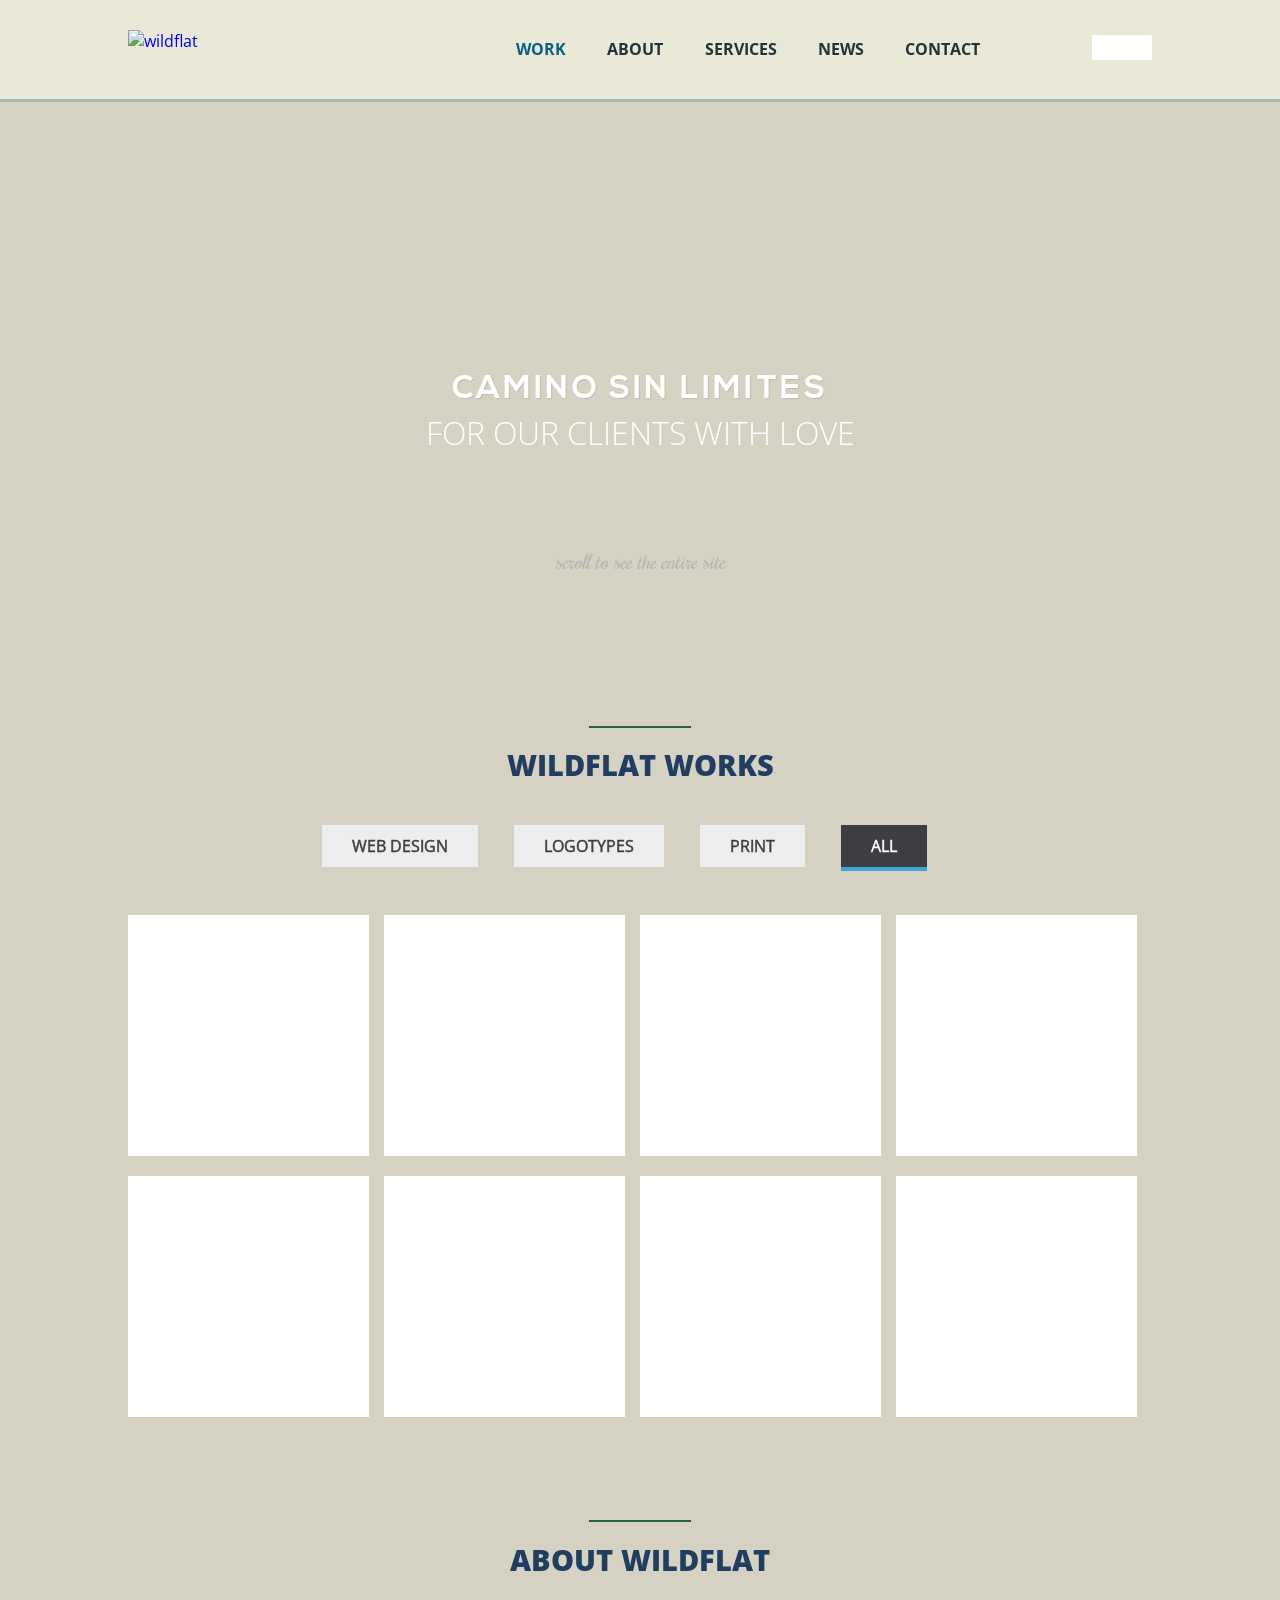
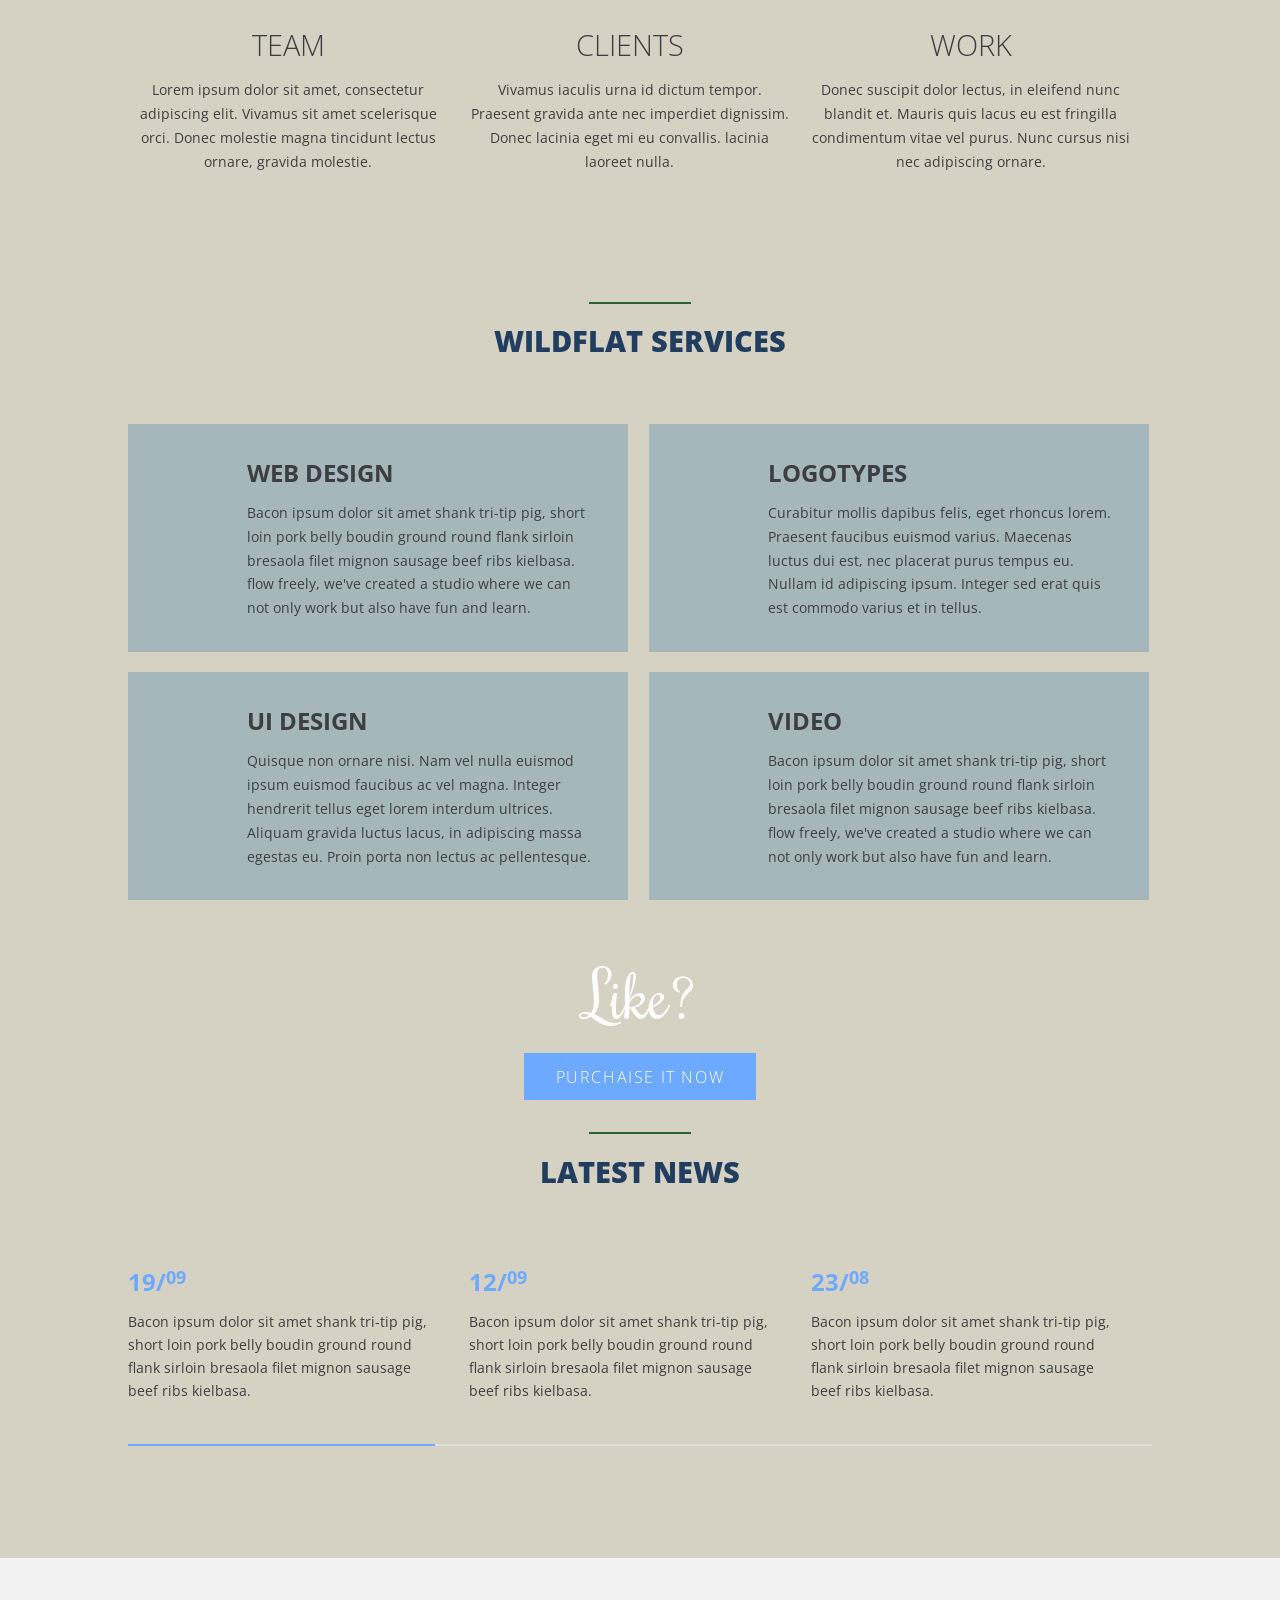
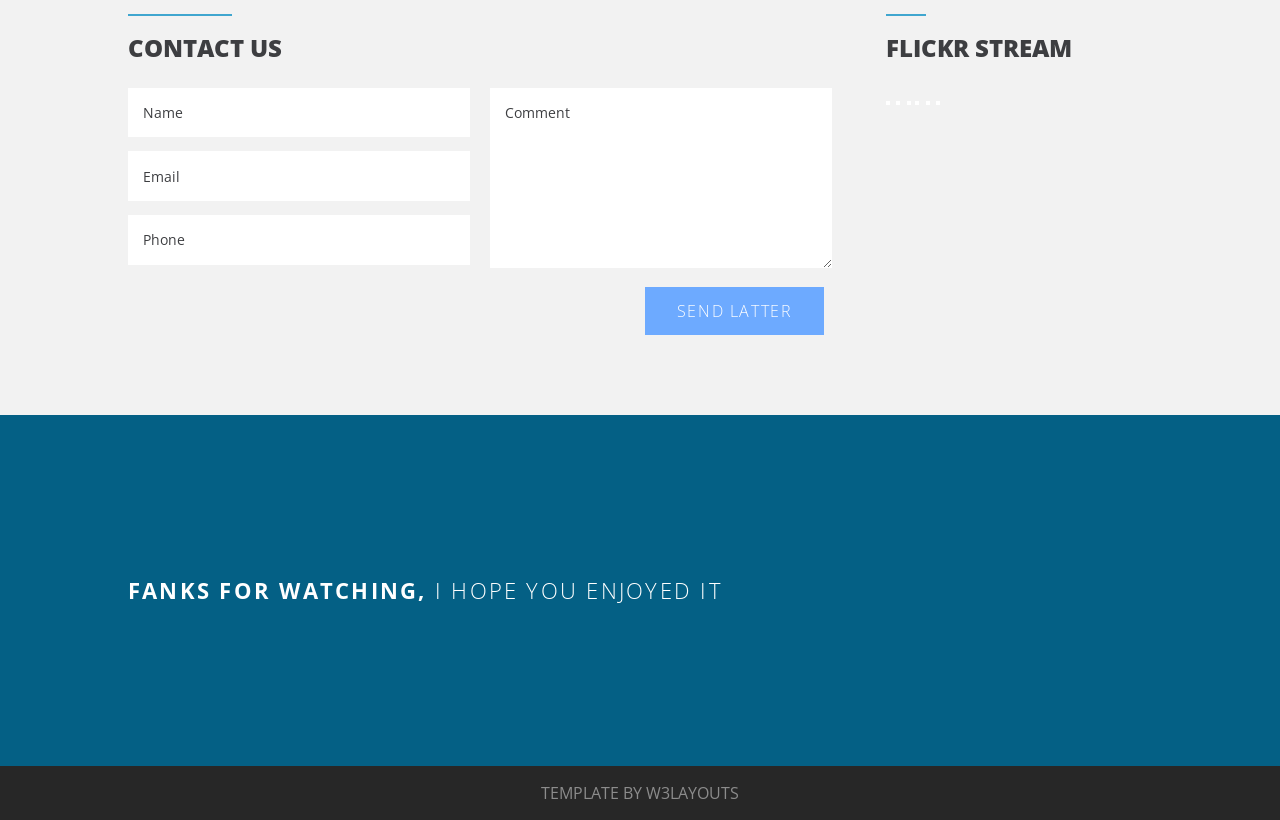
==== wildflat/wildflat/index.html @ d5849577 "Add files via upload" ====
<!--
Author: W3layouts
Author URL: http://w3layouts.com
License: Creative Commons Attribution 3.0 Unported
License URL: http://creativecommons.org/licenses/by/3.0/
-->
<!DOCTYPE HTML>
<html>
	<head>
		<title>wildflat Website Template | Home :: w3layouts</title>
		<link href="css/style.css" rel='stylesheet' type='text/css' />
		<meta name="viewport" content="width=device-width, initial-scale=1">
		<script type="application/x-javascript"> addEventListener("load", function() { setTimeout(hideURLbar, 0); }, false); function hideURLbar(){ window.scrollTo(0,1); } </script>
		</script>
		<!----webfonts---->
		<link href='http://fonts.googleapis.com/css?family=Open+Sans:400,300,600,700,800' rel='stylesheet' type='text/css'>
		<!----//webfonts---->
		<!---script---->
		<script src="js/jquery.min.js"></script>
		<!---//script---->
		<!-----768px-menu----->
		<link type="text/css" rel="stylesheet" href="css/jquery.mmenu.all.css" />
		<script type="text/javascript" src="js/jquery.mmenu.js"></script>
			<script type="text/javascript">
				//	The menu on the left
				$(function() {
					$('nav#menu-left').mmenu();
				});
		</script>
		<!-----//768px-menu----->
		 <!---strat-slider---->
	    <link rel="stylesheet" type="text/css" href="css/style2.css" />
		<script type="text/javascript" src="js/modernizr.custom.28468.js"></script>
		<!---//strat-slider---->
	</head>
	<body>
		<!----start-wrap---->
		<!------start-768px-menu---->
			<div id="page">
					<div id="header">
						<a class="navicon" href="#menu-left"> </a>
					</div>
					<nav id="menu-left">
						<ul>
							<li class="active"><a href="#work">Work</a></li>
							<li><a href="#about">About</a></li>
							<li><a href="#services">Services</a></li>
							<li><a href="#news">News</a></li>
							<li><a href="#contact">Contact</a></li>
						</ul>
					</nav>
			</div>
		<!------start-768px-menu---->
			<!----start-header---->
			<div class="header" id="move-top">
				<div class="wrap">
				<div class="header-left">
					<!----start-logo---->
					<div class="logo">
						<a href="index.html"><img src="images/logo.png" title="wildflat" /> </a><!--CAMINO SIN LIMITES-->
					</div>
					<!----//End-logo---->
				</div>
				<div class="header-right">
					<!----start-top-nav---->
					<div class="top-nav">
						<ul>
							<li class="active"><a href="#work">Work</a></li>
							<li><a href="#about">About</a></li>
							<li><a href="#services">Services</a></li>
							<li><a href="#news">News</a></li>
							<li><a href="#contact">Contact</a></li>
						</ul>
					</div>
					<!----//End-top-nav---->
					<!----start-search-box--->
					<div class="search">
						<div class="search-box">
							<div id="sb-search" class="sb-search">
								<form>
									<input class="sb-search-input" placeholder="Enter your search term..." type="search" name="search" id="search">
									<input class="sb-search-submit" type="submit" value="">
									<span class="sb-icon-search"> </span>
								</form>
							</div>
						</div>
						<!----search-scripts---->
						<script src="js/modernizr.custom.js"></script>
						<script src="js/classie.js"></script>
						<script src="js/uisearch.js"></script>
						<script>
							new UISearch( document.getElementById( 'sb-search' ) );
						</script>
						<!----//search-scripts---->
					</div>
					</div>
					<!----//End-search-box--->
					<div class="clear"> </div>
				</div>
				<div class="clear"> </div>
			</div>
			<!----//End-header---->
			<!---- start-slider---->
			<div class="slider">
				<!--End-top-nav---->
				<!---start-da-slider----->
				<div id="da-slider" class="da-slider">
				<div class="da-slide">
					<label><span> </span></label><!--llama para poner el icon-->
					<h2>CAMINO SIN LIMITES </h2>
					<p>FOR OUR CLIENTS WITH LOVE</p>
					<i><a href="#"> </a></i>
					<small><a href="#">scroll to see the entire site</a></small>
				</div>
				<div class="da-slide">
					<label><span> </span></label>
					<h2>CAMINO SIN LIMITES</h2>
					<p>FOR OUR CLIENTS WITH LOVE</p>
					<i><a href="#"> </a></i>
					<small><a href="#">scroll to see the entire site</a></small>
				</div>
				<div class="da-slide">
					<label><span> </span></label>
					<h2>CAMINO SIN LIMITES </h2>
					<p>FOR OUR CLIENTS WITH LOVE</p>
					<i><a href="#"> </a></i>
					<small><a href="#">scroll to see the entire site</a></small>
				</div>
				<nav class="da-arrows">
					<span class="da-arrows-prev"></span>
					<span class="da-arrows-next"></span>
				</nav>
			</div>
			<script type="text/javascript" src="js/jquery.cslider.js"></script>
			<script type="text/javascript">
				$(function() {
				
					$('#da-slider').cslider({
						autoplay	: true,
						bgincrement	: 450
					});
				
				});
			</script>
				<!---//End-da-slider----->
			</div>
			<!---- //End-slider---->
			<!---start-works---->
			<!---image-hover-effects---->
			 <script src="js/hover.zoom.js"></script>
						  <script>
					        $(function() {
					            $('.pink').hoverZoom({
					                overlay: true, // false to turn off (default true)
					                overlayColor: '#51A3C8', // overlay background color
					                overlayOpacity: 0.7, // overlay opacity
					                zoom: 0, // amount to zoom (px)
					                speed: 300 // speed of the hover
					            });
					            
					            
					        }); 
			    		</script>
		<!---//image-hover-effects---->
			<div class="works" id="work">
				<div class="wrap">
					<div class="head">
						<span> </span>
						<h3>WILDFLAT works</h3>
					</div>
					<!---start-mfp ---->	
			<div id="small-dialog1" class="mfp-hide">
				<div class="pop_up">
					<h2>Yours text place Here</h2>
					<p class="para">Sed ut perspiciatis unde omnis iste natus error sit voluptatem accusantium doloremque laudantium, totam rem aperiam, eaque ipsa quae ab illo inventore veritatis et quasi architecto beatae vitae dicta sunt explicabo. Nemo enim ipsam voluptatem quia voluptas sit aspernatur aut odit aut fugit, sed quia consequuntur magni dolores eos qui ratione voluptatem sequi nesciunt. Neque porro quisquam est, qui dolorem ipsum quia dolor sit amet.</p>
				</div>
			</div>
			<!---end-mfp ---->
				<div class="gallery">
					<div class="container">
					<ul id="filters" class="clearfix">
						<li><span class="filter" data-filter="app web">Web design</span></li>
						<li><span class="filter" data-filter="icon web card">LOGOTYPES</span></li>
						<li><span class="filter" data-filter="web app icon card">PRINT</span></li>
						<li><span class="filter active" data-filter="app card icon logo web">All</span></li>
					</ul>
						<div id="portfoliolist" >
						<div class="portfolio logo1 mix_all" data-cat="logo" style="display: inline-block; opacity: 1;">
							<div class="portfolio-wrapper">				
								<a class="popup-with-zoom-anim zoom pink" href="#small-dialog1">
									<img src="images/p1.jpg" alt="Image 2" style="top: 0px;">
								</a>
							</div>
						</div>				
						<div class="portfolio app mix_all" data-cat="app" style="display: inline-block; opacity: 1;">
							<div class="portfolio-wrapper">			
								<a class="popup-with-zoom-anim zoom pink" href="#small-dialog1">
									<img src="images/p2.jpg" alt="Image 2" style="top: 0px;">
								</a>
							</div>
						</div>		
						<div class="portfolio web mix_all" data-cat="web" style="display: inline-block; opacity: 1;">
							<div class="portfolio-wrapper">						
								<a class="popup-with-zoom-anim zoom pink" href="#small-dialog1">
									<img src="images/p3.jpg" alt="Image 2" style="top: 0px;">
								</a>
							</div>
						</div>				
						<div class="portfolio card mix_all" data-cat="card" style="display: inline-block; opacity: 1;">
							<div class="portfolio-wrapper">			
								<a class="popup-with-zoom-anim zoom pink" href="#small-dialog1">
									<img src="images/p4.jpg" alt="Image 2" style="top: 0px;">
								</a>
							</div>
						</div>	
									
						<div class="portfolio app mix_all" data-cat="app" style="display: inline-block; opacity: 1;">
							<div class="portfolio-wrapper">
								<a class="popup-with-zoom-anim zoom pink" href="#small-dialog1">
									<img src="images/p5.jpg" alt="Image 2" style="top: 0px;">
								</a>
							</div>
						</div>			
						
						<div class="portfolio card mix_all" data-cat="card" style="display: inline-block; opacity: 1;">
							<div class="portfolio-wrapper">			
								<a class="popup-with-zoom-anim zoom pink" href="#small-dialog1">
									<img src="images/p6.jpg" alt="Image 2" style="top: 0px;">
								</a>
							</div>
						</div>	
						<div class="portfolio app mix_all" data-cat="app" style="display: inline-block; opacity: 1;">
							<div class="portfolio-wrapper">
								<a class="popup-with-zoom-anim zoom pink" href="#small-dialog1">
									<img src="images/p7.jpg" alt="Image 2" style="top: 0px;">
								</a>
							</div>
						</div>			
						
						<div class="portfolio card mix_all" data-cat="card" style="display: inline-block; opacity: 1;">
							<div class="portfolio-wrapper">			
								<a class="popup-with-zoom-anim zoom pink" href="#small-dialog1">
									<img src="images/p8.jpg" alt="Image 2" style="top: 0px;">
								</a>
							</div>
						</div>	
					</div>
				</div><!-- container -->
				<div class="clear"> </div>
				<!---start-gallery-script----->
					<script type="text/javascript" src="js/jquery.mixitup.min.js"></script>
					<script type="text/javascript">
					$(function () {
						var filterList = {
							init: function () {
								// MixItUp plugin
								// http://mixitup.io
								$('#portfoliolist').mixitup({
									targetSelector: '.portfolio',
									filterSelector: '.filter',	
									effects: ['fade'],
									easing: 'snap',
									// call the hover effect
									onMixEnd: filterList.hoverEffect()
								});				
							},
							hoverEffect: function () {
							}
						};
						// Run the show!
						filterList.init();
					});	
					</script>
					<!-- Add fancyBox main JS and CSS files -->
					<script src="js/jquery.magnific-popup.js" type="text/javascript"></script>
					<link href="css/magnific-popup.css" rel="stylesheet" type="text/css">
							<script>
								$(document).ready(function() {
									$('.popup-with-zoom-anim').magnificPopup({
										type: 'inline',
										fixedContentPos: false,
										fixedBgPos: true,
										overflowY: 'auto',
										closeBtnInside: true,
										preloader: false,
										midClick: true,
										removalDelay: 300,
										mainClass: 'my-mfp-zoom-in'
								});
							});
							</script>
				<!---//End-gallery-script----->
				<div class="clear"> </div>
				</div>
			</div>
			<div class="works-bg">
				
			</div>
			</div>
			</div>
				</div>
			</div>
			<!---//End-works---->
			<!----start-about---->
			<div class="about" id="about">
				<div class="wrap">
					<div class="head">
						<span> </span>
						<h3>About WILDFLAT</h3>
					</div>
					<div class="about-grids">
						<div class="about-grid">
							<h3>TEAM</h3>
							<p>Lorem ipsum dolor sit amet, consectetur adipiscing elit. Vivamus sit amet scelerisque orci. Donec molestie magna tincidunt lectus ornare, gravida molestie.</p>
						</div>
						<div class="about-grid">
							<h3>CLIENTS</h3>
							<p>Vivamus iaculis urna id dictum tempor. Praesent gravida ante nec imperdiet dignissim. Donec lacinia eget mi eu convallis. lacinia laoreet nulla.</p>
						</div>
						<div class="about-grid">
							<h3>WORK</h3>
							<p>Donec suscipit dolor lectus, in eleifend nunc blandit et. Mauris quis lacus eu est fringilla condimentum vitae vel purus. Nunc cursus nisi nec adipiscing ornare. </p>
						</div>
						<div class="clear"> </div>
					</div>
					<div class="clear"> </div>
				</div>
			</div>
			<!----//End-about---->
			<!----start-services---->
			<div class="services" id="services">
				<div class="wrap">
					<div class="head">
						<span> </span>
						<h3>WildFlat Services</h3>
					</div>
					<div class="services-grids">
						<div class="services-grid">
							<div class="services-grid-left">
								<span class="s-icon1"> </span>
							</div>
							<div class="services-grid-right">
								<h4>WEB DESIGN</h4>
								<p>Bacon ipsum dolor sit amet shank tri-tip pig, short loin pork belly boudin ground round flank sirloin bresaola filet mignon sausage beef ribs kielbasa. flow freely, we've created a studio where we can not only work but also have fun and learn.</p>
							</div>
						</div>
						<div class="services-grid">
							<div class="services-grid-left">
								<span class="s-icon2"> </span>
							</div>
							<div class="services-grid-right">
								<h4>Logotypes</h4>
								<p>Curabitur mollis dapibus felis, eget rhoncus lorem. Praesent faucibus euismod varius. Maecenas luctus dui est, nec placerat purus tempus eu. Nullam id adipiscing ipsum. Integer sed erat quis est commodo varius et in tellus. </p>
							</div>
						</div>
						<div class="services-grid">
							<div class="services-grid-left">
								<span class="s-icon3"> </span>
							</div>
							<div class="services-grid-right">
								<h4>UI design</h4>
								<p>Quisque non ornare nisi. Nam vel nulla euismod ipsum euismod faucibus ac vel magna. Integer hendrerit tellus eget lorem interdum ultrices. Aliquam gravida luctus lacus, in adipiscing massa egestas eu. Proin porta non lectus ac pellentesque. </p>
							</div>
						</div>
						<div class="services-grid">
							<div class="services-grid-left">
								<span class="s-icon4"> </span>
							</div>
							<div class="services-grid-right">
								<h4>Video</h4>
								<p>Bacon ipsum dolor sit amet shank tri-tip pig, short loin pork belly boudin ground round flank sirloin bresaola filet mignon sausage beef ribs kielbasa. flow freely, we've created a studio where we can not only work but also have fun and learn.</p>
							</div>
						</div>
						<div class="clear"> </div>
					</div>
				</div>
				<div class="services-bg">
				
				</div>
			</div>
			<!----//End-services---->
			<!---start-purches-it---->
			<div class="purches-it">
				<h5>Like?</h5>
				<a href="shortcodes.html">PURCHAISE IT NOW</a>
			</div>
			<!---//End-purches-it---->
			<!--- start-latest-news---->
			<div class="latest-news" id="news">
				<div class="wrap">
					<div class="head">
						<span> </span>
						<h3>LAtest NEWS</h3>
					</div>
					<!----news-grid-scroller---->
					<script type="text/javascript" src="js/jquery.flexisel.js"></script>
					<script type="text/javascript">
					$(window).load(function() {
					    $("#flexiselDemo3").flexisel({
					        visibleItems: 3,
					        animationSpeed: 1000,
					        autoPlay: true,
					        autoPlaySpeed: 3000,            
					        pauseOnHover: true,
					        enableResponsiveBreakpoints: true,
					        responsiveBreakpoints: { 
					            portrait: { 
					                changePoint:480,
					                visibleItems: 1
					            }, 
					            landscape: { 
					                changePoint:640,
					                visibleItems: 2
					            },
					            tablet: { 
					                changePoint:768,
					                visibleItems: 3
					            }
					        }
					    });
					});
					</script>
					<ul id="flexiselDemo3">
					    <li>
					    	<div class="latest-news-grid">
					    		<h3>19/<span>09</span></h3>
					    		<p>Bacon ipsum dolor sit amet shank tri-tip pig, short loin pork belly boudin ground round flank sirloin bresaola filet mignon sausage beef ribs kielbasa.</p>
					    	</div>
					    </li>
					    <li>
					    	<div class="latest-news-grid">
					    		<h3>12/<span>09</span></h3>
					    		<p>Bacon ipsum dolor sit amet shank tri-tip pig, short loin pork belly boudin ground round flank sirloin bresaola filet mignon sausage beef ribs kielbasa.</p>
					    	</div>
					    </li>
					    <li>
					    	<div class="latest-news-grid">
					    		<h3>23/<span>08</span></h3>
					    		<p>Bacon ipsum dolor sit amet shank tri-tip pig, short loin pork belly boudin ground round flank sirloin bresaola filet mignon sausage beef ribs kielbasa.</p>
					    	</div>
					    </li>
					    <li>
					    	<div class="latest-news-grid">
					    		<h3>10/<span>08</span></h3>
					    		<p>Bacon ipsum dolor sit amet shank tri-tip pig, short loin pork belly boudin ground round flank sirloin bresaola filet mignon sausage beef ribs kielbasa.</p>
					    	</div>
					    </li>
					</ul>  
					<div class="clear"> </div>
					<!----//news-grid-scroller---->
					<!----latest-news-bottom-border---->
					<div class="bottom-border">
						<span> </span>
					</div>
					<!----//latest-news-bottom-border---->
				</div>
			</div>
			<!--- //End-latest-news---->
			<!----start-contact---->
			<div class="contact" id="contact">
				<div class="wrap">
					<div class="contact-left">
						<div class="contact-head">
								<span> </span>
								<h3>Contact US</h3>
						</div>
						<form>
							<div class="form-left">
								<input type="text" placeholder="Name" required />
								<input type="text" placeholder="Email" required />
								<input type="text" placeholder="Phone" required />
							</div>
							<div class="form-right">
								<textarea rows="2" cols="70" onfocus="if(this.value == 'Comment') this.value='';" onblur="if(this.value == '') this.value='Comment';" >Comment</textarea>
							</div>
							<div class="clear"> </div>
							<input type="submit" value="Send latter" />
							<div class="clear"> </div>
						</form>
					</div>
					<div class="contact-right">
						<div class="contact-head">
								<span> </span>
								<h3>FLICKR STREAM</h3>
						</div>
						<div class="flicker-grids">
							<ul>
								<li><a href="#"><img src="images/f1.jpg" alt="" /></a></li>
								<li><a href="#"><img src="images/f2.jpg" alt="" /></a></li>
								<li><a href="#"><img src="images/f3.jpg" alt="" /></a></li>
								<li><a href="#"><img src="images/f4.jpg" alt="" /></a></li>
								<li><a href="#"><img src="images/f5.jpg" alt="" /></a></li>
								<li><a href="#"><img src="images/f6.jpg" alt="" /></a></li>
							</ul>
						</div>
					</div>
					<div class="clear"> </div>
				</div>
			</div>
			<!----//End-contact---->
			<!---- start-footer---->
			<div class="footer">
				<div class="wrap"> 
				<div class="footer-left">
					<h2>FANKS FOR WATCHING, <span>I hope you enjoyed it</span></h2>
				</div>
				<div class="footer-right">
					<ul>
						<li><a class="youtube" href="#"><span> </span></a></li>
						<li><a class="skye" href="#"><span> </span></a></li>
						<li><a class="flicker" href="#"><span> </span></a></li>
						<li><a class="rss" href="#"><span> </span></a></li>
						<li><a class="twitter" href="#"><span> </span></a></li>
						<li><a class="dribbble" href="#"><span> </span></a></li>
						<div class="clear"> </div>
					</ul>
				</div>
				<div class="clear"> </div>
				</div>
			</div>
			<!---- //End-footer---->
			<!----start-copy-right---->
			<div class="copy-right">
				<div class="wrap">
					<p>Template by <a href="http://w3layouts.com/">W3layouts</a></p>
					<!---scrolling---->
					<script type="text/javascript" src="js/move-top.js"></script>
					<script type="text/javascript">
							$(function() {
							  $('a[href*=#]:not([href=#])').click(function() {
							    if (location.pathname.replace(/^\//,'') == this.pathname.replace(/^\//,'') && location.hostname == this.hostname) {
						
							      var target = $(this.hash);
							      target = target.length ? target : $('[name=' + this.hash.slice(1) +']');
							      if (target.length) {
							        $('html,body').animate({
							          scrollTop: target.offset().top
							        }, 1000);
							        return false;
							      }
							    }
							  });
							});
					</script>
					<!---//scrolling---->
					<script type="text/javascript">
							$(document).ready(function() {
								/*
								var defaults = {
						  			containerID: 'toTop', // fading element id
									containerHoverID: 'toTopHover', // fading element hover id
									scrollSpeed: 1200,
									easingType: 'linear' 
						 		};
								*/
								
								$().UItoTop({ easingType: 'easeOutQuart' });
								
							});
						</script>
				    <a href="#move-top" id="toTop" style="display: block;"><span id="toTopHover" style="opacity: 1;"> </span></a>
				</div>
			</div>
			<!----//End-copy-right---->
		<!----//End-wrap---->
	</body>
</html>
---- wildflat/wildflat/css/style.css ----
/*---
Author: W3layouts
Author URL: http://w3layouts.com
License: Creative Commons Attribution 3.0 Unported
License URL: http://creativecommons.org/licenses/by/3.0/
--*/
/* reset */
html,body,div,span,applet,object,iframe,h1,h2,h3,h4,h5,h6,p,blockquote,pre,a,abbr,acronym,address,big,cite,code,del,dfn,em,img,ins,kbd,q,s,samp,small,strike,strong,sub,sup,tt,var,b,u,i,dl,dt,dd,ol,nav ul,nav li,fieldset,form,label,legend,table,caption,tbody,tfoot,thead,tr,th,td,article,aside,canvas,details,embed,figure,figcaption,footer,header,hgroup,menu,nav,output,ruby,section,summary,time,mark,audio,video{margin:0;padding:0;border:0;font-size:100%;font:inherit;vertical-align:baseline;}
article, aside, details, figcaption, figure,footer, header, hgroup, menu, nav, section {display: block;}
ol,ul{list-style:none;margin:0px;padding:0px;}
blockquote,q{quotes:none;}
blockquote:before,blockquote:after,q:before,q:after{content:'';content:none;}
table{border-collapse:collapse;border-spacing:0;}
/* start editing from here */
a{text-decoration:none;}
.txt-rt{text-align:right;}/* text align right */
.txt-lt{text-align:left;}/* text align left */
.txt-center{text-align:center;}/* text align center */
.float-rt{float:right;}/* float right */
.float-lt{float:left;}/* float left */
.clear{clear:both;}/* clear float */
.pos-relative{position:relative;}/* Position Relative */
.pos-absolute{position:absolute;}/* Position Absolute */
.vertical-base{	vertical-align:baseline;}/* vertical align baseline */
.vertical-top{	vertical-align:top;}/* vertical align top */
nav.vertical ul li{	display:block;}/* vertical menu */
nav.horizontal ul li{	display: inline-block;}/* horizontal menu */
img{max-width:100%;}
/*end reset*/
@font-face {
    font-family: 'nexa_boldregular';
    src: url('../fonts/Nexa_Free_Bold-webfont.ttf') format('truetype');
    font-weight: normal;
    font-style: normal;
}
body{
	font-family: 'Open Sans', sans-serif;
	background:#d6d2c3;
}
/*----start-wrap----*/
.wrap{
	width:70%;
	margin:0 auto;
}
/*--page--*/
#page{
	display:none;
}
/*--//page--*/
/*--- start-header----*/
.page{
	display:none;
}
.header{
	padding: 1.2em 0;
	border-bottom: 3px solid #a6b7bc;
	background-color: #eae9d7;

}
.logo{
	margin-top: 0.7em;
}
.header-left{
	float:left;
}
.header-right{
	float: right;
	width: 57%;
	font-family: 'nexa_boldregular';
	position: relative;
}
.top-nav{
	float:left;
}
.top-nav ul li{
	display:inline-block;
}
.top-nav ul li a{
	color: #213439;
	transition: 0.5s all;
	-webkit-transition: 0.5s all;
	-moz-transition: 0.5s all;
	-o-transition: 0.5s all;
	text-transform: uppercase;
	font-size: 1em;
	font-family: 'Open Sans', sans-serif;
	font-weight: 700;
	padding:1.2em;
	display: block;
}
.top-nav ul li a:hover,.top-nav ul li.active a{
	color:#046085;
}
.search{
	float:right;
}
.search-box{
	width: 100%;
}
.sb-search {
	position: absolute;
	width: 0%;
	min-width: 60px;
	right: 0;
	top: 1em;
	height: 29px;
	overflow: hidden;
	-webkit-transition: width 0.3s;
	-moz-transition: width 0.3s;
	transition: width 0.3s;
	-webkit-backface-visibility: hidden;
}

.sb-search-input {
	position: absolute;
	top: 0;
	right: 0;
	border: none;
	outline: none;
	background: #fff;
	width: 100%;
	margin: 0;
	z-index: 10;
	padding: 0px 46px 0px 0px;
	font-family: inherit;
	font-size: 20px;
	color: #40A6CF;
}
input[type="search"].sb-search-input {
	-webkit-appearance: none;
	-webkit-border-radius: 0px;
}
.sb-search-input::-webkit-input-placeholder {
	color: #7F91A2;
}
.sb-search-input:-moz-placeholder {
	color: #7F91A2;
}
.sb-search-input::-moz-placeholder {
	color: #7F91A2;
}
.sb-search-input:-ms-input-placeholder {
	color: #7F91A2;
}
.sb-icon-search,
.sb-search-submit  {
	width: 29px;
	height: 29px;
	display: block;
	position: absolute;
	right: 0;
	top: 0;
	padding: 0;
	margin: 0;
	line-height: 60px;
	text-align: center;
	cursor: pointer;
}
.sb-search-submit {
	background: #fff; /* IE needs this */
	-ms-filter: "progid:DXImageTransform.Microsoft.Alpha(Opacity=0)"; /* IE 8 */
    filter: alpha(opacity=0); /* IE 5-7 */
    opacity: 0;
	color: transparent;
	border: none;
	outline: none;
	z-index: -1;
}
.sb-icon-search {
	color: #fff;
	background: url(../images/search-icons.png) no-repeat 0px 1px;
	z-index: 90;
	font-size: 22px;
	speak: none;
	font-style: normal;
	font-weight: normal;
	font-variant: normal;
	text-transform: none;
	-webkit-font-smoothing: antialiased;
}
/* Open state */
.sb-search.sb-search-open,
.no-js .sb-search {
	width: 100%;
}
.sb-search.sb-search-open .sb-icon-search,
.no-js .sb-search .sb-icon-search {
	background: url(../images/search-icons.png) no-repeat 0px 1px;
	color: #fff;
	z-index: 11;
}
.sb-search.sb-search-open .sb-search-submit,
.no-js .sb-search .sb-search-submit {
	z-index: 90;
}
/*--- //End-header----*/
/*----start-Works----*/
.works{
	padding:0.3em 0 2.3em;
	position:relative;
}
.head{
	text-align: center;
	margin: 4em 0 2em 0;
}
.head span{
	background:#296434;
	height:2px;
	display:block;
	width:10%;
	margin:0 auto;
}
.head h3{
	color: #213e60;
	text-transform: uppercase;
	font-size: 1.8em;
	font-weight: 900;
	padding: 0.6em 0 0 0;
}
#info {
	-webkit-border-radius:5px;
	-moz-border-radius:5px;
	border-radius:5px;				
	background:#fcf8e3;
	border:1px solid  #fbeed5;
	width:95%;
	max-width:900px;
	margin:0 auto 40px auto;
	font-family:arial;
	font-size:12px;
	-webkit-box-sizing: border-box;
	-moz-box-sizing: border-box;
	-o-box-sizing: border-box;
}
#info .info-wrapper {
	padding:10px;
	-webkit-box-sizing: border-box;
	-moz-box-sizing: border-box;
	-o-box-sizing: border-box;
}
#info a {
	color:#c09853;
	text-decoration:none;
}	
#info p {
	margin:5px 0 0 0;
}
.container { 
	position: relative; 
}
#filters {
	margin: 4% auto 3% auto;
	padding: 0;
	list-style: none;
	text-align: center;
}
#filters li {
	display:inline-block;
}
#filters li span{
	-webkit-text-stroke: 0.5px;
	display: inline-block;
	padding: 10px 30px;
	text-decoration: none;
	color: #3D3E41;
	cursor: pointer;
	text-transform: capitalize;
	text-transform: uppercase;
	font-size: 1em;
	background: #EDEDED;
	margin-right: 2em;
}
#filters li span.active {
	color: #FFF;
	text-transform: uppercase;
	background: #3D3E41;
	border-bottom: 4px solid #40A6CF;
	margin-bottom: 0.2em;
	display: block;
}
#portfoliolist .portfolio {
	width: 23%;
	margin: 1% 2% 2% 0;
	display: none;
	float: left;
	overflow: hidden;
}
.portfolio-wrapper {
	overflow:hidden;
	position: relative !important;
	cursor:pointer;
}
.portfolio img {
	max-width:100%;
	position: relative;
}
.portfolio .label-bg {
	background:#1E1912;
	width: 98%;
	height:100%;
	position: absolute;
	top:0;
	left:0;
}
.portfolio .label-text {
	text-transform: uppercase;
	color:#fff;
	position: relative;
	z-index:500;
	padding: 3px 8px;
	font-size: 13px;
}
.portfolio .text-category {
	display:block;
	font-size:9px;
	font-size: 12px;
	text-transform:uppercase;
}
/* #Clearing */

/* Self Clearing Goodness */
.container:after { content: "\0020"; display: block; height: 0; clear: both; visibility: hidden; }

.clearfix:before,
.clearfix:after,
.row:before,
.row:after {
  content: '\0020';
  display: block;
  overflow: hidden;
  visibility: hidden;
  width: 0;
  height: 0; }
.row:after,
.clearfix:after {
  clear: both; }
.row,
.clearfix {
  zoom: 1; }

.clear {
  clear: both;
  display: block;
  overflow: hidden;
  visibility: hidden;
  width: 0;
  height: 0;
}
/* end gallery */
#portfoliolist .portfolio:nth-child(4),#portfoliolist .portfolio:nth-child(8){
	margin-right:0;
}
.recent-works-head{
	text-align:center;
}
.recent-works-head h3{
	color: #FFF;
	font-size: 1.8em;
	text-transform: uppercase;
	background: rgba(30, 25, 18, 0.5);
	padding: 0.5em 0;
}
/*---------------
ZOOM DEFAULT
---------------*/
.zoom { 
    width: 256px;
    height:256px; 
    display:block; 
    position:relative; 
    overflow:hidden; 
    background:#fff url(../images/loader.gif) no-repeat center;
}
.zoom img { display:none }
.zoomOverlay {
    position:absolute;
    top:0; left:0;
    bottom:0; right:0;
    display:none;
  	background-image:url(../images/zoom.png);
    background-repeat:no-repeat;
  	background-position:center;
}
.works-bg{
	background: url(../images/works-bg.png) no-repeat;
	background-size: 100% 100%;
	min-height: 535px;
	position: absolute;
	width: 100%;
	bottom: -3%;
	z-index: -1;
}
/*----//End-Works----*/
/*---- start-about----*/
.about{
	padding: 1.5em 0 6em;
}
.about-grid{
	float: left;
	width: 29.33%;
	margin-right: 5%;
	text-align: center;
}
.about-grid:nth-child(3){
	margin-right:0;
}
.about-grid h3{
	color: #3D3E41;
	font-size: 1.8em;
	padding: 0.5em 0;
	font-weight: 100;
}
.about-grid p{
	font-size: 0.875em;
	color: #3D3E41;
	line-height: 1.7em;
} 
/*----//End-about---*/
/*----start-services----*/
.services-grid{
	float: left;
	width: 41.7%;
	margin-right: 5%;
	background: #a6b7bc;
	padding: 2em;
	margin-bottom: 5%;
}
.services-grid:nth-child(2),.services-grid:nth-child(4){
	margin-right:0;
}
.services-grid-left{
	float: left;
	width: 17%;
	text-align: center;
}
.services-grid-left span{
	width:64px;
	height:64px;
	display:inline-block;
}
.services-grid-left span.s-icon1{
	background:url(../images/services-icons.png) no-repeat 0px 0px;
}
.services-grid-left span.s-icon2{
	background: url(../images/services-icons.png) no-repeat -66px 0px;
}
.services-grid-left span.s-icon3{
	background: url(../images/services-icons.png) no-repeat -131px 0px;
}
.services-grid-left span.s-icon4{
	background: url(../images/services-icons.png) no-repeat -197px 0px;
}
.services-grid-right{
	float:right;
	width: 80%;
}
.services-grid-right h4{
	font-size: 1.5em;
	color: #3D3E41;
	font-weight: 700;
	padding: 0 0 0.5em 0;
	text-transform: uppercase;
}
.services-grid-right p{
	font-size: 0.875em;
	color: #3D3E41;
	line-height: 1.7em;
}
.services-grids{
	padding:2em 0;
}
.services{
	position:relative;
}
.services-bg{
	background: url(../images/services-bg.jpg) no-repeat;
	background-size: 100% 100%;
	min-height: 340px;
	position: absolute;
	width: 100%;
	bottom: -19%;
	z-index: -1;
}
/*----*/
.purches-it h5{
	font-size: 4em;
	color: #fff;
	font-family: 'rochesterregular';
}
.purches-it{
	text-align:center;
	margin-bottom:2em;
}
.purches-it a{
	background: #6DAAFF;
	color: #fff;
	font-weight: 100;
	padding: 0.8em 2em;
	display: inline-block;
	margin-top: 1em;
	transition:0.5s all;
	-webkit-transition:0.5s all;
	-moz-transition:0.5s all;
	-o-transition:0.5s all;
	letter-spacing: 0.1em;
}
.purches-it a:hover{
	background:#5695EC;
}
/*---- //End-Services----*/
/*----start-latest-news----*/
.latest-news{
	padding:0em 0 5em 0;
}
#flexiselDemo1, #flexiselDemo2, #flexiselDemo3 {
	display:none;
}
.nbs-flexisel-container {
    position:relative;
    max-width:100%;
}
.nbs-flexisel-ul {
    position:relative;
    width:9999px;
    margin:0px;
    padding:0px;
}
.nbs-flexisel-inner {
   overflow: hidden;
	float: left;
	width: 100%;
	padding-top: 2em;
}
.nbs-flexisel-item {
    float:left;
    margin:0px;
    padding:0px;
    cursor:pointer;
    position:relative;
    cursor: pointer;
    position: relative;
    margin-top: 10px;
    margin-bottom: 10px;
}
.nbs-flexisel-item img {
    width: 100%;
    cursor: pointer;
    position: relative;
    margin-top: 10px;
    margin-bottom: 10px;
    max-width:100px;
   
}
/*** Navigation ***/
.nbs-flexisel-nav-left,
.nbs-flexisel-nav-right {
    width: 25px;
    height: 25px; 
    position: absolute;
    cursor: pointer;
    z-index: 100;
    top:100px;
}
.nbs-flexisel-nav-left {
    left: -5%;
    background: url(../images/news-slider-icons.png) no-repeat;
}
.nbs-flexisel-nav-right {
    right: -5%;
    background: url(../images/news-slider-icons.png) no-repeat -25px 0px;
}
.latest-news-grid h3{
	color:#6DAAFF;
	font-size:1.5em;
	font-weight:700;
	padding-bottom:0.5em;
}
.latest-news-grid h3 span{
	font-size:0.75em;
	vertical-align:top;
}
.latest-news-grid p{
	width:90%;
	color:#3D3E41;
	font-size:0.85em;
	line-height:1.7em;
}
.bottom-border{
	height:2px;
	width:100%;
	display:block;
	background:#DFDFDF;
	margin-top: 2em;
}
.bottom-border span{
	background: #6DAAFF;
	width: 30%;
	height: 2px;
	display: block;
}
/*----//End-latest-news----*/
/*----start-contact----*/
.contact{
	background:#F2F2F2;
	padding: 3.5em 0;
	margin-top: 2em;
}
.contact-head{
	text-align:left;
}
/*----start-contact----*/
.contact-head h3 {
	color: #3D3E41;
	text-transform: uppercase;
	font-size: 1.5em;
	font-weight: 900;
	padding: 0.6em 0 0 0;
}
.contact-head span{
	background: #40A6CF;
	height: 2px;
	display: block;
	width: 15%;
}
.contact-left{
	float:left;
	width:68%;
}
.contact-right{
	float:right;
	width: 26%;
}
.form-left{
	float:left;
	width:48%;
	margin-right:4%;
}
::-webkit-input-placeholder	{ color:#3D3E41; }
input:-moz-placeholder { color:#3D3E41; }
input:-ms-placeholder { color:#3D3E41; }
::-ms-input-placeholder	{ color:#3D3E41; }
:-ms-input-placeholder	{ color:#3D3E41; }
.form-left input[type="text"],.form-right textarea{
	color: #3D3E41;
	font-family: 'Open Sans', sans-serif;
	width: 93%;
	padding: 1.1em;
	font-size: 0.875em;
	border: none;
	outline: none;
	margin-bottom: 1em;
}
.form-right textarea{
	height: 150px;
}
.form-right{
	float: right;
	width: 48%;
	margin-right: 0%;
}
.form-righ{
	float:right;
	width:48%;
	margin-right:0;
}
.contact-left input[type="submit"]{
	font-family: 'Open Sans', sans-serif;
	background: #6DAAFF;
	color: #fff;
	font-weight: 100;
	padding: 0.8em 2em;
	display: inline-block;
	transition: 0.5s all;
	-webkit-transition: 0.5s all;
	-moz-transition: 0.5s all;
	-o-transition: 0.5s all;
	letter-spacing: 0.1em;
	border: none;
	outline: none;
	cursor: pointer;
	float: right;
	font-size: 1em;
	text-transform: uppercase;
}
.contact-left input[type="submit"]:hover{
	background: #5695EC;
}
.contact-left form{
	padding:1.5em 0;
}
.flicker-grids ul{
	margin-top: 1.5em;
}
.flicker-grids ul li{
	margin: 0 5% 5% 0;
	display: inline-block;
}
.flicker-grids ul li a{
	display:block;
}
.flicker-grids ul li a img{
	border: 2px solid #fff;
}
.flicker-grids ul li:nth-child(3),.flicker-grids ul li:nth-child(6){
	margin-right:0;
}
/*----//End-contact----*/
/*----strat-footer----*/
.footer{
	background: #046085;
	padding: 10em 0 10em;
}
.footer-left{
	float:left;
	width:60%;
}
.footer-left h2{
	color: #FFF;
	font-size: 1.4em;
	font-weight: 700;
	text-transform: uppercase;
	letter-spacing: 0.1em;
}
.footer-left h2 span{
	font-weight:100;
}
.footer-right{
	float: right;
	width: 38%;
	text-align: right;
}
.footer-right ul li{
	margin-right: 1.8em;
	display:inline-block;
}
.footer-right ul li a span{
	width:28px;
	height:23px;
	display:inline-block;
}
.youtube span{
	background:url(../images/social-icons.png) no-repeat 0px 0px;
}
.youtube span:hover{
	background: url(../images/social-icons.png) no-repeat 0px -27px;
}
.skye span{
	background: url(../images/social-icons.png) no-repeat -57px 0px;
}
.skye span:hover{
	background: url(../images/social-icons.png) no-repeat -57px -27px;
}
.flicker span{
	background: url(../images/social-icons.png) no-repeat -113px 0px;
}
.flicker span:hover{
	background: url(../images/social-icons.png) no-repeat -113px -27px;
}
.rss span{
	background: url(../images/social-icons.png) no-repeat -167px -27px;
}
.rss span:hover{
	background: url(../images/social-icons.png) no-repeat -167px 0px;
}
.twitter span{
	background: url(../images/social-icons.png) no-repeat -224px 0px;
}
.twitter span:hover{
	background: url(../images/social-icons.png) no-repeat -224px -27px;
}
.dribbble span{
	background: url(../images/social-icons.png) no-repeat -280px 0px;
}
.dribbble span:hover{
	background: url(../images/social-icons.png) no-repeat -280px -27px;
}
/*----//End-footer----*/
/*----start-copy-right----*/
.copy-right{
	text-align: center;
	background: #272727;
	padding: 1em;
}
.copy-right p,.copy-right p a{
	color: #8C8C8C;
	text-transform: uppercase;
	transition:0.5s all;
	-webkit-transition:0.5s all;
	-moz-transition:0.5s all;
	-o-transition:0.5s all;
}
.copy-right p a:hover{
	color:#FFF;
}
/*----//End-copy-right----*/
/*** move top **/
#toTop {
	display: none;
	text-decoration: none;
	position: fixed;
	bottom: 15px;
	right: 20px;
	overflow: hidden;
	width: 32px;
	height: 19px;
	border: none;
	text-indent: 100%;
	background: url(../images/move-top.png) no-repeat 0px 0px;
}
#toTopHover {
	width:32px;
	height:32px;
	display: block;
	overflow: hidden;
	float: right;
	opacity: 0;
	-moz-opacity: 0;
	filter: alpha(opacity=0);
}
#toTop:active, #toTop:focus {
	outline: none;
}
/*** move top **/
/*----start-blog----*/
.blog{
	border-top: 2px solid #40A6CF;
	padding-top: 2em;
}
.blog-left{
	float:left;
	width:75%;
}
.blog-left-head{
	
}
.blog-left-head span {
	background: #40A6CF;
	height: 2px;
	display: block;
	width: 10%;
}
.blog-left-head h1 {
	color: #3D3E41;
	text-transform: uppercase;
	font-size: 2.8em;
	font-weight: 700;
	padding: 0em 0;
}
.blog-right{
	float:right;
	width:23%;
}
.blog-left-head{
	border-bottom:1px solid #EEE;
	padding-bottom: 1em;
}
.blog-artical-grid h3 a{
	color: #404040;
	text-transform: uppercase;
	font-size: 1.2em;
	font-family: 'Open Sans', sans-serif;
	font-weight: 700;
	padding: 0.8em 0;
	display: block;
}
.blog-artical-grid-pic-info-admin-left{
	float:left;
}
.blog-artical-grid-pic-info-admin-right{
	float:right;
}
.blog-artical-grid-pic-info-admin{
	background: rgba(84, 167, 199, 0.78);
	padding: 0.5em 2em;
	position: absolute;
	width: 92.5%;
	bottom: 0;
}
.blog-artical-grid-pic-info-admin-left ul li{
	display:inline-block;
}
.blog-artical-grid-pic img{
	display:block;
}
.blog-artical-grid-pic-info-admin-left li a img{
	border-radius: 30em;
	-webkit-border-radius: 30em;
	-moz-border-radius: 30em;
	-o-border-radius: 30em;
	vertical-align: middle;
}
.blog-artical-grid-pic-info-admin-left li p{
	color: #FFF;
	margin-left: 1em;
	font-weight: 600;
}
.blog-artical-grid-pic-info-admin-left li p a{
	color:#FFF;
	transition:0.5s all;
	-webkit-transition:0.5s all;
	-moz-transition:0.5s all;
	-o-transition:0.5s all;
}
.blog-artical-grid-pic-info-admin-left li p a:hover{
	color:#272727;
}
.blog-artical-grid-pic-info-admin-right h6{
	color: #FFF;
	font-size: 1.5em;
	margin-top: 0.6em;
	font-weight: 600;
}
.blog-artical-grid-pic-info-admin-right h6 span{
	font-size:0.8em;
	vertical-align:top;
}
.blog-artical-grid-pic-info{
	position:relative;
}
/*---- start-artical-tags----*/
.artical-tags ul li{
	display: inline-block;
	margin-right: 0.5em;
}
.artical-tags ul li a{
	background: url(../images/tags-bg.jpg) no-repeat left #EDEDED;
	color: #404040;
	text-transform: uppercase;
	font-size: 0.875em;
	font-family: 'Open Sans', sans-serif;
	font-weight: 700;
	padding: 0.1em 1em 0.1em 1.5em;
	display: block;
	transition:0.5s all;
	-webkit-transition:0.5s all;
	-moz-transition:0.5s all;
	-o-transition:0.5s all;
}
.artical-tags ul li a:hover{
	color:#6DAAFF;
}
.artical-tags{
	margin: 1.5em 0 1.2em;
}
.artical-details p{
	font-size: 0.875em;
	color: #3D3E41;
	line-height: 1.7em;
}
.artical-details p a{
	color:#40A6CF;
}
.artical-details-left{
	float:left;
	width:48%;
	margin-right:4%;
}
.artical-details-right{
	float:right;
	width:48%;
	margin-right:0%;
}
.artical-more-btn{
	background: #EDEDED;
	margin: 2em 0;
}
.artical-more-btn a span{
	background: #6DAAFF;
	color: #FFF;
	padding: 0.5em 2em;
	display: inline-block;
	transition:0.5s all;
	-webkit-transition:0.5s all;
	-moz-transition:0.5s all;
	-o-transition:0.5s all;
}
.artical-more-btn a span:hover{
	background:#404040;
}
.blog-artical-pagenate ul li{
	display:inline-block;
}
.blog-artical-pagenate ul li a{
	color: #535353;
	background: #EDEDED;
	padding: 0.2em 0.7em;
	font-weight: 600;
	font-size: 1.2em;
	transition:0.5s all;
	-webkit-transition:0.5s all;
	-moz-transition:0.5s all;
}
.blog-artical-pagenate{
	text-align: center;
	margin: 4em 0 4em;
}
.blog-artical-pagenate ul li a:hover,.blog-artical-pagenate ul li.active a{
	background:#40A6CF;
	color:#FFF;
}
.blog-artical-pagenate ul li.frist span{
	height: 20px;
	width: 15px;
	display: inline-block;
	background: url(../images/pagenate.png) no-repeat 0px 0px;
	vertical-align: sub;
	margin-right: 1em;
	cursor:pointer;
}
.blog-artical-pagenate ul li.more-art span{
	width: 34px;
	height: 20px;
	display: inline-block;
	background: url(../images/pagenate.png) no-repeat -39px 0px;
	vertical-align: sub;
	margin: 0 0.5em;
	cursor:pointer;
}
.blog-artical-pagenate ul li.last span{
	height: 20px;
	width: 15px;
	display: inline-block;
	background: url(../images/pagenate.png) no-repeat -17px 0px;
	vertical-align: sub;
	margin-right: 1em;
	cursor:pointer;
}
/*-----start-blog-right----*/
.blog-right{
	
}
.blog-right-head span{
	background: #40A6CF;
	height: 2px;
	display: block;
	width: 30%;
}
.blog-right-head h3{
	color: #3D3E41;
	text-transform: uppercase;
	font-size: 1.3em;
	font-weight: 700;
	padding: 0.3em 0;
}
.accordion-content ul li a{
	color: #40A6CF;
	text-transform: uppercase;
	font-size: 0.875em;
	font-weight: 600;
	padding: 0.5em 0.3em;
	display: block;
	transition: 0.5s all;
	-webkit-transition: 0.5s all;
	-moz-transition: 0.5s all;
	-o-transition: 0.5s all;
}
.accordion-content ul li a:hover{
	color:#404040;
}
.tags-for ul li{
	margin-bottom:0.5em;
}
.tags-for{
	margin: 0.5em 0 2em;
}
.tags-for ul li {
	display: inline-block;
	margin-right: 0.5em;
}
.tags-for ul li a {
	background: url(../images/tags-bg.jpg) no-repeat left #EDEDED;
	color: #404040;
	text-transform: uppercase;
	font-size: 0.875em;
	font-family: 'Open Sans', sans-serif;
	font-weight: 700;
	padding: 0.1em 1em 0.1em 1.5em;
	display: block;
	transition: 0.5s all;
	-webkit-transition: 0.5s all;
	-moz-transition: 0.5s all;
	-o-transition: 0.5s all;
}
.tags-for ul li a:hover,.blog-comment-grid-right a:hover{
	color: #6DAAFF;
}
.blog-right-accordinations{
	margin: 2.2em 0;
}
.blog-comment-grid-left{
	float: left;
	width: 25%;
	margin-top: 1em;
	cursor:pointer;
}
.blog-comment-grid-left img{
	border-radius:30em;
	-webkit-border-radius:30em;
	-moz-border-radius:30em;
	-o-border-radius:30em;
}
.blog-comment-grid-right{
	float:right;
	width:73%;
}
.blog-comment-grid-right a{
	color: #404040;
	transition: 0.5s all;
	-webkit-transition: 0.5s all;
	-moz-transition: 0.5s all;
	-o-transition: 0.5s all;
	text-transform: uppercase;
	font-size: 0.875em;
	font-weight:700;
}
.blog-comment-grid-right p{
	font-size: 0.875em;
	color: #3D3E41;
	line-height: 1.7em;
}
.blog-comment-grids{
	margin-top:1em;
}
.blog-comment-grid{
	margin-bottom:1em;
}
/*-----//End-blog-right----*/
/*---- start-blog-single-page----*/
.blog-single-page h3 a {
	color: #404040;
	text-transform: uppercase;
	font-size: 1.2em;
	font-family: 'Open Sans', sans-serif;
	font-weight: 700;
	padding: 0.8em 0;
	display: block;
}
.blog-single-page-artical-info-left {
	float: left;
	width: 48%;
	margin-right: 4%;
}
.blog-single-page-artical-info-right {
	float: right;
	width: 48%;
	margin-right: 0%;
}
.blog-single-page p {
	font-size: 0.875em;
	color: #3D3E41;
	line-height: 1.7em;
	margin-bottom: 1.8em;
}
.blog-single-page p.para1:first-letter{
	font-size: 4em;
	font-weight: 700;
}
.blog-single-page-artical-info{
	margin-top: 2em;
}
.blog-single-page-artical-info h3{
	color: #3D3E41;
	text-transform: uppercase;
	font-size: 1.2em;
	font-weight: 700;
	padding: 0.3em 0;
}
.spa-para{
	background: #EDEDED;
	padding: 1em;
	border-left: 3px solid #40A6CF;
	font-style: italic;
}
/*---*/
.comment-secion-head{
	margin:2em 0;
}
.comment-secion-head span{
	background: #40A6CF;
	height: 2px;
	display: block;
	width: 10%;
}
.comment-secion-head h2{
	color: #3D3E41;
	text-transform: uppercase;
	font-size: 1.5em;
	font-weight: 700;
	padding: 0em 0;
}
.comment-secion-head h2 label{
	font-size: 0.5em;
	vertical-align: super;
	margin-left: 1em;
	color:#40A6CF;
}
.artical-comment-grid-left{
	width: 8%;
	float: left;
	text-align: center;
	margin-top: 0.4em;
}
.artical-comment-grid-left img{
	border-radius:30em;
	-webkit-border-radius:30em;
	-moz-border-radius:30em;
	-o-border-radius:30em;
} 
.artical-comment-grid-info{
	float:right;
	width:90%;
}
.artical-comment-grid-info ul li{
	display: inline-block;
	color: #777777;
	font-size: 0.875em;
	line-height: 1.7em;
	margin: 0 1em 0 0;
}
.artical-comment-grid-info ul li a{
	transition: 0.5s all;
	-webkit-transition: 0.5s all;
	-moz-transition: 0.5s all;
	-o-transition: 0.5s all;
	text-transform: uppercase;
	font-size: 1em;
	font-weight: 700;
}
.artical-comment-grid-info p{
	margin-top:0.5em;
}
.p-replay a{
	color: #6DAAFF;
	transition: 0.5s all;
	-webkit-transition: 0.5s all;
	-moz-transition: 0.5s all;
	-o-transition: 0.5s all;
}
.p-name a,.p-replay a:hover{
	color: #404040;
	transition: 0.5s all;
	-webkit-transition: 0.5s all;
	-moz-transition: 0.5s all;
	-o-transition: 0.5s all;
}
.p-name a:hover{
	color: #6DAAFF;
}
.sub-comment{
	margin-left:5%;
}
.artical-comment-grid{
	margin-bottom:1em;
}
.table-form{
	margin: 2em auto;
}
.table-form form input[type="text"]{
	font-family: 'Open Sans', sans-serif;
	border: 1px solid rgba(192, 192, 192, 0.61);
	outline: none;
	padding: 12px;
	color: #333333;
	overflow: hidden;
	width: 30%;
	display: block;
	border-radius: 4px;
	-webkit-border-radius: 4px;
	-moz-border-radius: 4px;
	-o-border-radius: 4px;
	transition: border-color 0.3s;
	-o-transition: border-color 0.3s;
	-ms-transition: border-color 0.3s;
	-moz-transition: border-color 0.3s;
	-webkit-transition: border-color 0.3s;
	-webkit-appearance: none;
	box-shadow: 0px 0px 1px rgba(0, 0, 0, 0.05);
	-webkit-box-shadow: 0px 0px 1px rgba(0, 0, 0, 0.05);
	-moz-box-shadow: 0px 0px 1px rgba(0, 0, 0, 0.05);
	-o-box-shadow: 0px 0px 1px rgba(0, 0, 0, 0.05);
}
.table-form textarea{
	font-family: 'Open Sans', sans-serif;
	padding: 8px;
	outline:none;
	color: #333333;
	border: 1px solid rgba(192, 192, 192, 0.61);
	width:60%;
	height:180px;
	resize: none;
	border-radius: 4px;
	-webkit-border-radius: 4px;
	-moz-border-radius: 4px;
	-o-border-radius: 4px;
	transition: border-color 0.3s;
	-o-transition: border-color 0.3s;
	-ms-transition: border-color 0.3s;
	-moz-transition: border-color 0.3s;
	-webkit-transition: border-color 0.3s;
	-webkit-appearance: none;
	box-shadow: 0px 0px 1px rgba(0, 0, 0, 0.05);
	-webkit-box-shadow: 0px 0px 1px rgba(0, 0, 0, 0.05);
	-moz-box-shadow: 0px 0px 1px rgba(0, 0, 0, 0.05);
	-o-box-shadow: 0px 0px 1px rgba(0, 0, 0, 0.05);
}
.table-form form input[type="text"]:hover,.table-form textarea:hover{
	border: 1px solid rgba(119, 199, 231, 0.45);
}
.table-form input[type="submit"]{
	font-family: 'Open Sans', sans-serif;
	color: #5a5a5a;
	padding: 0.8em 1.5em;
	background: #fff;
	text-decoration: none;
	text-shadow: none;
	border: 1px solid rgba(192, 192, 192, 0.61);
	display: block;
	-webkit-transition: all 0.3s ease-out;
	-moz-transition: all 0.3s ease-out;
	-ms-transition: all 0.3s ease-out;
	-o-transition: all 0.3s ease-out;
	transition: all 0.3s ease-out;
	border-radius: 4px;
	-webkit-border-radius: 4px;
	-moz-border-radius: 4px;
	-o-border-radius: 4px;
	cursor:pointer;
	font-size: 1em;
	outline:none;
}
.table-form input[type="submit"]:hover{
	color:#6DAAFF;
	border: 1px solid rgba(119, 199, 231, 0.45);
}
.table-form label{
	display: block;
	margin: 0.4em 0 0.5em;
	font-family: 'Open Sans', sans-serif;
}
.table-form div{
	margin:0.5em 0;
}
.table-form div {
	margin: 1em 0;
}
/*---- //End-blog-single-page----*/
/*----//End-blog----*/
/*----start-shortcodes----*/
.shortcode-grids{
	padding:2em 0 0;
}
/*heading styles*/
#accordian h3 {
	background: url("../images/right-arrowb.png") #F3F3F3;
	background-repeat: no-repeat;
	background-position: 95% 50%;
	font-weight: 700;
	color: #3D3E41;
	padding: 0.6em;
	border-bottom: 3px solid #E4E4E4;
	margin-bottom: 0.5em;
}
#accordian h3:hover {
	text-shadow: 0 0 1px rgba(255, 255, 255, 0.7);
}
#accordian h3 span {
	margin-right: 10px;
}
#accordian li p{
	font-size: 0.875em;
	color: #3D3E41;
	line-height: 1.7em;
	background: #F3F3F3;
	padding: 1em;
	margin-bottom: 0.5em;
	border-bottom: 2px solid #40A6CF;
}
#accordian ul ul {
	display: none;
}
#accordian li.active ul{
	display:block;
}
/*----*/
.shortcode-grid-row1{
	float:left;
	width:31%;
	margin-right:2%;
}
/*----*/
.alert1{
	background: #F2DEDE;
	padding: 0.6em;
	border-bottom: 3px solid #F7C7C9;
	color:#3D3E41;
	margin-bottom:0.5em;
}
.alert1-left{
	float:left;
}
.alert1-left p span{
	font-weight:600;
}
.alert1-right{
	float:right;
}
.alert1-right span{
	width: 14px;
	height: 12px;
	display: inline-block;
	background: url(../images/alertcloseico.png) no-repeat 0px 0px;
	vertical-align: middle;
}
/*----*/
.alert2{
	background: #D9EDF7;
	padding: 0.6em;
	border-bottom: 3px solid #9AC9DF;
	color:#3D3E41;
	margin-bottom:0.5em;
}
.alert2-left{
	float:left;
}
.alert2-left p span{
	font-weight:600;
}
.alert2-right{
	float:right;
}
.alert2-right span{
	width: 14px;
	height: 12px;
	display: inline-block;
	background: url(../images/alertcloseico.png) no-repeat 0px -50px;
	vertical-align: middle;
}
/*----*/
/*----*/
.alert3{
	background: #E5F7D9;
	padding: 0.6em;
	border-bottom: 3px solid #CBDF9A;
	color:#3D3E41;
	margin-bottom:0.5em;
}
.alert3-left{
	float:left;
}
.alert3-left p span{
	font-weight:600;
}
.alert3-right{
	float:right;
}
.alert3-right span{
	width: 14px;
	height: 12px;
	display: inline-block;
	background: url(../images/alertcloseico.png) no-repeat 0px -100px;
	vertical-align: middle;
}
/*----*/
/*----*/
.alert4{
	background: #F7F6D9;
	padding: 0.6em;
	border-bottom: 3px solid #DFDB9A;
	color:#3D3E41;
	margin-bottom:0.5em;
}
.alert4-left{
	float:left;
}
.alert4-left p span{
	font-weight:600;
}
.alert4-right{
	float:right;
}
.alert4-right span{
	width: 14px;
	height: 12px;
	display: inline-block;
	background: url(../images/alertcloseico.png) no-repeat 0px -150px;
	vertical-align: middle;
}
/*----*/
/*----start-responsive tabs----*/
.resp-tabs-list li {
    font-weight: 700;
	font-size: 1em;
	display: inline-block;
	padding: 13px 15px;
	margin: 0;
	list-style: none;
	cursor: pointer;
	float: left;
	color:#3D3E41;
}
.not-active{
	background: #F3F3F3;
}
.resp-tabs-container {
    padding: 0px;
    background-color: #fff;
    clear: left;
}
h2.resp-accordion {
    cursor: pointer;
    padding: 5px;
    display: none;
}
.resp-tab-content {
    display: none;
   padding: 5px 0;
}
.resp-tab-active {
   border-top: 3px solid #40A6CF;
    border-bottom: none;
    margin-bottom: -1px !important;
    padding: 12px 14px 14px 14px !important;
}

.resp-tab-active {
    border-bottom: none;
    background-color: #fff;
}

.resp-content-active, .resp-accordion-active {
    display: block;
}

.resp-tab-content {
}
.resp-tab-content p{
	font-size: 0.875em;
	color: #3D3E41;
	line-height: 1.7em;
	margin-bottom: 0.5em;
}
h2.resp-accordion {
    font-size: 13px;
    border: 1px solid #c1c1c1;
    border-top: 0px solid #c1c1c1;
    margin: 0px;
}

h2.resp-tab-active {
    border-bottom: 0px solid #c1c1c1 !important;
    margin-bottom: 0px !important;
    padding: 10px 15px !important;
}

h2.resp-tab-title:last-child {
    border-bottom: 12px solid #c1c1c1 !important;
    background: blue;
}


/*-----------Accordion styles-----------*/
h2.resp-tab-active {
    background: #DBDBDB !important;
}
.resp-easy-accordion  h2.resp-accordion {
        display: block;
}
.resp-easy-accordion .resp-tab-content {
    border: 1px solid #c1c1c1;
}

.resp-easy-accordion .resp-tab-content:last-child {
    border-bottom: 1px solid #c1c1c1 !important;
}

.resp-jfit {
    width: 100%;
    margin: 0px;
}

.resp-tab-content-active {
    display: block;
}

h2.resp-accordion:first-child {
    border-top: 1px solid #c1c1c1 !important;
}

/*Here your can change the breakpoint to set the accordion, when screen resolution changed*/
@media only screen and (max-width: 768px) {
    ul.resp-tabs-list {
        display: none;
    }

    h2.resp-accordion {
        display: block;
    }

    .resp-vtabs .resp-tab-content {
        border: 1px solid #C1C1C1;
    }

    .resp-vtabs .resp-tabs-container {
        border: none;
        float: none;
        width: 100%;
        min-height: initial;
        clear: none;
    }
    .resp-accordion-closed {
        display:none !important;
    }
    .resp-vtabs .resp-tab-content:last-child {
        border-bottom: 1px solid #c1c1c1 !important;
    }
}
/*----start-shortcode-grids-row2----*/
.shortcode-grids-row2{
	margin-top:1em;
}
.shortcode-grid-row2{
	float: left;
	width: 31%;
	margin-right: 2%;
}
.shortcode-grids-row2 ul li p{
	font-size: 0.875em;
	color: #3D3E41;
	line-height: 1.7em;
	margin-bottom: 0.5em;
} 
.shortcode-grids-row2 ul li p span{
	width:10px;
	height:10px;
	display:inline-block;
	margin-right:0.5em;
}
.icon01 p span{
	background:url(../images/arrows.png) no-repeat;
}
.icon02 p span{
	background: url(../images/arrows.png) no-repeat 0px -29px;
}
.icon03 p span{
	background: url(../images/arrows.png) no-repeat 0px -59px;
}
.icon04 p span{
	background: url(../images/arrows.png) no-repeat 0px -89px;
}
.icon05 p span{
	background: url(../images/arrows.png) no-repeat 0px -119px;
}
.icon06 p span{
	background: url(../images/arrows.png) no-repeat 0px -149px;
}
.shortcode-info-box{
	background:#F3F3F3;
	padding:1em;
}
.shortcode-info-box p{
	font-weight: 400;
	color: #3D3E41;
	padding: 0.6em 0;
	margin-bottom: 0.5em;
	text-align: center;
	line-height: 1.5em;
	font-size: 1.3em;
}
.shortcode-info-box a {
	background: #6DAAFF;
	color: #fff;
	font-weight: 100;
	padding: 0.8em 1.78em;
	display: inline-block;
	transition: 0.5s all;
	-webkit-transition: 0.5s all;
	-moz-transition: 0.5s all;
	-o-transition: 0.5s all;
	letter-spacing: 0.1em;
}
.shortcode-info-box a:hover {
	background: #5695EC;
}
.lpara{
	font-size: 0.875em;
	color: #3D3E41;
	line-height: 1.7em;
	margin-bottom: 0.5em;
}
.lpara:first-letter{
	color: #40A6CF;
	text-transform: uppercase;
	font-size:2.5em;
	font-weight: 700;
	padding: 0em 0;
	margin-right:0.3em;
}
/*--shortcode-grids-row3--*/
.shortcode-grids-row3{
	margin-top:1em;
}
.shortcode-grid-row3{
	float: left;
	width: 31%;
	margin-right: 2%;
}
.shortcode-grids-row3 h4{
	color: #3D3E41;
	text-transform: uppercase;
	font-size: 1.3em;
	font-weight: 700;
	padding: 0.3em 0 1em;
}
/*----*/
.blue-btns ul li{
	display:block;
}
.blue-btns li input[type="button"]{
	width: 100%;
	padding: 0.7em;
	cursor: pointer;
	font-family: 'Open Sans', sans-serif;
	color: #FFF;
	font-size: 1em;
	outline: none;
	margin-bottom: 0.6em;
}
.blue-btn-normal input[type="button"]{
	background:#6DAAFF;
	border:1px solid #6DAAFF;
}
.blue-btn-hover input[type="button"]{
	background:#6DAAFF;
	border-bottom:3px solid #477CC6;
	border-left:none;
	border-right:none;
	border-top:none;
}
.blue-btn-active input[type="button"]{
	background:#477CC6;
	border-bottom:3px solid #6DAAFF;
	border-left:none;
	border-right:none;
	border-top:none;
}
/*----*/
.gray-btns ul li{
	display:block;
}
.gray-btns li input[type="button"]{
	width: 100%;
	padding: 0.7em;
	cursor: pointer;
	font-family: 'Open Sans', sans-serif;
	font-size: 1em;
	outline: none;
	margin-bottom: 0.6em;
	font-weight:700;
}
.gray-btn-normal input[type="button"]{
	background:#F3F3F3;
	border:3px solid #CDCDCD;
	color:#6DAAFF;
	border-left:none;
	border-right:none;
	border-top:none;
}
.gray-btn-hover input[type="button"]{
	background:#F3F3F3;
	border-bottom:3px solid #6DAAFF;
	border-left:none;
	border-right:none;
	border-top:none;
	color:#6DAAFF;
}
.gray-btn-active input[type="button"]{
	background:#E8E8E8;
	border-bottom:3px solid #E8E8E8;
	border-left:none;
	border-right:none;
	border-top:none;
	color:#3D3E41;
}
/*----*/
.drak-btns ul li{
	display:block;
}
.drak-btns li input[type="button"]{
	width: 100%;
	padding: 0.7em;
	cursor: pointer;
	font-family: 'Open Sans', sans-serif;
	font-size: 1em;
	outline: none;
	margin-bottom: 0.6em;
	font-weight:700;
}
.drak-btn-normal input[type="button"]{
	background:#3D3E41;
	border:3px solid #CDCDCD;
	color:#FFF;
	border-left:none;
	border-right:none;
	border-top:none;
}
.drak-btn-hover input[type="button"]{
	background:#3D3E41;
	border-bottom:3px solid #6DAAFF;
	border-left:none;
	border-right:none;
	border-top:none;
	color:#6DAAFF;
}
.drak-btn-active input[type="button"]{
	background:#3D3E41;
	border-bottom:3px solid #3D3E41;
	border-left:none;
	border-right:none;
	border-top:none;
	color:#6DAAFF;
}
/*--//shortcode-grids-row3--*/
/*-----start-shortcode-grids-row4----*/
.shortcode-grids-row4{
	margin-top:1em;
}
.shortcode-grid-row4{
	float:left;
	width:49%;
	margin-right:2%;
}
.shortcode-grid-row4:nth-child(2){
	margin-right:0;
}
.shortcode-grid-row4 h4{
	color: #3D3E41;
	text-transform: uppercase;
	font-size: 1.3em;
	font-weight: 700;
	padding: 0.3em 0 1em;
}
.b-left{
	float:left;
	width:49%;
	margin-right:2%;
}
.g-right{
	float:right;
	width:49%;
	margin-right:0;
}
.shortcode-grid-row4 li input[type="button"] {
	width: 100%;
	padding: 0.5em;
	cursor: pointer;
	font-family: 'Open Sans', sans-serif;
	
	font-size: 1em;
	outline: none;
	margin-bottom: 0.6em;
}
/*----*/
.b-left-btn-normal input[type="button"]{
	background:#6DAAFF;
	border:3px solid #6DAAFF; 
	color: #FFF;
	font-weight:700;
}
.b-left-btn-hover input[type="button"]{
	background:#6598DF;
	border:3px solid #6598DF; 
	color: #FFF;
	font-weight:700;
}
.b-left-btn-active input[type="button"]{
	background:#477CC6;
	border:3px solid #477CC6; 
	color: #FFF;
	font-weight:700;
}
/*----*/
.g-left-btn-normal input[type="button"]{
	background:#F3F3F3;
	border:3px solid #F3F3F3; 
	color: #3D3E41;
	font-weight:700;
}
.g-left-btn-hover input[type="button"]{
	background:#E8E8E8;
	border:3px solid #E8E8E8;
	color: #3D3E41;
	font-weight:700;
}
.g-left-btn-active input[type="button"]{
	background:#F3F3F3;
	border:3px solid #F3F3F3; 
	color: #3D3E41;
	font-weight:700;
}
.short-codepara-grid span{
	background: #40A6CF;
	height: 2px;
	display: block;
	width: 10%;
}
.short-codepara-grid-head1 h1{
	color: #3D3E41;
	text-transform: uppercase;
	font-size: 2.8em;
	font-weight: 700;
	padding: 0em 0;
}
.short-codepara-grid-head1{
	border-bottom:1px solid #EEE;
}
.short-codepara{
	padding:3em 0;
}
.short-codepara-grid{
	margin-bottom:2em;
}
.short-codepara-grid p{
	font-size: 0.875em;
	color: #3D3E41;
	line-height: 1.7em;
	margin: 1em 0;
}
.short-codepara-grid-head2 h2{
	color: #3D3E41;
	text-transform: uppercase;
	font-size: 2.2em;
	font-weight: 700;
	padding: 0em 0;
}
.short-codepara-grid-head3 h3{
	color: #3D3E41;
	text-transform: uppercase;
	font-size: 2em;
	font-weight: 700;
	padding: 0em 0;
}
.short-codepara-grid-head4 h4{
	color: #3D3E41;
	text-transform: uppercase;
	font-size: 1.7em;
	font-weight: 700;
	padding: 0em 0;
}
.short-codepara-grid-head5 h5{
	color: #3D3E41;
	text-transform: uppercase;
	font-size: 1.4em;
	font-weight: 700;
	padding: 0em 0;
}
.short-codepara-grid-head6 h6{
	color: #3D3E41;
	text-transform: uppercase;
	font-size: 1em;
	font-weight: 700;
	padding: 0em 0;
}
/*-----//End-shortcode-grids-row4----*/
/*----//End-shortcodes----*/
/*---start-responsive-design-mediquries----*/
/*--media Quries for 1440px-laptops-*/
@media only screen and (max-width:1440px) and (min-width:1366px) {
	.wrap{
		width:80%;
	}
}
/*--//media Quries for 1440px-laptops-*/
/*--media Quries for 1366px-laptops-*/
@media only screen and (max-width:1366px) and (min-width:1280px) {
	.wrap{
		width:80%;
	}
	.header-right {
		width: 59%;
	}
	.services-grid {
		width: 41.5%;
	}
	.shortcode-info-box a {
		padding: 0.8em 1.5em;
	}
	#portfoliolist .portfolio {
		width: 24%;
		margin: 1% 1% 1% 0;
	}
}
/*--//media Quries for 1440px-laptops-*/
/*--media Quries for 1280px-laptops-*/
@media only screen and (max-width:1280px) and (min-width:1024px) {
	.wrap{
		width:80%;
	}
	.header-right {
		width: 64%;
	}
	.services-grid {
		width: 42.6%;
		margin-right: 2%;
		margin-bottom: 2%;
	}
	.shortcode-info-box a {
		padding: 0.8em 1em;
	}
	#portfoliolist .portfolio {
		width: 24%;
		margin: 1% 1% 1% 0;
	}
	.zoom {
		width: 241px;
		height: 241px;
	}
	.flicker-grids ul li {
			margin: 0 1% 1% 0;
	}
	.about-grid {
		width: 31.33%;
		margin-right: 2%;
	}
	.about-grid:nth-child(3){
		margin-right:0;
	}
	.blog-artical-grid-pic-info-admin {
		width: 91.6%;
	}
}
/*--//media Quries for 1280px-smartphones-*/
/*--media Quries for 1024px-laptops-*/
@media only screen and (max-width:1024px) and (min-width:768px) {
	.wrap{
		width:80%;
	}
	.header-right {
		width: 74%;
	}
	.services-grid {
		width: 41%;
		margin-right: 2%;
		margin-bottom: 2%;	
	}
	.shortcode-info-box a {
		padding: 0.5em 0.2em;
		font-size: 0.875em;
	}
	#portfoliolist .portfolio {
		width: 24%;
		margin: 1% 1% 1% 0;
	}
	.zoom {
		width: 194px;
		height: 194px;
	}
	.flicker-grids ul li {
			margin: 0 1% 1% 0;
	}
	.about-grid {
		width: 31.33%;
		margin-right: 2%;
	}
	.about-grid:nth-child(3){
		margin-right:0;
	}
	.blog-artical-grid-pic-info-admin {
		width: 89.4%;
	}
	.top-nav ul li a {
		padding: 1.2em 1em;
	}
	.footer {
		padding: 5em 0 5em;
	}
	.footer-left h2 {
		font-size: 1.1em;
	}
	.footer-right ul li {
		margin-right: 1em;
	}
	.table-form form input[type="text"] {
		width: 45%;
	}
	.table-form textarea {
		width: 80%;
	}
	.shortcode-grid-row4 {
		width: 59%;
	}
}
/*--//media Quries for 1024px-smartphones-*/
/*--media Quries for 768px-tabs-*/
@media only screen and (max-width:768px) and (min-width:640px) {
	.wrap{
		width:80%;
	}
	.header-right {
		width: 88%;
		float: none;
		position: absolute;
		top: 18px;

	}
	.services-grid {
		width: 89%;
		margin-right: 0%;
		margin-bottom: 2%;
	}
	.shortcode-info-box a {
		padding: 0.5em 0.2em;
		font-size: 0.875em;
	}
	#portfoliolist .portfolio {
		width: 24%;
		margin: 1% 1% 1% 0;
	}
	.zoom {
		width: 145px;
		height: 145px;
	}
	.flicker-grids ul li {
			margin: 0 1% 1% 0;
	}
	.about-grid {
		width: 100%;
		margin-right: 0%;
	}
	.about-grid:nth-child(3){
		margin-right:0;
	}
	.blog-artical-grid-pic-info-admin {
		width: 89.4%;
	}
	.top-nav ul li a {
		padding: 1.2em 1em;
	}
	.footer {
		padding: 5em 0 5em;
	}
	.footer-left h2 {
		font-size: 1.1em;
	}
	.footer-right ul li {
		margin-right: 1em;
	}
	.table-form form input[type="text"] {
		width: 45%;
	}
	.table-form textarea {
		width: 80%;
	}
	.shortcode-grid-row4 {
		width: 59%;
	}
	/*-----*/
	#page{
		display:block;
	}
	.navicon
	{
		display: block;
		width: 32px;
		height: 32px;
		position: absolute;
		top: 28px;
		left: 11px;
		background: url(../images/nav-icon.png) no-repeat;
	}
	.top-nav{
		display:none;
	}
	.header-left {
		float: none;
		text-align: center;
	}
	.logo {
		margin-top:0;
	}
	.sb-search {
		top: 0.66em;
	}
	#filters li span {
		margin-right: 1em;
	}
	.works-bg {
		min-height: 300px;
	}
	.about {
		padding: 1.5em 0 2em;
	}
	.services-bg {
		bottom: -14%;
	}
	.contact-left {
		float: none;
		width: 100%;
	}
	.contact-right {
		float: none;
		width: 100%;
	}
	.footer-left {
		float: none;
		width: 100%;
	}
	.footer-right{
		float:none;
		width:100%;
		margin-top:1em;
		text-align:left;
	}
	.blog-left {
		float: none;
		width: 100%;
	}
	.blog-right {
		float: none;
		width: 100%;
	}
	.blog-left-head h1 {
		font-size: 2.2em;
	}
}
/*--//media Quries for 768px-smartphones-*/
/*--media Quries for 1024px-laptops-*/
@media only screen and (max-width:1024px) and (min-width:768px) {
	.wrap{
		width:80%;
	}
	.header-right {
		width: 74%;
	}
	.services-grid {
		width: 41%;
		margin-right: 2%;
		margin-bottom: 2%;	
	}
	.shortcode-info-box a {
		padding: 0.5em 0.2em;
		font-size: 0.875em;
	}
	#portfoliolist .portfolio {
		width: 24%;
		margin: 1% 1% 1% 0;
	}
	.zoom {
		width: 194px;
		height: 194px;
	}
	.flicker-grids ul li {
			margin: 0 1% 1% 0;
	}
	.about-grid {
		width: 31.33%;
		margin-right: 2%;
	}
	.about-grid:nth-child(3){
		margin-right:0;
	}
	.blog-artical-grid-pic-info-admin {
		width: 89.4%;
	}
	.top-nav ul li a {
		padding: 1.2em 1em;
	}
	.footer {
		padding: 5em 0 5em;
	}
	.footer-left h2 {
		font-size: 1.1em;
	}
	.footer-right ul li {
		margin-right: 1em;
	}
	.table-form form input[type="text"] {
		width: 45%;
	}
	.table-form textarea {
		width: 80%;
	}
	.shortcode-grid-row4 {
		width: 59%;
	}
}
/*--//media Quries for 1024px-smartphones-*/
/*--media Quries for 768px-tabs-*/
@media only screen and (max-width:768px) and (min-width:640px) {
	.wrap{
		width:80%;
	}
	.header-right {
		width: 88%;
		float: none;
		position: absolute;
		top: 18px;

	}
	.services-grid {
		width: 89%;
		margin-right: 0%;
		margin-bottom: 2%;
	}
	.shortcode-info-box a {
		padding: 0.5em 0.2em;
		font-size: 0.875em;
	}
	#portfoliolist .portfolio {
		width: 24%;
		margin: 1% 1% 1% 0;
	}
	.zoom {
		width: 145px;
		height: 145px;
	}
	.flicker-grids ul li {
			margin: 0 1% 1% 0;
	}
	.about-grid {
		width: 100%;
		margin-right: 0%;
	}
	.about-grid:nth-child(3){
		margin-right:0;
	}
	.blog-artical-grid-pic-info-admin {
		width: 89.4%;
	}
	.top-nav ul li a {
		padding: 1.2em 1em;
	}
	.footer {
		padding: 5em 0 5em;
	}
	.footer-left h2 {
		font-size: 1.1em;
	}
	.footer-right ul li {
		margin-right: 1em;
	}
	.table-form form input[type="text"] {
		width: 45%;
	}
	.table-form textarea {
		width: 80%;
	}
	.shortcode-grid-row4 {
		width: 59%;
	}
	/*-----*/
	#page{
		display:block;
	}
	.navicon
	{
		display: block;
		width: 32px;
		height: 32px;
		position: absolute;
		top: 28px;
		left: 11px;
		background: url(../images/nav-icon.png) no-repeat;
	}
	.top-nav{
		display:none;
	}
	.header-left {
		float: none;
		text-align: center;
	}
	.logo {
		margin-top:0;
	}
	.sb-search {
		top: 0.66em;
	}
	#filters li span {
		margin-right: 1em;
	}
	.works-bg {
		min-height: 300px;
	}
	.about {
		padding: 1.5em 0 2em;
	}
	.services-bg {
		bottom: -14%;
	}
	.contact-left {
		float: none;
		width: 100%;
	}
	.contact-right {
		float: none;
		width: 100%;
	}
	.footer-left {
		float: none;
		width: 100%;
	}
	.footer-right{
		float:none;
		width:100%;
		margin-top:1em;
		text-align:left;
	}
	.blog-left {
		float: none;
		width: 100%;
	}
	.blog-right {
		float: none;
		width: 100%;
	}
	.blog-left-head h1 {
		font-size: 2.2em;
	}
}
/*--//media Quries for 768px-smartphones-*/
/*--media Quries for 640px-tabs-*/
@media only screen and (max-width:640px) and (min-width:480px) {
	.wrap{
		width:80%;
	}
	.header-right {
		width: 88%;
		float: none;
		position: absolute;
		top: 18px;

	}
	.services-grid {
		width: 89%;
		margin-right: 0%;
		margin-bottom: 2%;
	}
	.shortcode-info-box a {
		padding: 0.5em 0.2em;
		font-size: 0.875em;
	}
	#portfoliolist .portfolio {
		width: 24%;
		margin: 1% 1% 1% 0;
	}
	.zoom {
		width: 120px;
		height: 120px;
	}
	.flicker-grids ul li {
			margin: 0 1% 1% 0;
	}
	.about-grid {
		width: 100%;
		margin-right: 0%;
	}
	.about-grid:nth-child(3){
		margin-right:0;
	}
	.blog-artical-grid-pic-info-admin {
		width: 87.3%;
	}
	.top-nav ul li a {
		padding: 1.2em 1em;
	}
	.footer {
		padding: 3em 0 3em;
	}
	.footer-left h2 {
		font-size: 1.1em;
	}
	.footer-right ul li {
		margin-right: 1em;
	}
	.table-form form input[type="text"] {
		width: 95%;
	}
	.table-form textarea {
		width: 96.5%;
	}
	.shortcode-grid-row4 {
		width: 100%;
		float: none;
		margin: 0 0 1em 0;
	}
	/*-----*/
	#page{
		display:block;
	}
	.navicon
	{
		display: block;
		width: 32px;
		height: 32px;
		position: absolute;
		top: 28px;
		left: 11px;
		background: url(../images/nav-icon.png) no-repeat;
	}
	.top-nav{
		display:none;
	}
	.header-left {
		float: none;
		text-align: center;
	}
	.logo {
		margin-top:0;
	}
	.sb-search {
		top: 0.66em;
	}
	#filters li span {
		margin-right: 1em;
		padding: 10px 20px;
		text-decoration: none;
		font-size: 0.875em;
	}
	.works-bg {
		min-height: 220px;
	}
	.about {
		padding: 1.5em 0 2em;
	}
	.services-bg {
		bottom: -12%;
	}
	.contact-left {
		float: none;
		width: 100%;
	}
	.contact-right {
		float: none;
		width: 100%;
	}
	.footer-left {
		float: none;
		width: 100%;
	}
	.footer-right{
		float:none;
		width:100%;
		margin-top:1em;
		text-align:left;
	}
	.blog-left {
		float: none;
		width: 100%;
	}
	.blog-right {
		float: none;
		width: 100%;
	}
	.blog-left-head h1 {
		font-size: 1.8em;
	}
	/*---*/
	.services-grid-right h4 {
		padding: 0 0 0.2em 0;
		font-size: 1.2em;
	}
	.services-grid-left {
		float: none;
		width: 100%;
		text-align: center;
	}
	.services-grid-right {
		float: none;
		width: 100%;
		text-align: center;
		margin-top: 0.5em;
	}
	.form-left input[type="text"], .form-right textarea {
		-webkit-appearance:none;
		resize:none;
	}
	/*---*/
	.shortcode-grid-row1 {
		float: none;
		width: 100%;
		margin-right: 0%;
	}
	.shortcode-grid-row2 {
		float: none;
		width: 100%;
		margin-right: 0%;
	}
	.shortcode-info-box {
		text-align: center;
		margin:1em 0;
	}
	.shortcode-grid-row3 {
		float: left;
		width: 100%;
		margin-right: 0%;
		margin-bottom: 1em;
	}
	.b-left {
		float: none;
		width: 100%;
		margin-right: 0%;
	}
	.g-right {
		float: none;
		width: 100%;
		margin-right: 0;
	}
	.form-left {
		float: none;
		width: 100%;
		margin-right: 0%;
	}
	.form-right {
		margin-top:0.5em;
		float: none;
		width: 100%;
		margin-right: 0%;
	}
	.blog-artical-grid h3 a ,.blog-single-page h3 a{
		font-size: 1em;
	}
	.blog {
		padding-top: 1.7em;
	}
}
/*--//media Quries for 640px-smartphones-*/
/*--media Quries for 480px-smartphones-*/
@media only screen and (max-width:480px) and (min-width:320px) {
	.wrap{
		width:80%;
	}
	.header-right {
		width: 88%;
		float: none;
		position: absolute;
		top: 18px;

	}
	.services-grid {
		width: 89%;
		margin-right: 0%;
		margin-bottom: 2%;
		padding: 1.3em;
	}
	.shortcode-info-box a {
		padding: 0.5em 0.2em;
		font-size: 0.875em;
	}
	#portfoliolist .portfolio {
		width: 24%;
		margin: 1% 1% 1% 0;
	}
	.zoom {
		width: 90px;
		height: 90px;
	}
	.flicker-grids ul li {
			margin: 0 1% 1% 0;
	}
	.about-grid {
		width: 100%;
		margin-right: 0%;
	}
	.about-grid:nth-child(3){
		margin-right:0;
	}
	.blog-artical-grid-pic-info-admin {
		width: 87.3%;
		padding: 0.5em 1.48em;
	}
	.top-nav ul li a {
		padding: 1.2em 1em;
	}
	.footer {
		padding: 3em 0 3em;
	}
	.footer-left h2 {
		font-size: 1.1em;
	}
	.footer-right ul li {
		margin-right: 1em;
	}
	.table-form form input[type="text"] {
		width: 93%;
	}
	.table-form textarea {
		width: 95.3%;
	}
	.shortcode-grid-row4 {
		width: 100%;
		float: none;
		margin: 0 0 1em 0;
	}
	/*-----*/
	#page{
		display:block;
	}
	.navicon
	{
		display: block;
		width: 32px;
		height: 32px;
		position: absolute;
		top: 28px;
		left: 11px;
		background: url(../images/nav-icon.png) no-repeat;
	}
	.top-nav{
		display:none;
	}
	.header-left {
		float: none;
		text-align: center;
	}
	.logo {
		margin-top:0;
	}
	.sb-search {
		top: 0.66em;
	}
	#filters li span {
		margin-right: 0.5em;
		padding: 10px 10px;
		text-decoration: none;
		font-size: 0.875em;
	}
	.works-bg {
		min-height: 180px;
	}
	.about {
		padding: 1.5em 0 2em;
	}
	.services-bg {
		bottom: -11%;
		min-height: 300px;
	}
	.contact-left {
		float: none;
		width: 100%;
	}
	.contact-right {
		float: none;
		width: 100%;
	}
	.footer-left {
		float: none;
		width: 100%;
	}
	.footer-right{
		float:none;
		width:100%;
		margin-top:1em;
		text-align:left;
	}
	.blog-left {
		float: none;
		width: 100%;
	}
	.blog-right {
		float: none;
		width: 100%;
	}
	.blog-left-head h1 {
		font-size: 1.8em;
	}
	/*---*/
	.services-grid-right h4 {
		padding: 0 0 0.2em 0;
		font-size: 1.2em;
	}
	.services-grid-left {
		float: none;
		width: 100%;
		text-align: center;
	}
	.services-grid-right {
		float: none;
		width: 100%;
		text-align: center;
		margin-top: 0.5em;
	}
	.form-left input[type="text"], .form-right textarea {
		-webkit-appearance:none;
		resize:none;
		width: 92%;
	}
	/*---*/
	.shortcode-grid-row1 {
		float: none;
		width: 100%;
		margin-right: 0%;
	}
	.shortcode-grid-row2 {
		float: none;
		width: 100%;
		margin-right: 0%;
	}
	.shortcode-info-box {
		text-align: center;
		margin:1em 0;
	}
	.shortcode-grid-row3 {
		float: left;
		width: 100%;
		margin-right: 0%;
		margin-bottom: 1em;
	}
	.b-left {
		float: none;
		width: 100%;
		margin-right: 0%;
	}
	.g-right {
		float: none;
		width: 100%;
		margin-right: 0;
	}
	.form-left {
		float: none;
		width: 100%;
		margin-right: 0%;
	}
	.form-right {
		margin-top:0.5em;
		float: none;
		width: 100%;
		margin-right: 0%;
	}
	.blog-artical-grid h3 a ,.blog-single-page h3 a{
		font-size: 1em;
	}
	.blog {
		padding-top: 1.7em;
	}
	.portfolio:nth-child(4),.portfolio:nth-child(8){
		display:none;
	}
}
/*--//media Quries for 480px-smartphones-*/
/*--media Quries for 320px-smartphones-*/
@media only screen and (max-width:320px) and (min-width:240px) {
	.wrap{
		width:90%;
	}
	.header-right {
		width: 88%;
		float: none;
		position: absolute;
		top: 18px;

	}
	.services-grid {
		width: 88%;
		margin-right: 0%;
		margin-bottom: 1em;
		padding: 1em;
	}
	.shortcode-info-box a {
		padding: 0.5em 0.2em;
		font-size: 0.875em;
	}
	#portfoliolist .portfolio {
		width: 24%;
		margin: 1% 1% 1% 0;
	}
	.zoom {
		width: 67px;
		height: 67px;
	}
	.flicker-grids ul li {
			margin: 0 1% 1% 0;
	}
	.about-grid {
		width: 100%;
		margin-right: 0%;
	}
	.about-grid:nth-child(3){
		margin-right:0;
	}
	.blog-artical-grid-pic-info-admin {
		width: 94.3%;
		padding: 0.5em;
	}
	.top-nav ul li a {
		padding: 1.2em 1em;
	}
	.footer {
		padding: 2em 0 2em;
	}
	.footer-left h2 {
		font-size: 1.1em;
	}
	.footer-right ul li {
		margin-right: 0.5em;
	}
	.table-form form input[type="text"] {
		width: 90.2%;
	}
	.table-form textarea {
		width: 93.3%;
	}
	.shortcode-grid-row4 {
		width: 100%;
		float: none;
		margin: 0 0 1em 0;
	}
	/*-----*/
	#page{
		display:block;
	}
	.navicon
	{
		display: block;
		width: 32px;
		height: 32px;
		position: absolute;
		top: 24px;
		left: 11px;
		background: url(../images/nav-icon.png) no-repeat;
	}
	.top-nav{
		display:none;
	}
	.header-left {
		float: none;
		text-align: center;
	}
	.logo {
		margin-top:0;
	}
	.sb-search {
		top: 0.3em;
		right: -11px;
	}
	#filters li span {
		margin-right: 0.5em;
		padding: 5px;
		text-decoration: none;
		font-size: 0.75em;
	}
	.works-bg {
		min-height: 180px;
	}
	.about {
		padding: 0.5em 0 1em;
	}
	.services-bg {
		bottom: -10%;
		min-height: 200px;
	}
	.contact-left {
		float: none;
		width: 100%;
	}
	.contact-right {
		float: none;
		width: 100%;
	}
	.footer-left {
		float: none;
		width: 100%;
	}
	.footer-right{
		float:none;
		width:100%;
		margin-top:1em;
		text-align:left;
	}
	.blog-left {
		float: none;
		width: 100%;
	}
	.blog-right {
		float: none;
		width: 100%;
	}
	.blog-left-head h1 {
		font-size: 1.8em;
	}
	/*---*/
	.services-grid-right h4 {
		padding: 0 0 0.2em 0;
		font-size: 1.2em;
	}
	.services-grid-left {
		float: none;
		width: 100%;
		text-align: center;
	}
	.services-grid-right {
		float: none;
		width: 100%;
		text-align: center;
		margin-top: 0.5em;
	}
	.form-left input[type="text"], .form-right textarea {
		-webkit-appearance:none;
		resize:none;
		width: 89%;
	}
	/*---*/
	.shortcode-grid-row1 {
		float: none;
		width: 100%;
		margin-right: 0%;
	}
	.shortcode-grid-row2 {
		float: none;
		width: 100%;
		margin-right: 0%;
	}
	.shortcode-info-box {
		text-align: center;
		margin:1em 0;
	}
	.shortcode-grid-row3 {
		float: left;
		width: 100%;
		margin-right: 0%;
		margin-bottom: 1em;
	}
	.b-left {
		float: none;
		width: 100%;
		margin-right: 0%;
	}
	.g-right {
		float: none;
		width: 100%;
		margin-right: 0;
	}
	.form-left {
		float: none;
		width: 100%;
		margin-right: 0%;
	}
	.form-right {
		margin-top:0.5em;
		float: none;
		width: 100%;
		margin-right: 0%;
	}
	.blog-artical-grid h3 a ,.blog-single-page h3 a{
		font-size: 0.9em;
	}
	.blog {
		padding-top: 1em;
	}
	.services-grids {
		padding: 0.5em 0;
	}
	#toTop {
		right: 10px;
	}
	.blog-artical-grid-pic-info-admin-left li a img {
		width: 70%;
	}
	.blog-artical-grid-pic-info-admin-left li p {
		color: #FFF;
		font-weight: 600;
		font-size: 0.7em;
	}
	.blog-artical-grid-pic-info-admin-right h6 {
		font-size: 1em;
	}
	.blog-left-head {
		padding-bottom: 0.5em;
	}
	.artical-tags {
		margin: 0.8em 0;
	}
	.artical-tags ul li {
		margin-bottom: 0.5em;
	}
	.blog-artical-pagenate ul li a {
		padding: 0.2em 0.5em;
	}
	.header {
		padding: 0.8em 0;
	}
	.sb-search-input {
		font-size: 16px;
	}
}
/*--//media Quries for 320px-smartphones-*/
---- wildflat/wildflat/css/style2.css ----
@font-face {
    font-family: 'nexa_boldregular';
    src: url('../fonts/Nexa_Free_Bold-webfont.ttf') format('truetype');
    font-weight: normal;
    font-style: normal;
}
@font-face {
    font-family: 'rochesterregular';
    src: url('../fonts/Rochester-Regular-webfont.eot');
    src: url('../fonts/Rochester-Regular-webfont.eot?#iefix') format('embedded-opentype'),
         url('../fonts/Rochester-Regular-webfont.woff') format('woff'),
         url('../fonts/Rochester-Regular-webfont.ttf') format('truetype'),
         url('../fonts/Rochester-Regular-webfont.svg#rochesterregular') format('svg');
    font-weight: normal;
    font-style: normal;
}
.da-slider{
	width: 100%;
	min-height:664px;
	position: relative;
	overflow: hidden;
	background:url(../images/slider-bg.jpg);
	background-size: 100% 100%;
	-webkit-transition: background-position 1s ease-out 0.3s;
	-moz-transition: background-position 1s ease-out 0.3s;
	-o-transition: background-position 1s ease-out 0.3s;
	-ms-transition: background-position 1s ease-out 0.3s;
	transition: background-position 1s ease-out 0.3s;
	text-align:center;
}
.da-slide label span{
	width: 192px;
	height: 192px;
	background: url(../images/slide-logo.png) no-repeat 0px 0px;
	display: block;
	margin: 6em auto 1em;
}
.da-slide i a{
	width:25px;
	height:39px;
	display:inline-block;
	background: url(../images/slide-icon.png) no-repeat 0px 0px;
}
.da-slide small a{
	color: #B6B0B0;
	font-family: 'rochesterregular';
	font-size: 1.3em;
	margin-top: 0.3em;
	display: block;
	font-style: italic;
	transition:0.5s all;
	-webkit-transition:0.5s all;
	-moz-transition:0.5s all;
	-o-transition:0.5s all;
}
.da-slide small a:hover{ /*para color al momento de pasar el cursor sobre el*/
	color:#40A6CF;
}
.da-slide{
	position: absolute;
	width: 100%;
	height: 100%;
	top: 0px;
	left: 0px;
	font-family: 'Open Sans', sans-serif;
	text-align: left;
}
.da-slide-current{
	z-index: 1000;
}
.da-slider-fb .da-slide{
	left: 100%;
}
.da-slider-fb  .da-slide.da-slide-current{
	left: 0px;
}
.da-slider-fb .da-slide h2,
.da-slider-fb .da-slide p,
.da-slider-fb .da-slide .da-link{
	opacity: 1;
}
.da-slider-fb .da-slide .da-img{
	left: 60%;
	opacity: 1;
}
.da-slide h2{
	color: #FFFFFF;
	width: 100%;
	top: 50%;
	white-space: nowrap;
	z-index: 10;
	text-shadow: 1px 1px 1px rgba(0,0,0,0.1);
	font: 300 2em/48px 'nexa_boldregular';
	text-align: center;
	letter-spacing: 0.1em;
	margin: 1.5em 0 0.2em;
}
.da-slide i,.da-slide small{
	text-align: center;
	width: 100%;
	margin: 0 auto;
	display: block;
}
.da-slide p{
	top: 60%;
	color: #FFFFFF;
	font-size: 2em;
	height: 80px;
	overflow: hidden;
	font-family: 'Open Sans', sans-serif;
	font-weight: 100;
	line-height: 29px;
	text-align: center;
	margin: 0 auto;
	width: 100%;
}
.da-img{
	display:none;
}
.da-slide .da-img{
	text-align: center;
	width: 30%;
	top: 51px;
	height: 256px;
	line-height: 320px;
	left: 110%; /*60%*/
}
.da-slide .da-link{
	top: 300px; /*depends on p height*/
	box-shadow: 0px 1px 1px rgba(0,0,0,0.1);
	font-family: 'Open Sans', sans-serif;
	-moz-box-shadow:inset 0px 1px 0px 0px #cae3fc;
	-webkit-box-shadow:inset 0px 1px 0px 0px #cae3fc;
	box-shadow:inset 0px 1px 0px 0px #cae3fc;
	background:-webkit-gradient( linear, left top, left bottom, color-stop(0.05, #79bbff), color-stop(1, #71b5d5) );
	background:-moz-linear-gradient( center top, #79bbff 5%, #71b5d5 100% );
	background-color:#79bbff;
	-webkit-border-top-left-radius:9px;
	-moz-border-radius-topleft:9px;
	border-top-left-radius:9px;
	-webkit-border-top-right-radius:9px;
	-moz-border-radius-topright:9px;
	border-top-right-radius:9px;
	-webkit-border-bottom-right-radius:9px;
	-moz-border-radius-bottomright:9px;
	border-bottom-right-radius:9px;
	-webkit-border-bottom-left-radius:9px;
	-moz-border-radius-bottomleft:9px;
	border-bottom-left-radius:9px;
	text-indent:0px;
	border:1px solid #71b5d5;
	display:inline-block;
	color:#ffffff;
	font-size:1em;
	text-transform:uppercase;
	font-weight:normal;
	font-style:normal;
	height:45px;
	line-height:49px;
	width:152px;
	text-decoration:none;
	text-align:center;
	text-shadow:1px 0px 0px #7bb7d1;
	margin-left: 32%;
}
 .da-link:hover{
 	background:-webkit-gradient( linear, left top, left bottom, color-stop(0.05, #71b5d5), color-stop(1, #79bbff) );
	background:-moz-linear-gradient( center top, #71b5d5 5%, #79bbff 100% );
	background-color:#71b5d5;
 }
.da-dots{
	width: 100%;
	position: absolute;
	text-align: center;
	left: 0px;
	bottom: 53px;
	z-index: 2000;
	-moz-user-select: none;
	-webkit-user-select: none;
	background: url(../images/dotts-bg.png) no-repeat center;
}
.da-dots span{
	display: inline-block;
	position: relative;
	width: 8px;
	height: 11px;
	background: url(../images/slide-dotts.png) no-repeat -29px 1px;
	margin:0px 0.8em;
	cursor: pointer;
}
.da-dots span.da-dots-current:after{
	content: '';
	width: 8px;
	height: 11px;
	position: absolute;
	top: 0.5px;
	left: 0.49px;
	background: url(../images/slide-dotts.png) no-repeat 0px 0px;
	display: inline-block;
}
.da-arrows{
	-moz-user-select: none;
	-webkit-user-select: none;
}
.da-arrows span{
	position: absolute;
	top: 40%;
	cursor: pointer;
	z-index: 2000;
	opacity: 1;
	height: 61px;
	width: 21px;
	-webkit-transition: opacity 0.4s ease-in-out-out 0.2s;
	-moz-transition: opacity 0.4s ease-in-out-out 0.2s;
	-o-transition: opacity 0.4s ease-in-out-out 0.2s;
	-ms-transition: opacity 0.4s ease-in-out-out 0.2s;
	transition: opacity 0.4s ease-in-out-out 0.2s;
}
.da-arrows-prev{
	background: url(../images/slider-icons.png) no-repeat 0px 0px;
}
.da-arrows-next{
	background: url(../images/slider-icons.png) no-repeat -20px 0px;
}
.da-slider:hover .da-arrows span{
	opacity: 1;
}
.da-arrows span:after{
}
.da-arrows span:hover:after{
	box-shadow: 1px 1px 4px rgba(0,0,0,0.3);
}
.da-arrows span:active:after{
	box-shadow: 1px 1px 1px rgba(255,255,255,0.1);
}
.da-arrows span.da-arrows-next:after{
	background-position: top right;
}
.da-arrows span.da-arrows-prev{
	left: 20%;
}
.da-arrows span.da-arrows-next{
	right:20%;
}

.da-slide-current h2,
.da-slide-current p,
.da-slide-current .da-link{
	left: 10%;
	opacity: 1;
}
.da-slide-current .da-img{
	left: 60%;
	opacity: 1;
}
/* Animation classes and animations */

/* Slide in from the right*/
.da-slide-fromright h2{
	-webkit-animation: fromRightAnim1 0.6s ease-in-out 0.8s both;
	-moz-animation: fromRightAnim1 0.6s ease-in-out 0.8s both;
	-o-animation: fromRightAnim1 0.6s ease-in-out 0.8s both;
	-ms-animation: fromRightAnim1 0.6s ease-in-out 0.8s both;
	animation: fromRightAnim1 0.6s ease-in-out 0.8s both;
}
.da-slide-fromright p{
	-webkit-animation: fromRightAnim2 0.6s ease-in-out 0.8s both;
	-moz-animation: fromRightAnim2 0.6s ease-in-out 0.8s both;
	-o-animation: fromRightAnim2 0.6s ease-in-out 0.8s both;
	-ms-animation: fromRightAnim2 0.6s ease-in-out 0.8s both;
	animation: fromRightAnim2 0.6s ease-in-out 0.8s both;
}
.da-slide-fromright .da-link{
	-webkit-animation: fromRightAnim3 0.4s ease-in-out 1.2s both;
	-moz-animation: fromRightAnim3 0.4s ease-in-out 1.2s both;
	-o-animation: fromRightAnim3 0.4s ease-in-out 1.2s both;
	-ms-animation: fromRightAnim3 0.4s ease-in-out 1.2s both;
	animation: fromRightAnim3 0.4s ease-in-out 1.2s both;
}
.da-slide-fromright .da-img{
	-webkit-animation: fromRightAnim4 0.6s ease-in-out 0.8s both;
	-moz-animation: fromRightAnim4 0.6s ease-in-out 0.8s both;
	-o-animation: fromRightAnim4 0.6s ease-in-out 0.8s both;
	-ms-animation: fromRightAnim4 0.6s ease-in-out 0.8s both;
	animation: fromRightAnim4 0.6s ease-in-out 0.8s both;
}
@-webkit-keyframes fromRightAnim1{
	0%{ left: 110%; opacity: 1; }
	100%{ left: 10%; opacity: 1; }
}
@-webkit-keyframes fromRightAnim2{
	0%{ left: 110%; opacity: 1; }
	100%{ left: 10%; opacity: 1; }
}
@-webkit-keyframes fromRightAnim3{
	0%{ left: 110%; opacity: 1; }
	1%{ left: 10%; opacity: 1; }
	100%{ left: 10%; opacity: 1; }
}
@-webkit-keyframes fromRightAnim4{
	0%{ left: 110%; opacity: 1; }
	100%{ left: 60%; opacity: 1; }
}

@-moz-keyframes fromRightAnim1{
	0%{ left: 110%; opacity: 1; }
	100%{ left: 10%; opacity: 1; }
}
@-moz-keyframes fromRightAnim2{
	0%{ left: 110%; opacity: 1; }
	100%{ left: 10%; opacity: 1; }
}
@-moz-keyframes fromRightAnim3{
	0%{ left: 110%; opacity: 1; }
	1%{ left: 10%; opacity: 1; }
	100%{ left: 10%; opacity: 1; }
}
@-moz-keyframes fromRightAnim4{
	0%{ left: 110%; opacity: 1; }
	100%{ left: 60%; opacity: 1; }
}

@-o-keyframes fromRightAnim1{
	0%{ left: 110%; opacity: 1; }
	100%{ left: 10%; opacity: 1; }
}
@-o-keyframes fromRightAnim2{
	0%{ left: 110%; opacity: 1; }
	100%{ left: 10%; opacity: 1; }
}
@-o-keyframes fromRightAnim3{
	0%{ left: 110%; opacity: 1; }
	1%{ left: 10%; opacity: 1; }
	100%{ left: 10%; opacity: 1; }
}
@-o-keyframes fromRightAnim4{
	0%{ left: 110%; opacity: 1; }
	100%{ left: 60%; opacity: 1; }
}

@-ms-keyframes fromRightAnim1{
	0%{ left: 110%; opacity: 1; }
	100%{ left: 10%; opacity: 1; }
}
@-ms-keyframes fromRightAnim2{
	0%{ left: 110%; opacity: 1; }
	100%{ left: 10%; opacity: 1; }
}
@-ms-keyframes fromRightAnim3{
	0%{ left: 110%; opacity: 1; }
	1%{ left: 10%; opacity: 1; }
	100%{ left: 10%; opacity: 1; }
}
@-ms-keyframes fromRightAnim4{
	0%{ left: 110%; opacity: 1; }
	100%{ left: 60%; opacity: 1; }
}

@keyframes fromRightAnim1{
	0%{ left: 110%; opacity: 1; }
	100%{ left: 10%; opacity: 1; }
}
@keyframes fromRightAnim2{
	0%{ left: 110%; opacity: 1; }
	100%{ left: 10%; opacity: 1; }
}
@keyframes fromRightAnim3{
	0%{ left: 110%; opacity: 1; }
	1%{ left: 10%; opacity: 1; }
	100%{ left: 10%; opacity: 1; }
}
@keyframes fromRightAnim4{
	0%{ left: 110%; opacity: 1; }
	100%{ left: 60%; opacity: 1; }
}
/* Slide in from the left*/
.da-slide-fromleft h2{
	-webkit-animation: fromLeftAnim1 0.6s ease-in-out 0.6s both;
	-moz-animation: fromLeftAnim1 0.6s ease-in-out 0.6s both;
	-o-animation: fromLeftAnim1 0.6s ease-in-out 0.6s both;
	-ms-animation: fromLeftAnim1 0.6s ease-in-out 0.6s both;
	animation: fromLeftAnim1 0.6s ease-in-out 0.6s both;
}
.da-slide-fromleft p{
	-webkit-animation: fromLeftAnim2 0.6s ease-in-out 0.6s both;
	-moz-animation: fromLeftAnim2 0.6s ease-in-out 0.6s both;
	-o-animation: fromLeftAnim2 0.6s ease-in-out 0.6s both;
	-ms-animation: fromLeftAnim2 0.6s ease-in-out 0.6s both;
	animation: fromLeftAnim2 0.6s ease-in-out 0.6s both;
}
.da-slide-fromleft .da-link{
	-webkit-animation: fromLeftAnim3 0.4s ease-in-out 1.2s both;
	-moz-animation: fromLeftAnim3 0.4s ease-in-out 1.2s both;
	-o-animation: fromLeftAnim3 0.4s ease-in-out 1.2s both;
	-ms-animation: fromLeftAnim3 0.4s ease-in-out 1.2s both;
	animation: fromLeftAnim3 0.4s ease-in-out 1.2s both;
}
.da-slide-fromleft .da-img{
	-webkit-animation: fromLeftAnim4 0.6s ease-in-out 0.6s both;
	-moz-animation: fromLeftAnim4 0.6s ease-in-out 0.6s both;
	-o-animation: fromLeftAnim4 0.6s ease-in-out 0.6s both;
	-ms-animation: fromLeftAnim4 0.6s ease-in-out 0.6s both;
	animation: fromLeftAnim4 0.6s ease-in-out 0.6s both;
}
@-webkit-keyframes fromLeftAnim1{
	0%{ left: -110%; opacity: 1; }
	100%{ left: 10%; opacity: 1; }
}
@-webkit-keyframes fromLeftAnim2{
	0%{ left: -110%; opacity: 1; }
	100%{ left: 10%; opacity: 1; }
}
@-webkit-keyframes fromLeftAnim3{
	0%{ left: -110%; opacity: 1; }
	1%{ left: 10%; opacity: 1; }
	100%{ left: 10%; opacity: 1; }
}
@-webkit-keyframes fromLeftAnim4{
	0%{ left: -110%; opacity: 1; }
	100%{ left: 60%; opacity: 1; }
}

@-moz-keyframes fromLeftAnim1{
	0%{ left: -110%; opacity: 1; }
	100%{ left: 10%; opacity: 1; }
}
@-moz-keyframes fromLeftAnim2{
	0%{ left: -110%; opacity: 1; }
	100%{ left: 10%; opacity: 1; }
}
@-moz-keyframes fromLeftAnim3{
	0%{ left: -110%; opacity: 1; }
	1%{ left: 10%; opacity: 1; }
	100%{ left: 10%; opacity: 1; }
}
@-moz-keyframes fromLeftAnim4{
	0%{ left: -110%; opacity: 1; }
	100%{ left: 60%; opacity: 1; }
}

@-o-keyframes fromLeftAnim1{
	0%{ left: -110%; opacity: 1; }
	100%{ left: 10%; opacity: 1; }
}
@-o-keyframes fromLeftAnim2{
	0%{ left: -110%; opacity: 1; }
	100%{ left: 10%; opacity: 1; }
}
@-o-keyframes fromLeftAnim3{
	0%{ left: -110%; opacity: 1; }
	1%{ left: 10%; opacity: 1; }
	100%{ left: 10%; opacity: 1; }
}
@-o-keyframes fromLeftAnim4{
	0%{ left: -110%; opacity: 1; }
	100%{ left: 60%; opacity: 1; }
}

@-ms-keyframes fromLeftAnim1{
	0%{ left: -110%; opacity: 1; }
	100%{ left: 10%; opacity: 1; }
}
@-ms-keyframes fromLeftAnim2{
	0%{ left: -110%; opacity: 1; }
	100%{ left: 10%; opacity: 1; }
}
@-ms-keyframes fromLeftAnim3{
	0%{ left: -110%; opacity: 1; }
	1%{ left: 10%; opacity: 1; }
	100%{ left: 10%; opacity: 1; }
}
@-ms-keyframes fromLeftAnim4{
	0%{ left: -110%; opacity: 1; }
	100%{ left: 60%; opacity: 1; }
}

@keyframes fromLeftAnim1{
	0%{ left: -110%; opacity: 1; }
	100%{ left: 10%; opacity: 1; }
}
@keyframes fromLeftAnim2{
	0%{ left: -110%; opacity: 1; }
	100%{ left: 10%; opacity: 1; }
}
@keyframes fromLeftAnim3{
	0%{ left: -110%; opacity: 1; }
	1%{ left: 10%; opacity: 1; }
	100%{ left: 10%; opacity: 1; }
}
@keyframes fromLeftAnim4{
	0%{ left: -110%; opacity: 1; }
	100%{ left: 60%; opacity: 1; }
}
/* Slide out to the right */
.da-slide-toright h2{
	-webkit-animation: toRightAnim1 0.6s ease-in-out 0.6s both;
	-moz-animation: toRightAnim1 0.6s ease-in-out 0.6s both;
	-o-animation: toRightAnim1 0.6s ease-in-out 0.6s both;
	-ms-animation: toRightAnim1 0.6s ease-in-out 0.6s both;
	animation: toRightAnim1 0.6s ease-in-out 0.6s both;
}
.da-slide-toright p{
	-webkit-animation: toRightAnim2 0.6s ease-in-out 0.3s both;
	-moz-animation: toRightAnim2 0.6s ease-in-out 0.3s both;
	-o-animation: toRightAnim2 0.6s ease-in-out 0.3s both;
	-ms-animation: toRightAnim2 0.6s ease-in-out 0.3s both;
	animation: toRightAnim2 0.6s ease-in-out 0.3s both;
}
.da-slide-toright .da-link{
	-webkit-animation: toRightAnim3 0.4s ease-in-out both;
	-moz-animation: toRightAnim3 0.4s ease-in-out both;
	-o-animation: toRightAnim3 0.4s ease-in-out both;
	-ms-animation: toRightAnim3 0.4s ease-in-out both;
	animation: toRightAnim3 0.4s ease-in-out both;
}
.da-slide-toright .da-img{
	-webkit-animation: toRightAnim4 0.6s ease-in-out both;
	-moz-animation: toRightAnim4 0.6s ease-in-out both;
	-o-animation: toRightAnim4 0.6s ease-in-out both;
	-ms-animation: toRightAnim4 0.6s ease-in-out both;
	animation: toRightAnim4 0.6s ease-in-out both;
}
@-webkit-keyframes toRightAnim1{
	0%{ left: 10%;  opacity: 1; }
	100%{ left: 100%; opacity: 1; }
}
@-webkit-keyframes toRightAnim2{
	0%{ left: 10%;  opacity: 1; }
	100%{ left: 100%; opacity: 1; }
}
@-webkit-keyframes toRightAnim3{
	0%{ left: 10%;  opacity: 1; }
	99%{ left: 10%; opacity: 1; }
	100%{ left: 100%; opacity: 1; }
}
@-webkit-keyframes toRightAnim4{
	0%{ left: 60%;  opacity: 1; }
	30%{ left: 55%;  opacity: 1; }
	100%{ left: 100%; opacity: 1; }
}

@-moz-keyframes toRightAnim1{
	0%{ left: 10%;  opacity: 1; }
	100%{ left: 100%; opacity: 1; }
}
@-moz-keyframes toRightAnim2{
	0%{ left: 10%;  opacity: 1; }
	100%{ left: 100%; opacity: 1; }
}
@-moz-keyframes toRightAnim3{
	0%{ left: 10%;  opacity: 1; }
	99%{ left: 10%; opacity: 1; }
	100%{ left: 100%; opacity: 1; }
}
@-moz-keyframes toRightAnim4{
	0%{ left: 60%;  opacity: 1; }
	30%{ left: 55%;  opacity: 1; }
	100%{ left: 100%; opacity: 1; }
}

@-o-keyframes toRightAnim1{
	0%{ left: 10%;  opacity: 1; }
	100%{ left: 100%; opacity: 1; }
}
@-o-keyframes toRightAnim2{
	0%{ left: 10%;  opacity: 1; }
	100%{ left: 100%; opacity: 1; }
}
@-o-keyframes toRightAnim3{
	0%{ left: 10%;  opacity: 1; }
	99%{ left: 10%; opacity: 1; }
	100%{ left: 100%; opacity: 1; }
}
@-o-keyframes toRightAnim4{
	0%{ left: 60%;  opacity: 1; }
	30%{ left: 55%;  opacity: 1; }
	100%{ left: 100%; opacity: 1; }
}

@-ms-keyframes toRightAnim1{
	0%{ left: 10%;  opacity: 1; }
	100%{ left: 100%; opacity: 1; }
}
@-ms-keyframes toRightAnim2{
	0%{ left: 10%;  opacity: 1; }
	100%{ left: 100%; opacity: 1; }
}
@-ms-keyframes toRightAnim3{
	0%{ left: 10%;  opacity: 1; }
	99%{ left: 10%; opacity: 1; }
	100%{ left: 100%; opacity: 1; }
}
@-ms-keyframes toRightAnim4{
	0%{ left: 60%;  opacity: 1; }
	30%{ left: 55%;  opacity: 1; }
	100%{ left: 100%; opacity: 1; }
}

@keyframes toRightAnim1{
	0%{ left: 10%;  opacity: 1; }
	100%{ left: 100%; opacity: 1; }
}
@keyframes toRightAnim2{
	0%{ left: 10%;  opacity: 1; }
	100%{ left: 100%; opacity: 1; }
}
@keyframes toRightAnim3{
	0%{ left: 10%;  opacity: 1; }
	99%{ left: 10%; opacity: 1; }
	100%{ left: 100%; opacity: 1; }
}
@keyframes toRightAnim4{
	0%{ left: 60%;  opacity: 1; }
	30%{ left: 55%;  opacity: 1; }
	100%{ left: 100%; opacity: 1; }
}
/* Slide out to the left*/
.da-slide-toleft h2{
	-webkit-animation: toLeftAnim1 0.6s ease-in-out both;
	-moz-animation: toLeftAnim1 0.6s ease-in-out both;
	-o-animation: toLeftAnim1 0.6s ease-in-out both;
	-ms-animation: toLeftAnim1 0.6s ease-in-out both;
	animation: toLeftAnim1 0.6s ease-in-out both;
}
.da-slide-toleft p{
	-webkit-animation: toLeftAnim2 0.6s ease-in-out 0.3s both;
	-moz-animation: toLeftAnim2 0.6s ease-in-out 0.3s both;
	-o-animation: toLeftAnim2 0.6s ease-in-out 0.3s both;
	-ms-animation: toLeftAnim2 0.6s ease-in-out 0.3s both;
	animation: toLeftAnim2 0.6s ease-in-out 0.3s both;
}
.da-slide-toleft .da-link{
	-webkit-animation: toLeftAnim3 0.6s ease-in-out 0.6s both;
	-moz-animation: toLeftAnim3 0.6s ease-in-out 0.6s both;
	-o-animation: toLeftAnim3 0.6s ease-in-out 0.6s both;
	-ms-animation: toLeftAnim3 0.6s ease-in-out 0.6s both;
	animation: toLeftAnim3 0.6s ease-in-out 0.6s both;
}
.da-slide-toleft .da-img{
	-webkit-animation: toLeftAnim4 0.6s ease-in-out 0.5s both;
	-moz-animation: toLeftAnim4 0.6s ease-in-out 0.5s both;
	-o-animation: toLeftAnim4 0.6s ease-in-out 0.5s both;
	-ms-animation: toLeftAnim4 0.6s ease-in-out 0.5s both;
	animation: toLeftAnim4 0.6s ease-in-out 0.5s both;
}
@-webkit-keyframes toLeftAnim1{
	0%{ left: 10%;  opacity: 1; }
	30%{ left: 15%;  opacity: 1; }
	100%{ left: -50%; opacity: 1; }
}
@-webkit-keyframes toLeftAnim2{
	0%{ left: 10%;  opacity: 1; }
	30%{ left: 15%;  opacity: 1; }
	100%{ left: -50%; opacity: 1; }
}
@-webkit-keyframes toLeftAnim3{
	0%{ left: 10%;  opacity: 1; }
	100%{ left: -50%; opacity: 1; }
}
@-webkit-keyframes toLeftAnim4{
	0%{ left: 60%;  opacity: 1; }
	70%{ left: 30%;  opacity: 1; }
	100%{ left: -50%; opacity: 1; }
}

@-moz-keyframes toLeftAnim1{
	0%{ left: 10%;  opacity: 1; }
	30%{ left: 15%;  opacity: 1; }
	100%{ left: -50%; opacity: 1; }
}
@-moz-keyframes toLeftAnim2{
	0%{ left: 10%;  opacity: 1; }
	30%{ left: 15%;  opacity: 1; }
	100%{ left: -50%; opacity: 1; }
}
@-moz-keyframes toLeftAnim3{
	0%{ left: 10%;  opacity: 1; }
	100%{ left: -50%; opacity: 1; }
}
@-moz-keyframes toLeftAnim4{
	0%{ left: 60%;  opacity: 1; }
	70%{ left: 30%;  opacity: 1; }
	100%{ left: -50%; opacity: 1; }
}

@-o-keyframes toLeftAnim1{
	0%{ left: 10%;  opacity: 1; }
	30%{ left: 15%;  opacity: 1; }
	100%{ left: -50%; opacity: 1; }
}
@-o-keyframes toLeftAnim2{
	0%{ left: 10%;  opacity: 1; }
	30%{ left: 15%;  opacity: 1; }
	100%{ left: -50%; opacity: 1; }
}
@-o-keyframes toLeftAnim3{
	0%{ left: 10%;  opacity: 1; }
	100%{ left: -50%; opacity: 1; }
}
@-o-keyframes toLeftAnim4{
	0%{ left: 60%;  opacity: 1; }
	70%{ left: 30%;  opacity: 1; }
	100%{ left: -50%; opacity: 1; }
}

@-ms-keyframes toLeftAnim1{
	0%{ left: 10%;  opacity: 1; }
	30%{ left: 15%;  opacity: 1; }
	100%{ left: -50%; opacity: 1; }
}
@-ms-keyframes toLeftAnim2{
	0%{ left: 10%;  opacity: 1; }
	30%{ left: 15%;  opacity: 1; }
	100%{ left: -50%; opacity: 1; }
}
@-ms-keyframes toLeftAnim3{
	0%{ left: 10%;  opacity: 1; }
	100%{ left: -50%; opacity: 1; }
}
@-ms-keyframes toLeftAnim4{
	0%{ left: 60%;  opacity: 1; }
	70%{ left: 30%;  opacity: 1; }
	100%{ left: -50%; opacity: 1; }
}

@keyframes toLeftAnim1{
	0%{ left: 10%;  opacity: 1; }
	30%{ left: 15%;  opacity: 1; }
	100%{ left: -50%; opacity: 1; }
}
@keyframes toLeftAnim2{
	0%{ left: 10%;  opacity: 1; }
	30%{ left: 15%;  opacity: 1; }
	100%{ left: -50%; opacity: 1; }
}
@keyframes toLeftAnim3{
	0%{ left: 10%;  opacity: 1; }
	100%{ left: -50%; opacity: 1; }
}
@keyframes toLeftAnim4{
	0%{ left: 60%;  opacity: 1; }
	70%{ left: 30%;  opacity: 1; }
	100%{ left: -50%; opacity: 1; }
}
@media only screen and (max-width: 1440px) and (min-width:1366px) {
	.da-dots {
		bottom: 55px;
	}
	.da-arrows span {
		top: 43%;
	}
}
@media only screen and (max-width: 1366px) and (min-width:1280px) {
	.da-dots {
		bottom: 55px;
	}
	.da-arrows span {
		top: 43%;
	}
	.da-slider {
			min-height: 587px;
	}
	.da-slide label span {
		width: 150px;
		height: 150px;
		background-size: 100% 100%;
		margin: 5em auto 1em;
	}
	.da-slide h2 {
		margin: 1em 0 0.2em;
	}
	.head {
		margin: 2em 0 2em 0;
	}
}
@media only screen and (max-width: 1280px) and (min-width:1024px) {
	.da-dots {
		bottom: 55px;
	}
	.da-arrows span {
		top: 43%;
	}
	.da-slider {
			min-height: 587px;
	}
	.da-slide label span {
		width: 150px;
		height: 150px;
		background-size: 100% 100%;
		margin: 5em auto 1em;
	}
	.da-slide h2 {
		margin: 1em 0 0.2em;
	}
	.head {
		margin: 2em 0 2em 0;
	}
}
@media only screen and (max-width: 1024px) and (min-width:768px) {
	.da-dots {
		bottom: 55px;
	}
	.da-arrows span {
		top: 43%;
	}
	.da-slider {
		min-height: 526px;
	}
	.da-slide label span {
		width: 150px;
		height: 150px;
		background-size: 100% 100%;
		margin: 3em auto 1em;
	}
	.da-slide h2 {
		margin: 1em 0 0.2em;
	}
	.head {
		margin: 2em 0 2em 0;
	}
	.da-arrows span.da-arrows-prev {
		left: 15%;
	}
	.da-arrows span.da-arrows-next {
		right: 15%;
	}
}
@media only screen and (max-width: 768px) and (min-width:640px) {
	.da-dots {
		bottom: 55px;
	}
	.da-arrows span {
		top: 43%;
	}
	.da-slider {
		min-height: 526px;
	}
	.da-slide label span {
		width: 150px;
		height: 150px;
		background-size: 100% 100%;
		margin: 3em auto 1em;
	}
	.da-slide h2 {
		margin: 1em 0 0.2em;
		font: 300 1.8em/48px 'nexa_boldregular';
	}
	.da-slide p {
		font-size: 1.5em;
	}
	.head {
		margin: 2em 0 2em 0;
	}
	.da-arrows span.da-arrows-prev {
		left: 10%;
	}
	.da-arrows span.da-arrows-next {
		right: 10%;
	}
}
@media only screen and (max-width: 640px) and (min-width:480px) {
	.da-dots {
		bottom: 55px;
	}
	.da-arrows span {
		top: 43%;
	}
	.da-slider {
		min-height: 400px;
	}
	.da-slide label span {
		width: 120px;
		height: 120px;
		background-size: 100% 100%;
		margin: 1.5em auto 0em;
	}
	.da-slide h2 {
		margin: 1em 0 0.2em;
		font: 300 1.5em/40px 'nexa_boldregular';
	}
	.da-slide p {
		font-size: 1.5em;
		height:30px;
	}
	.head {
		margin: 2em 0 2em 0;
	}
	.da-arrows span.da-arrows-prev {
		left: 10%;
	}
	.da-arrows span.da-arrows-next {
		right: 10%;
	}
	.da-slide small a {
		margin-top: 0em;
	}
	.head h3 {
		font-size: 1.5em;
	}
}
@media only screen and (max-width: 480px) and (min-width:320px) {
	.da-dots {
		bottom: 25px;
	}
	.da-arrows span {
		top: 43%;
	}
	.da-slider {
		min-height: 300px;
	}
	.da-slide label span {
		width:90px;
		height:90px;
		background-size: 100% 100%;
		margin: 1.5em auto 0em;
	}
	.da-slide h2 {
		margin: 0.7em 0 0.2em;
		font: 300 1.2em/14px 'nexa_boldregular';
	}
	.da-slide p {
		font-size: 1.2em;
		height:30px;
	}
	.head {
		margin: 1em 0 1em 0;
	}
	.da-arrows span.da-arrows-prev {
		display: none;
	}
	.da-arrows span.da-arrows-next {
		display: none;
	}
	.da-slide small a {
		margin-top: 0em;
	}
	.head h3 {
		font-size: 1.5em;
	}
	.about-grid h3 {
		font-size: 1.5em;
	}
}
@media only screen and (max-width: 320px) and (min-width:240px) {
	.da-dots {
		bottom: 25px;
	}
	.da-arrows span {
		top: 43%;
	}
	.da-slider {
		min-height: 270px;
	}
	.da-slide label span {
		width:80px;
		height:80px;
		background-size: 100% 100%;
		margin: 1em auto 0em;
	}
	.da-slide h2 {
		margin: 0.7em 0 0.2em;
		font: 300 1em/14px 'nexa_boldregular';
	}
	.da-slide p {
		font-size: 0.875em;
		height:30px;
	}
	.head {
		margin: 1em 0 0em 0;
	}
	.da-arrows span.da-arrows-prev {
		display: none;
	}
	.da-arrows span.da-arrows-next {
		display: none;
	}
	.da-slide small a {
		margin-top: 0em;
		font-size: 1em;
	}
	.head h3 {
		font-size: 1.2em;
		padding: 0.5em 0 0 0;
	}
	.about-grid h3 {
		font-size: 1.5em;
	}
}
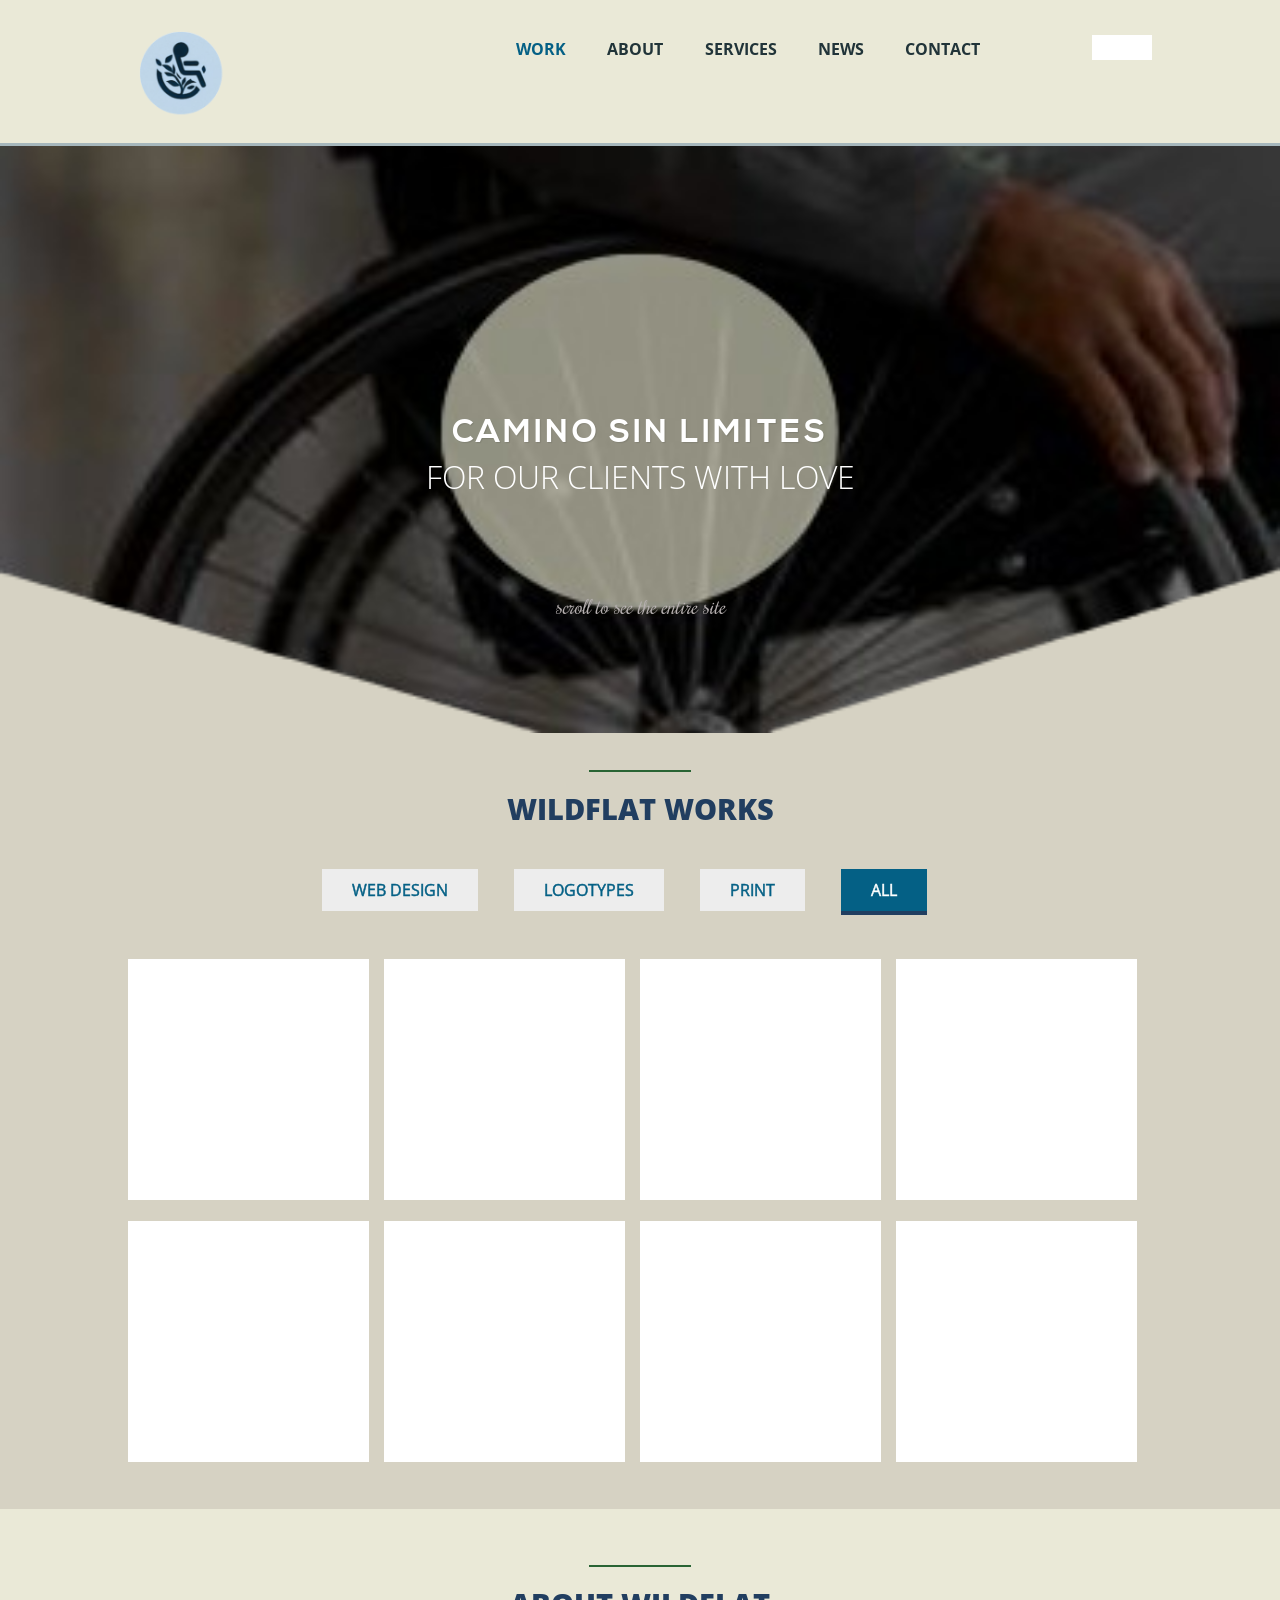
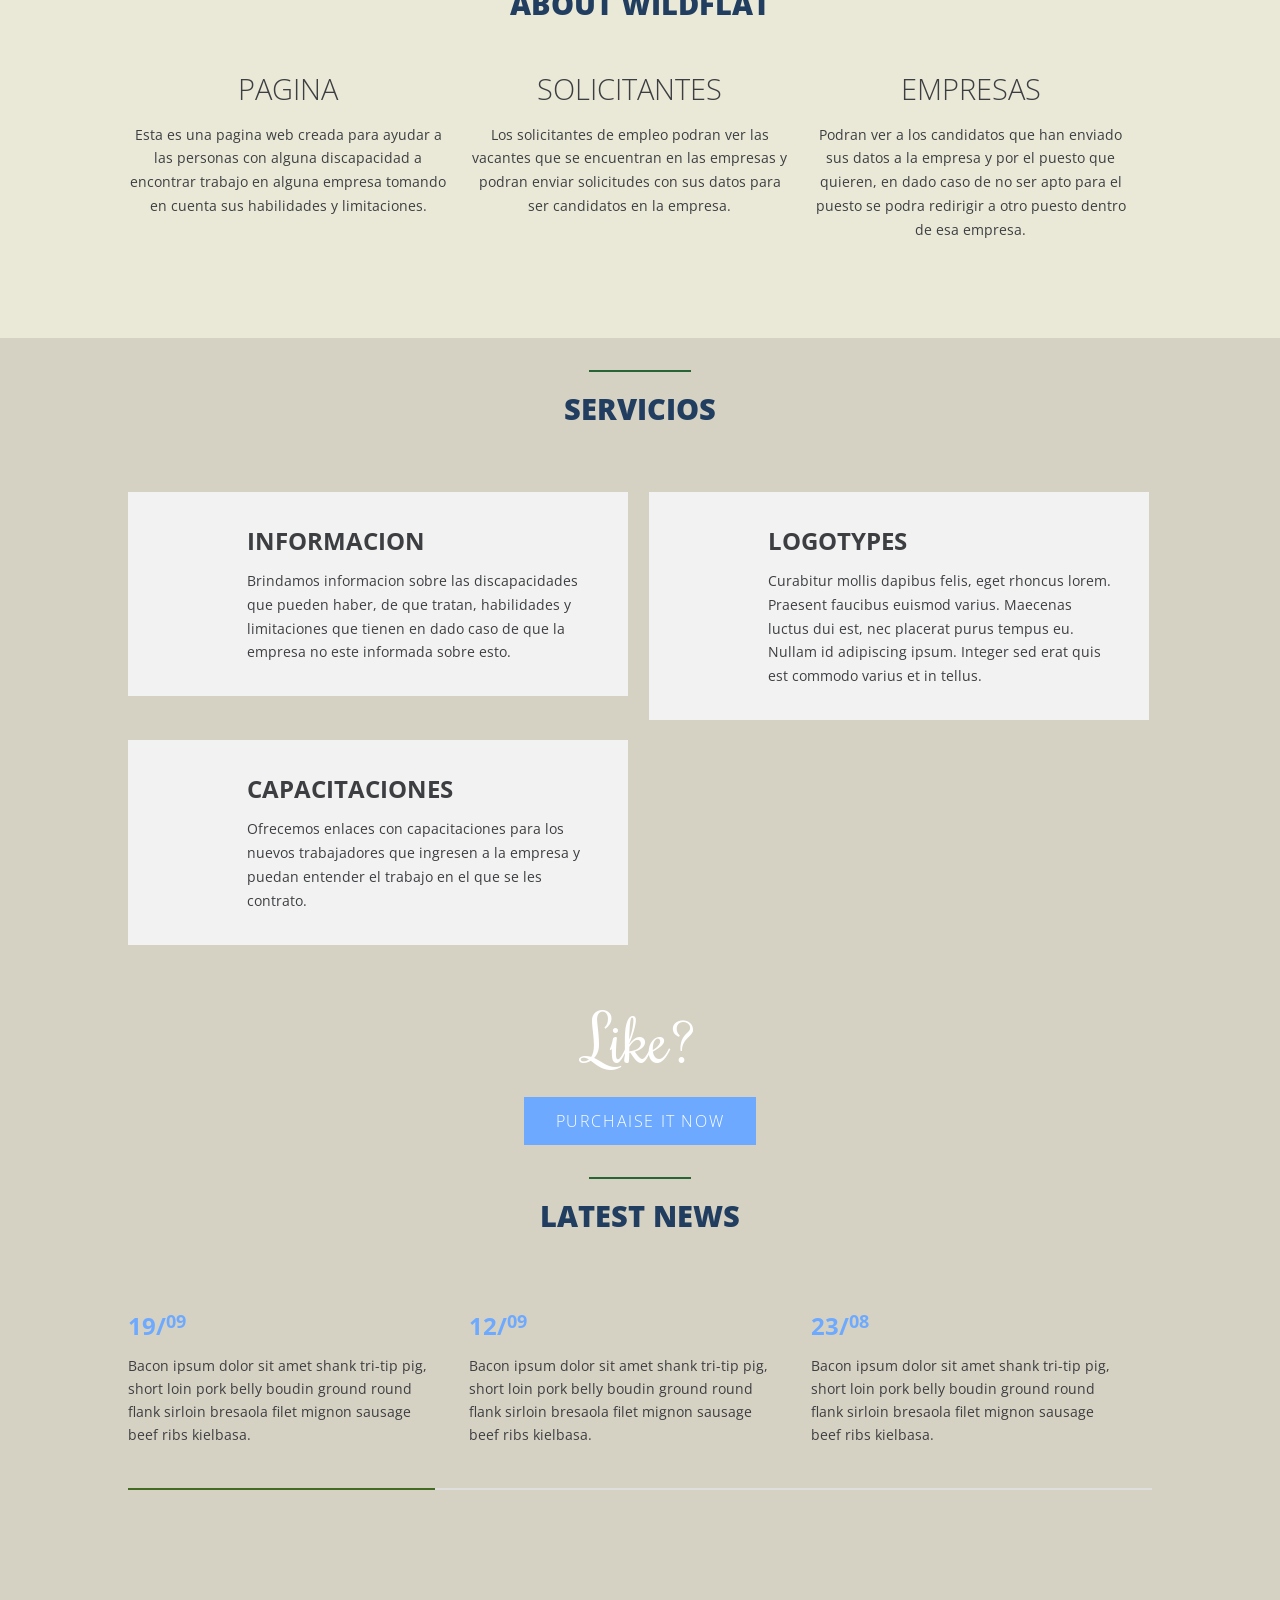
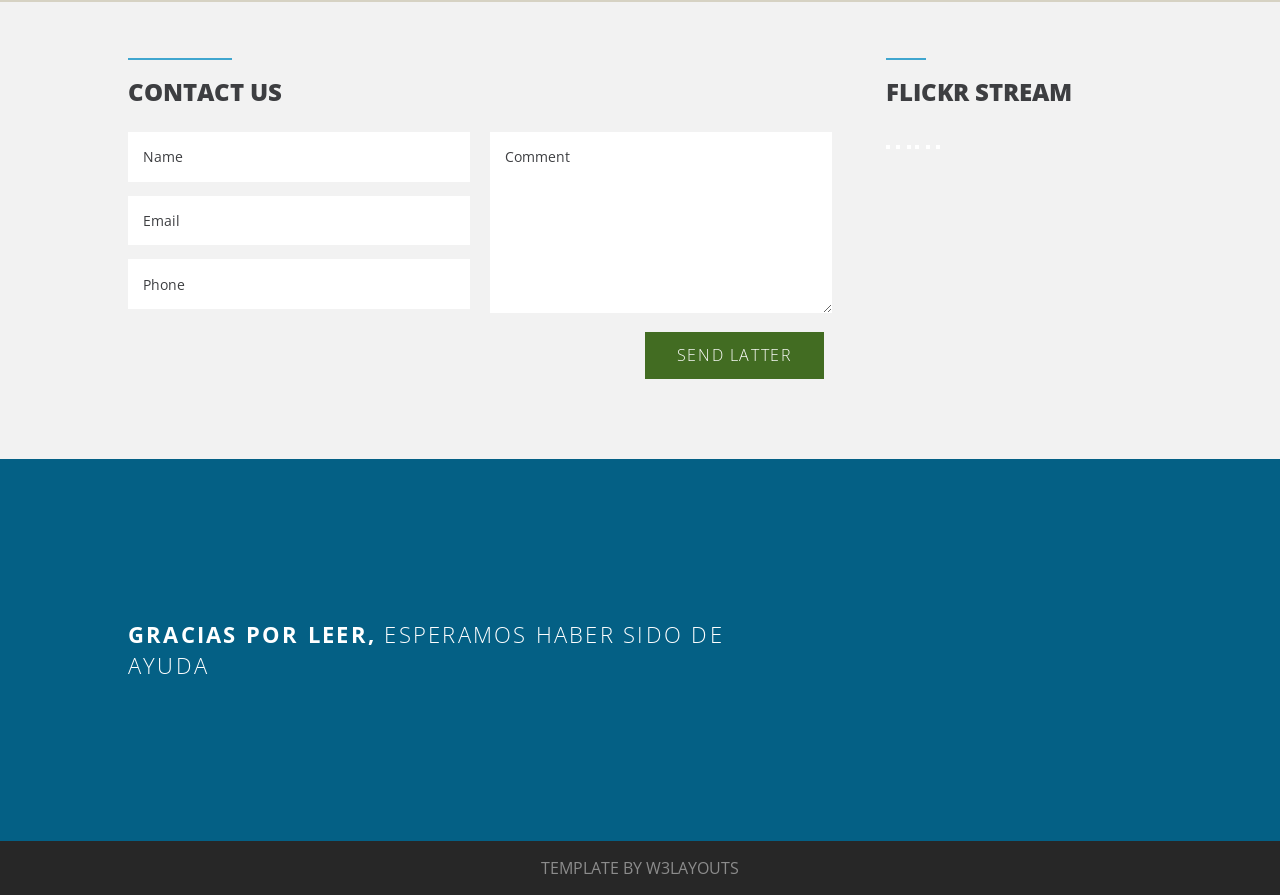
==== commit 4e27f392: "a" ====
--- a/wildflat/wildflat/index.html
+++ b/wildflat/wildflat/index.html
@@ -57,7 +57,7 @@
 				<div class="header-left">
 					<!----start-logo---->
 					<div class="logo">
-						<a href="index.html"><img src="images/logo.png" title="wildflat" /> </a><!--CAMINO SIN LIMITES-->
+						<a href="index.html"><img src="images/logo.png" width="100" title="wildflat" /> </a><!--CAMINO SIN LIMITES-->
 					</div>
 					<!----//End-logo---->
 				</div>
@@ -310,16 +310,16 @@
 					</div>
 					<div class="about-grids">
 						<div class="about-grid">
-							<h3>TEAM</h3>
-							<p>Lorem ipsum dolor sit amet, consectetur adipiscing elit. Vivamus sit amet scelerisque orci. Donec molestie magna tincidunt lectus ornare, gravida molestie.</p>
+							<h3>PAGINA</h3>
+							<p>Esta es una pagina web creada para ayudar a las personas con alguna discapacidad a encontrar trabajo en alguna empresa tomando en cuenta sus habilidades y limitaciones. </p>
 						</div>
 						<div class="about-grid">
-							<h3>CLIENTS</h3>
-							<p>Vivamus iaculis urna id dictum tempor. Praesent gravida ante nec imperdiet dignissim. Donec lacinia eget mi eu convallis. lacinia laoreet nulla.</p>
+							<h3>SOLICITANTES</h3>
+							<p>Los solicitantes de empleo podran ver las vacantes que se encuentran en las empresas y podran enviar solicitudes con sus datos para ser candidatos en la empresa. </p>
 						</div>
 						<div class="about-grid">
-							<h3>WORK</h3>
-							<p>Donec suscipit dolor lectus, in eleifend nunc blandit et. Mauris quis lacus eu est fringilla condimentum vitae vel purus. Nunc cursus nisi nec adipiscing ornare. </p>
+							<h3>EMPRESAS</h3>
+							<p>Podran ver a los candidatos que han enviado sus datos a la empresa y por el puesto que quieren, en dado caso de no ser apto para el puesto se podra redirigir a otro puesto dentro de esa empresa. </p>
 						</div>
 						<div class="clear"> </div>
 					</div>
@@ -332,7 +332,7 @@
 				<div class="wrap">
 					<div class="head">
 						<span> </span>
-						<h3>WildFlat Services</h3>
+						<h3>SERVICIOS</h3>
 					</div>
 					<div class="services-grids">
 						<div class="services-grid">
@@ -340,8 +340,8 @@
 								<span class="s-icon1"> </span>
 							</div>
 							<div class="services-grid-right">
-								<h4>WEB DESIGN</h4>
-								<p>Bacon ipsum dolor sit amet shank tri-tip pig, short loin pork belly boudin ground round flank sirloin bresaola filet mignon sausage beef ribs kielbasa. flow freely, we've created a studio where we can not only work but also have fun and learn.</p>
+								<h4>INFORMACION</h4>
+								<p>Brindamos informacion sobre las discapacidades que pueden haber, de que tratan, habilidades y limitaciones que tienen en dado caso de que la empresa no este informada sobre esto. </p>
 							</div>
 						</div>
 						<div class="services-grid">
@@ -355,20 +355,11 @@
 						</div>
 						<div class="services-grid">
 							<div class="services-grid-left">
-								<span class="s-icon3"> </span>
+								<span class="s-icon4"> </span>
 							</div>
 							<div class="services-grid-right">
-								<h4>UI design</h4>
-								<p>Quisque non ornare nisi. Nam vel nulla euismod ipsum euismod faucibus ac vel magna. Integer hendrerit tellus eget lorem interdum ultrices. Aliquam gravida luctus lacus, in adipiscing massa egestas eu. Proin porta non lectus ac pellentesque. </p>
-							</div>
-						</div>
-						<div class="services-grid">
-							<div class="services-grid-left">
-								<span class="s-icon4"> </span>
-							</div>
-							<div class="services-grid-right">
-								<h4>Video</h4>
-								<p>Bacon ipsum dolor sit amet shank tri-tip pig, short loin pork belly boudin ground round flank sirloin bresaola filet mignon sausage beef ribs kielbasa. flow freely, we've created a studio where we can not only work but also have fun and learn.</p>
+								<h4>CAPACITACIONES</h4>
+								<p>Ofrecemos enlaces con capacitaciones para los nuevos trabajadores que ingresen a la empresa y puedan entender el trabajo en el que se les contrato. </p>
 							</div>
 						</div>
 						<div class="clear"> </div>
@@ -502,7 +493,7 @@
 			<div class="footer">
 				<div class="wrap"> 
 				<div class="footer-left">
-					<h2>FANKS FOR WATCHING, <span>I hope you enjoyed it</span></h2>
+					<h2>GRACIAS POR LEER, <span> Esperamos haber sido de ayuda</span></h2>
 				</div>
 				<div class="footer-right">
 					<ul>
--- a/wildflat/wildflat/css/style.css
+++ b/wildflat/wildflat/css/style.css
@@ -262,7 +262,7 @@
 	display: inline-block;
 	padding: 10px 30px;
 	text-decoration: none;
-	color: #3D3E41;
+	color: #046085;
 	cursor: pointer;
 	text-transform: capitalize;
 	text-transform: uppercase;
@@ -273,8 +273,8 @@
 #filters li span.active {
 	color: #FFF;
 	text-transform: uppercase;
-	background: #3D3E41;
-	border-bottom: 4px solid #40A6CF;
+	background: #046085;
+	border-bottom: 4px solid #213e60;
 	margin-bottom: 0.2em;
 	display: block;
 }
@@ -394,6 +394,7 @@
 /*---- start-about----*/
 .about{
 	padding: 1.5em 0 6em;
+	background: #eae9d7;
 }
 .about-grid{
 	float: left;
@@ -421,7 +422,7 @@
 	float: left;
 	width: 41.7%;
 	margin-right: 5%;
-	background: #a6b7bc;
+	background: #F2F2F2;
 	padding: 2em;
 	margin-bottom: 5%;
 }
@@ -593,7 +594,7 @@
 	margin-top: 2em;
 }
 .bottom-border span{
-	background: #6DAAFF;
+	background: #426c22;
 	width: 30%;
 	height: 2px;
 	display: block;
@@ -665,7 +666,7 @@
 }
 .contact-left input[type="submit"]{
 	font-family: 'Open Sans', sans-serif;
-	background: #6DAAFF;
+	background: #426c22;
 	color: #fff;
 	font-weight: 100;
 	padding: 0.8em 2em;
@@ -683,7 +684,7 @@
 	text-transform: uppercase;
 }
 .contact-left input[type="submit"]:hover{
-	background: #5695EC;
+	background: #426c22;
 }
 .contact-left form{
 	padding:1.5em 0;
@@ -2942,6 +2943,7 @@
 	}
 	.about {
 		padding: 0.5em 0 1em;
+		
 	}
 	.services-bg {
 		bottom: -10%;
--- a/wildflat/wildflat/css/style2.css
+++ b/wildflat/wildflat/css/style2.css
@@ -19,7 +19,7 @@
 	min-height:664px;
 	position: relative;
 	overflow: hidden;
-	background:url(../images/slider-bg.jpg);
+	background:url(../images/slider-bg2.png);
 	background-size: 100% 100%;
 	-webkit-transition: background-position 1s ease-out 0.3s;
 	-moz-transition: background-position 1s ease-out 0.3s;
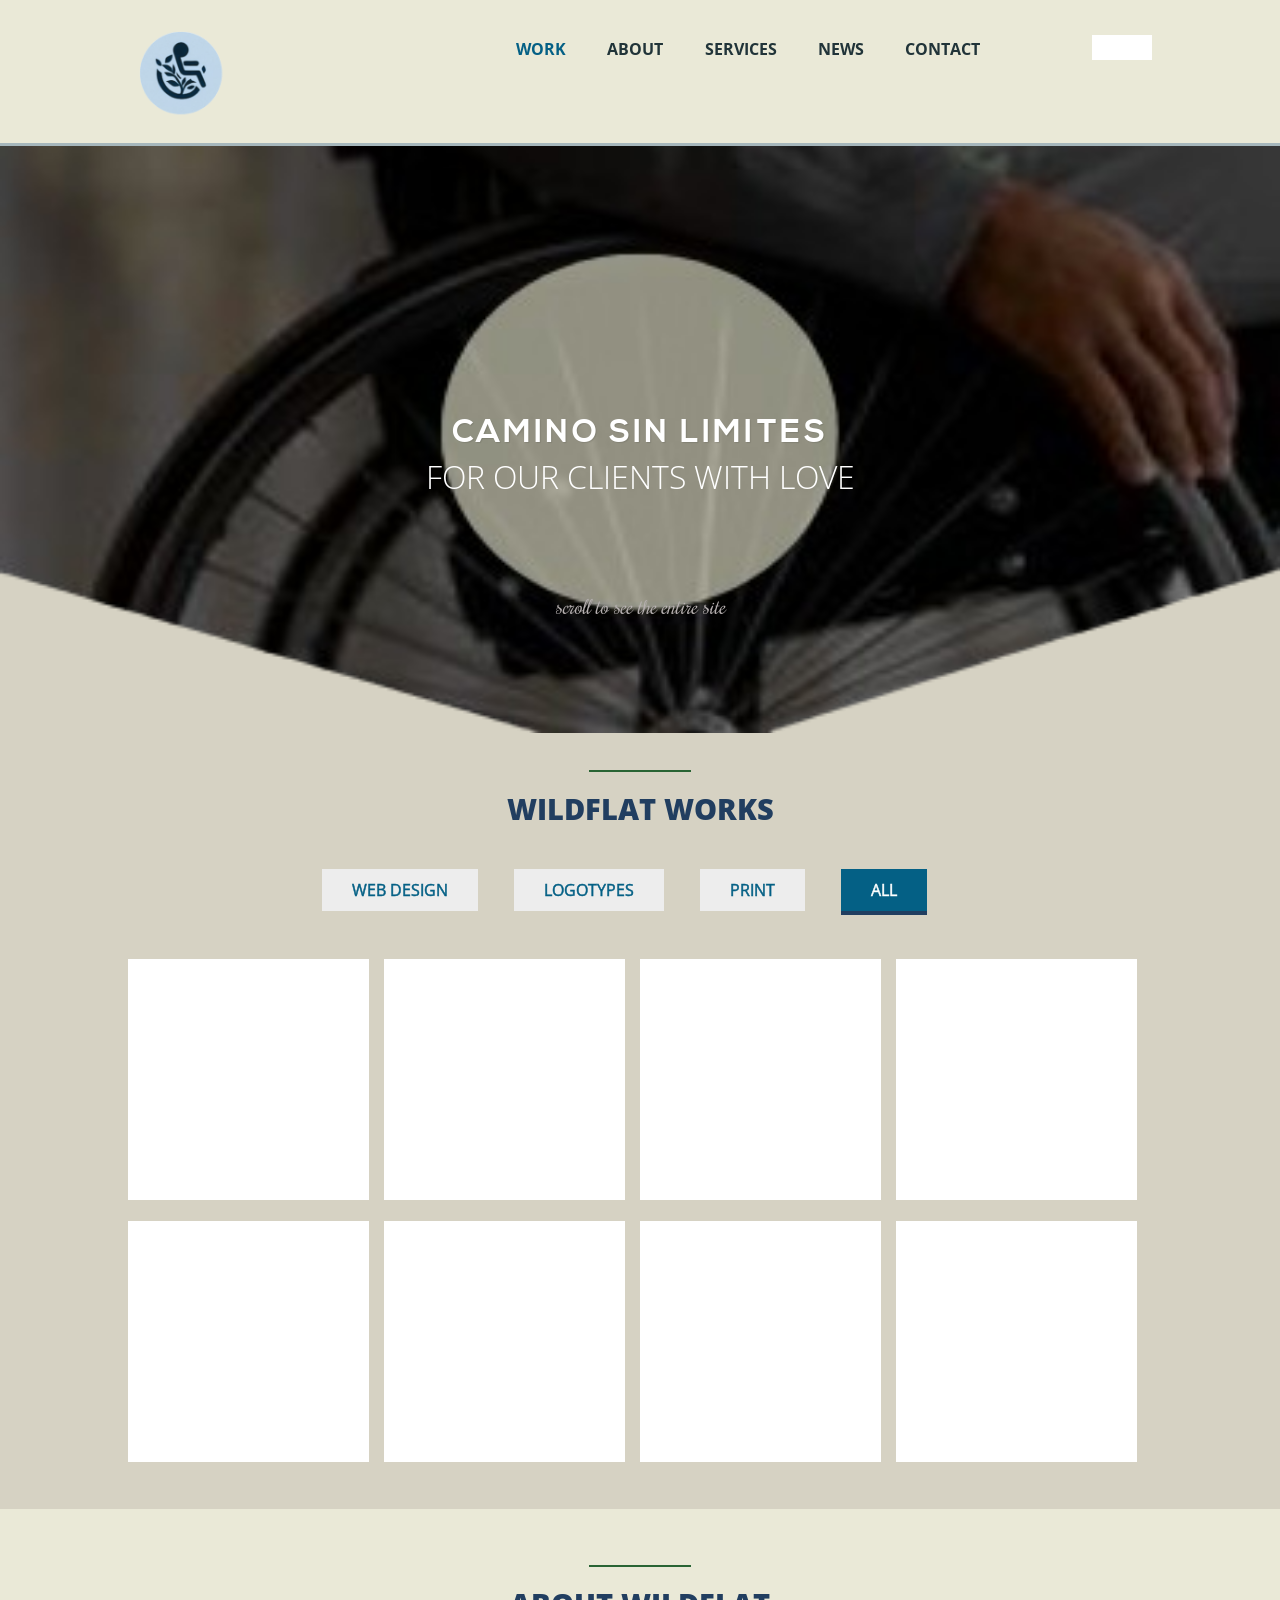
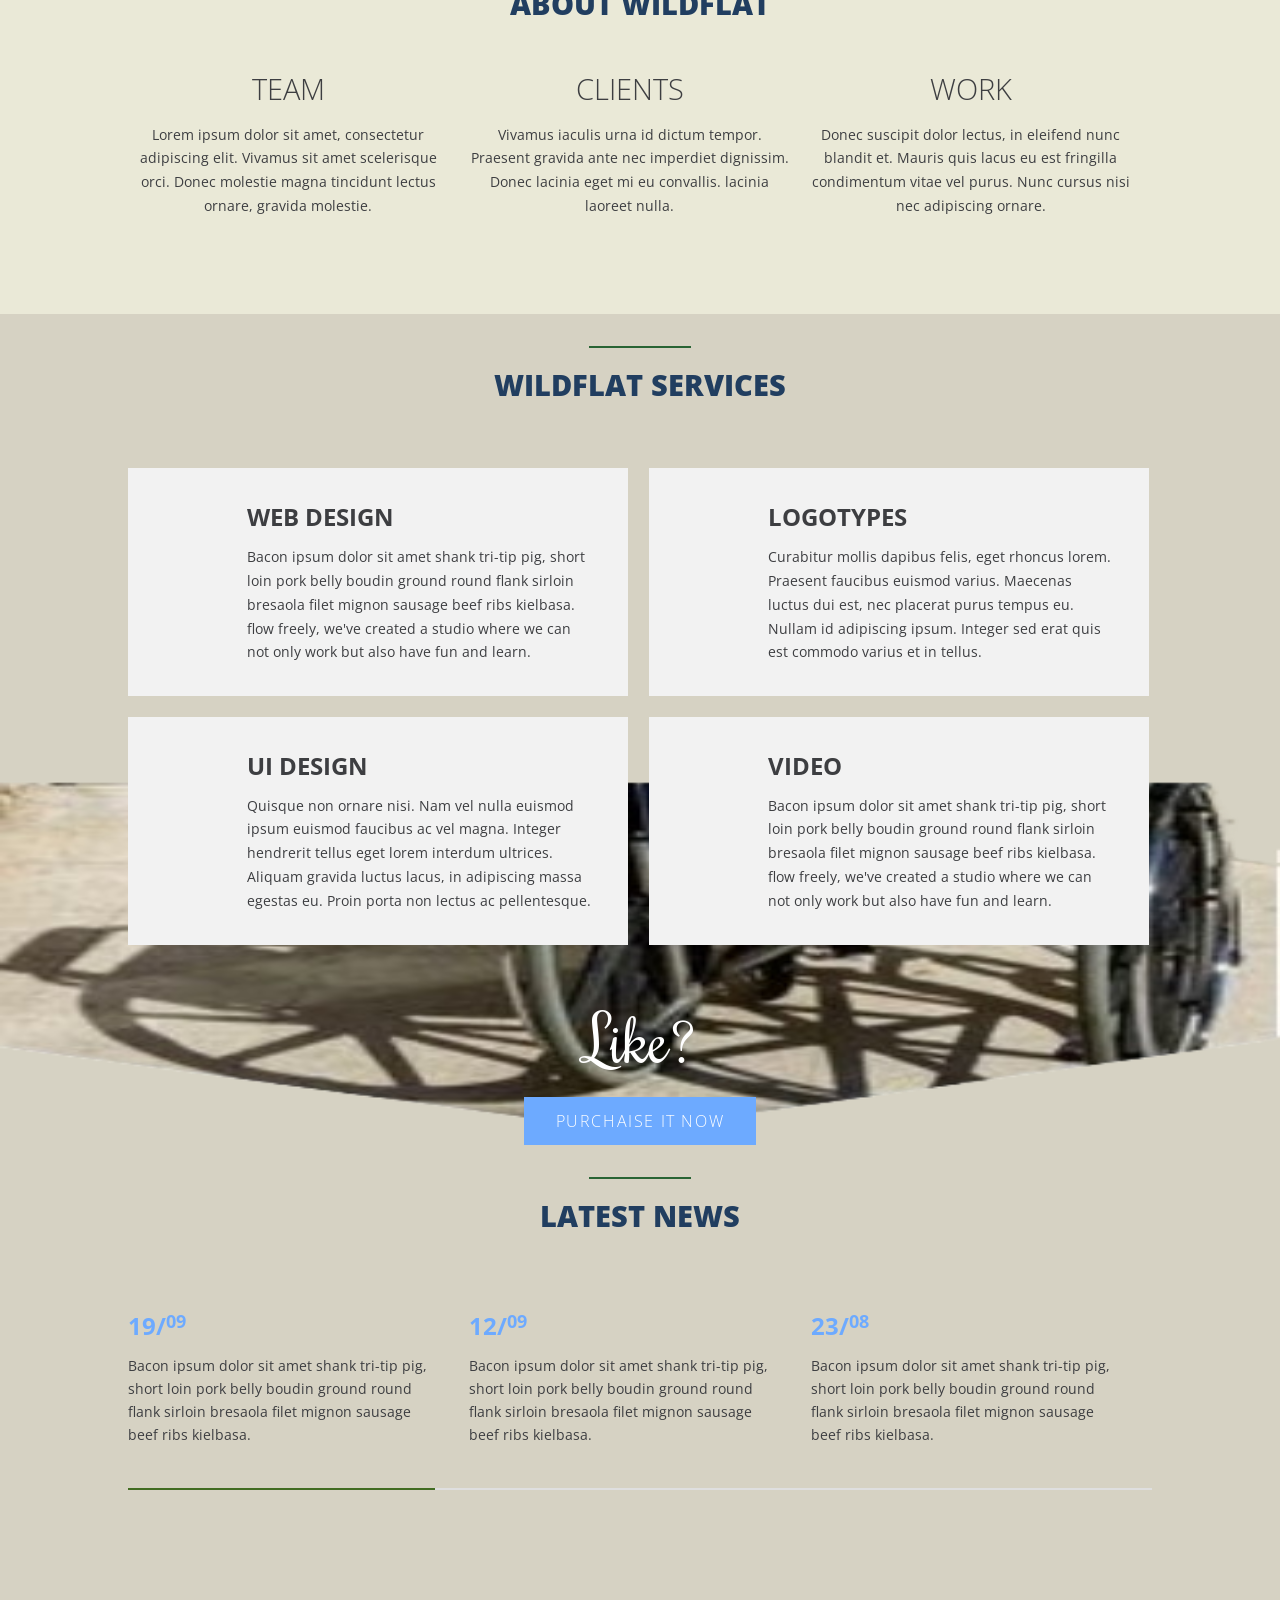
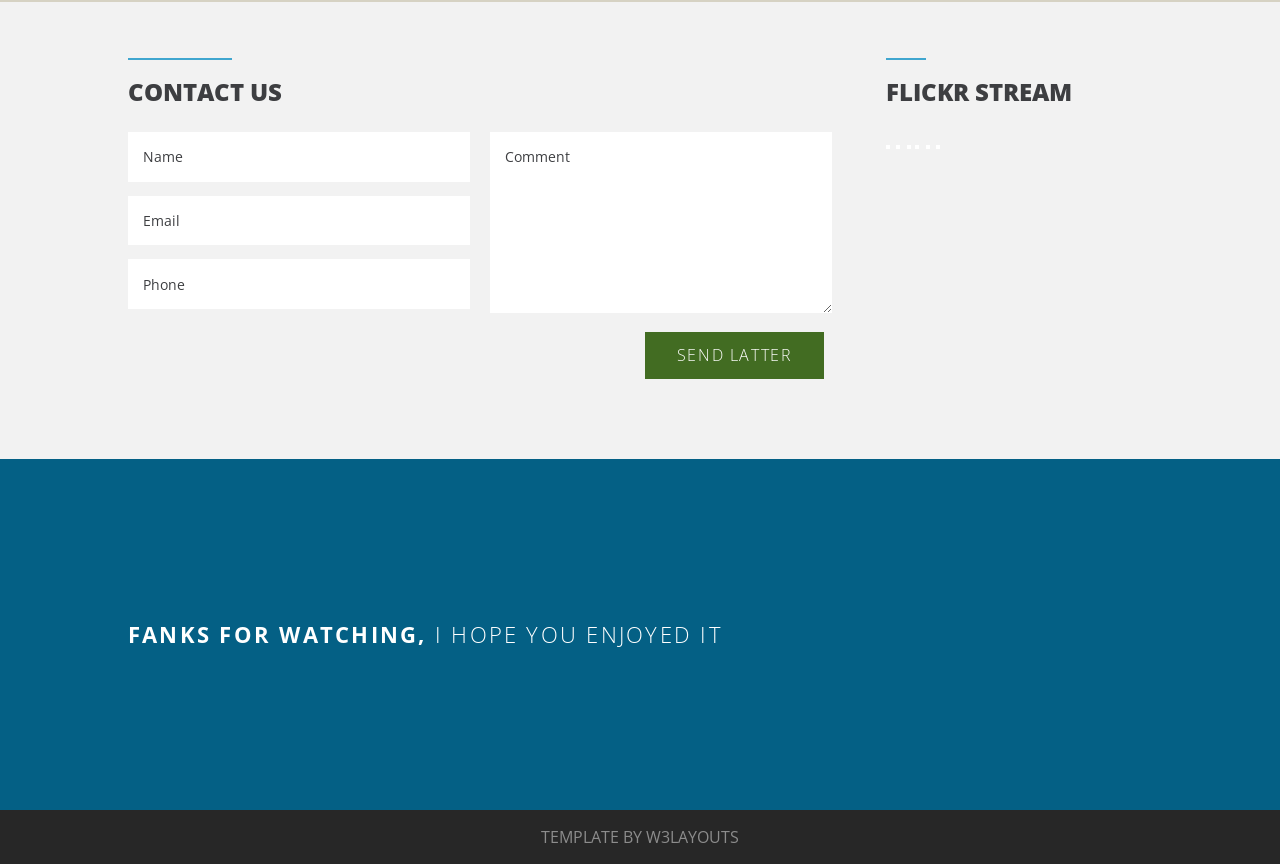
==== commit 2005e9b0: "tamaño" ====
--- a/wildflat/wildflat/index.html
+++ b/wildflat/wildflat/index.html
@@ -310,16 +310,16 @@
 					</div>
 					<div class="about-grids">
 						<div class="about-grid">
-							<h3>PAGINA</h3>
-							<p>Esta es una pagina web creada para ayudar a las personas con alguna discapacidad a encontrar trabajo en alguna empresa tomando en cuenta sus habilidades y limitaciones. </p>
+							<h3>TEAM</h3>
+							<p>Lorem ipsum dolor sit amet, consectetur adipiscing elit. Vivamus sit amet scelerisque orci. Donec molestie magna tincidunt lectus ornare, gravida molestie.</p>
 						</div>
 						<div class="about-grid">
-							<h3>SOLICITANTES</h3>
-							<p>Los solicitantes de empleo podran ver las vacantes que se encuentran en las empresas y podran enviar solicitudes con sus datos para ser candidatos en la empresa. </p>
+							<h3>CLIENTS</h3>
+							<p>Vivamus iaculis urna id dictum tempor. Praesent gravida ante nec imperdiet dignissim. Donec lacinia eget mi eu convallis. lacinia laoreet nulla.</p>
 						</div>
 						<div class="about-grid">
-							<h3>EMPRESAS</h3>
-							<p>Podran ver a los candidatos que han enviado sus datos a la empresa y por el puesto que quieren, en dado caso de no ser apto para el puesto se podra redirigir a otro puesto dentro de esa empresa. </p>
+							<h3>WORK</h3>
+							<p>Donec suscipit dolor lectus, in eleifend nunc blandit et. Mauris quis lacus eu est fringilla condimentum vitae vel purus. Nunc cursus nisi nec adipiscing ornare. </p>
 						</div>
 						<div class="clear"> </div>
 					</div>
@@ -332,7 +332,7 @@
 				<div class="wrap">
 					<div class="head">
 						<span> </span>
-						<h3>SERVICIOS</h3>
+						<h3>WildFlat Services</h3>
 					</div>
 					<div class="services-grids">
 						<div class="services-grid">
@@ -340,8 +340,8 @@
 								<span class="s-icon1"> </span>
 							</div>
 							<div class="services-grid-right">
-								<h4>INFORMACION</h4>
-								<p>Brindamos informacion sobre las discapacidades que pueden haber, de que tratan, habilidades y limitaciones que tienen en dado caso de que la empresa no este informada sobre esto. </p>
+								<h4>WEB DESIGN</h4>
+								<p>Bacon ipsum dolor sit amet shank tri-tip pig, short loin pork belly boudin ground round flank sirloin bresaola filet mignon sausage beef ribs kielbasa. flow freely, we've created a studio where we can not only work but also have fun and learn.</p>
 							</div>
 						</div>
 						<div class="services-grid">
@@ -355,11 +355,20 @@
 						</div>
 						<div class="services-grid">
 							<div class="services-grid-left">
+								<span class="s-icon3"> </span>
+							</div>
+							<div class="services-grid-right">
+								<h4>UI design</h4>
+								<p>Quisque non ornare nisi. Nam vel nulla euismod ipsum euismod faucibus ac vel magna. Integer hendrerit tellus eget lorem interdum ultrices. Aliquam gravida luctus lacus, in adipiscing massa egestas eu. Proin porta non lectus ac pellentesque. </p>
+							</div>
+						</div>
+						<div class="services-grid">
+							<div class="services-grid-left">
 								<span class="s-icon4"> </span>
 							</div>
 							<div class="services-grid-right">
-								<h4>CAPACITACIONES</h4>
-								<p>Ofrecemos enlaces con capacitaciones para los nuevos trabajadores que ingresen a la empresa y puedan entender el trabajo en el que se les contrato. </p>
+								<h4>Video</h4>
+								<p>Bacon ipsum dolor sit amet shank tri-tip pig, short loin pork belly boudin ground round flank sirloin bresaola filet mignon sausage beef ribs kielbasa. flow freely, we've created a studio where we can not only work but also have fun and learn.</p>
 							</div>
 						</div>
 						<div class="clear"> </div>
@@ -493,7 +502,7 @@
 			<div class="footer">
 				<div class="wrap"> 
 				<div class="footer-left">
-					<h2>GRACIAS POR LEER, <span> Esperamos haber sido de ayuda</span></h2>
+					<h2>FANKS FOR WATCHING, <span>I hope you enjoyed it</span></h2>
 				</div>
 				<div class="footer-right">
 					<ul>
--- a/wildflat/wildflat/css/style.css
+++ b/wildflat/wildflat/css/style.css
@@ -474,7 +474,7 @@
 	position:relative;
 }
 .services-bg{
-	background: url(../images/services-bg.jpg) no-repeat;
+	background: url(../images/services-bg.png) no-repeat;
 	background-size: 100% 100%;
 	min-height: 340px;
 	position: absolute;
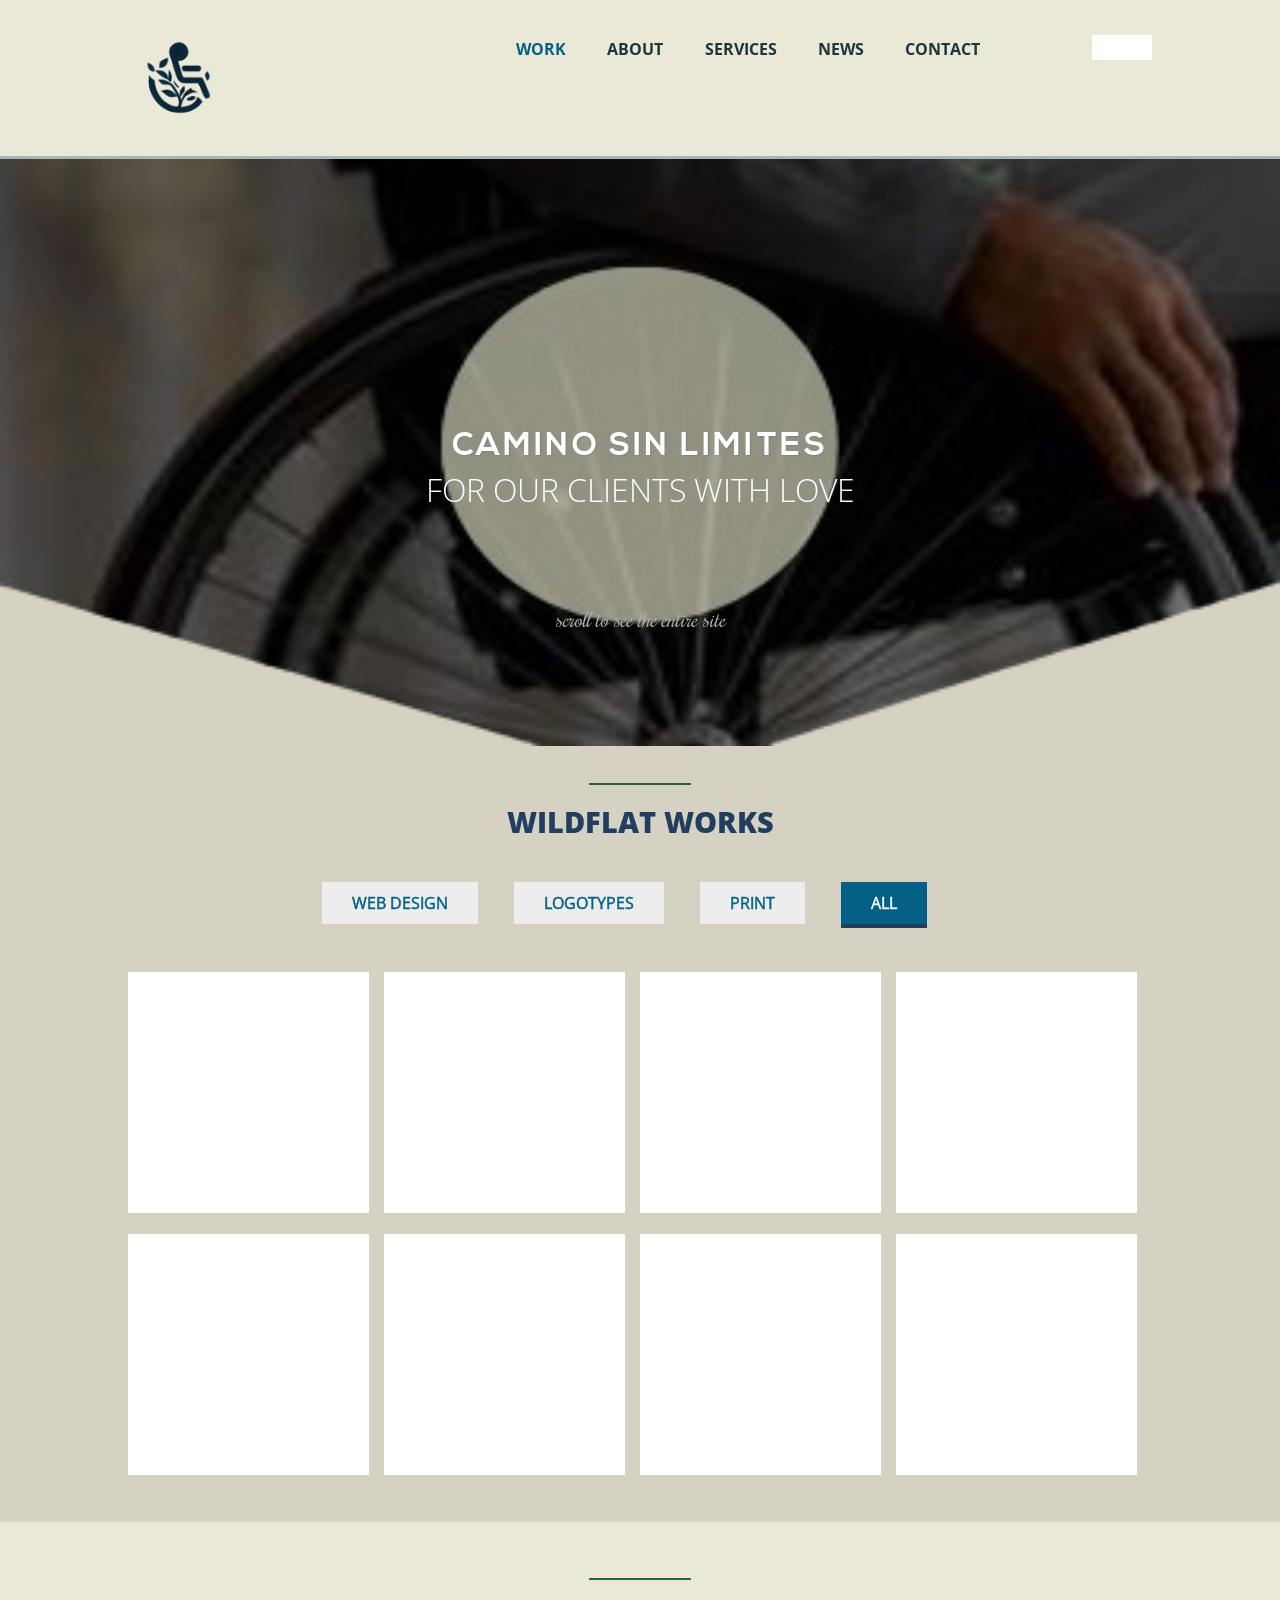
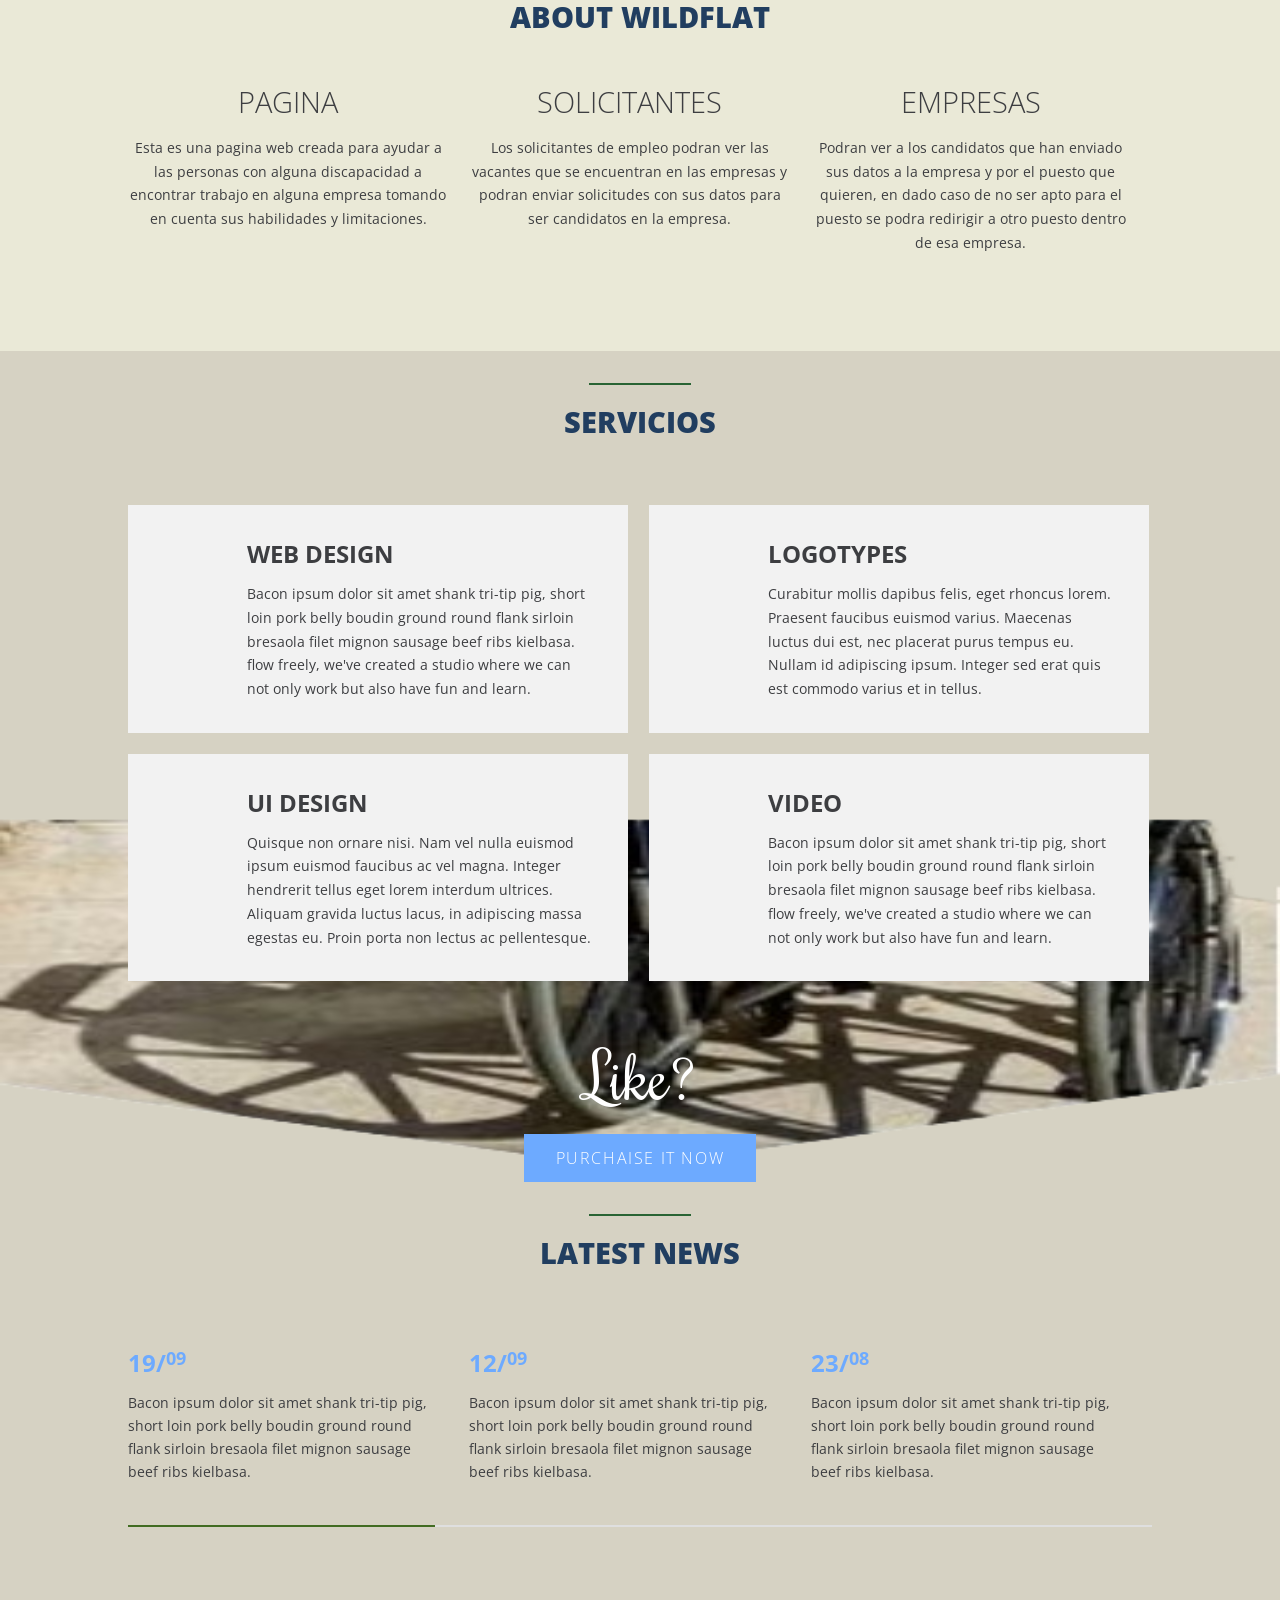
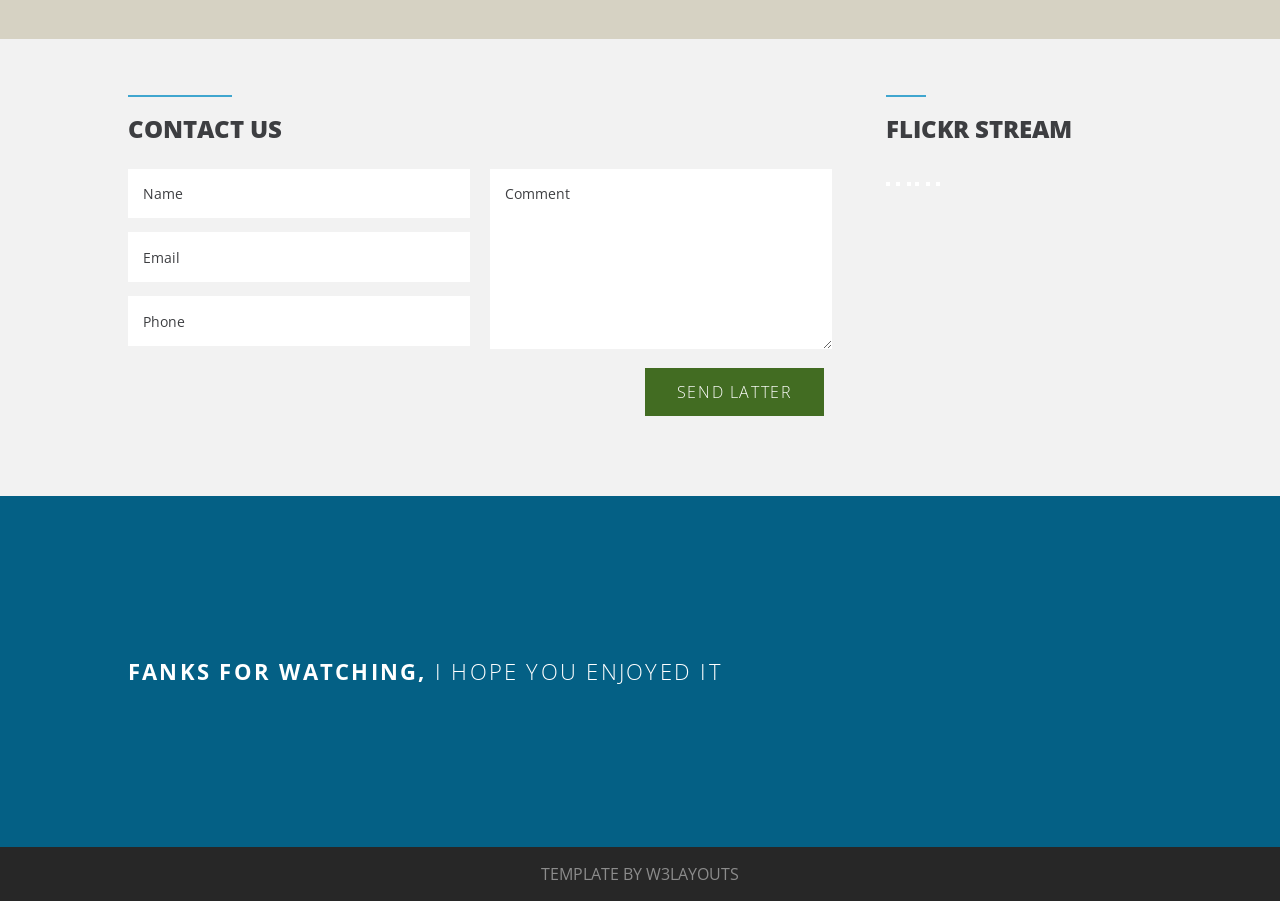
==== commit 060ee704: "cambio" ====
--- a/wildflat/wildflat/index.html
+++ b/wildflat/wildflat/index.html
@@ -310,16 +310,16 @@
 					</div>
 					<div class="about-grids">
 						<div class="about-grid">
-							<h3>TEAM</h3>
-							<p>Lorem ipsum dolor sit amet, consectetur adipiscing elit. Vivamus sit amet scelerisque orci. Donec molestie magna tincidunt lectus ornare, gravida molestie.</p>
+							<h3>PAGINA</h3>
+							<p>Esta es una pagina web creada para ayudar a las personas con alguna discapacidad a encontrar trabajo en alguna empresa tomando en cuenta sus habilidades y limitaciones. </p>
 						</div>
 						<div class="about-grid">
-							<h3>CLIENTS</h3>
-							<p>Vivamus iaculis urna id dictum tempor. Praesent gravida ante nec imperdiet dignissim. Donec lacinia eget mi eu convallis. lacinia laoreet nulla.</p>
+							<h3>SOLICITANTES</h3>
+							<p>Los solicitantes de empleo podran ver las vacantes que se encuentran en las empresas y podran enviar solicitudes con sus datos para ser candidatos en la empresa. </p>
 						</div>
 						<div class="about-grid">
-							<h3>WORK</h3>
-							<p>Donec suscipit dolor lectus, in eleifend nunc blandit et. Mauris quis lacus eu est fringilla condimentum vitae vel purus. Nunc cursus nisi nec adipiscing ornare. </p>
+							<h3>EMPRESAS</h3>
+							<p>Podran ver a los candidatos que han enviado sus datos a la empresa y por el puesto que quieren, en dado caso de no ser apto para el puesto se podra redirigir a otro puesto dentro de esa empresa. </p>
 						</div>
 						<div class="clear"> </div>
 					</div>
@@ -332,7 +332,7 @@
 				<div class="wrap">
 					<div class="head">
 						<span> </span>
-						<h3>WildFlat Services</h3>
+						<h3>SERVICIOS</h3>
 					</div>
 					<div class="services-grids">
 						<div class="services-grid">
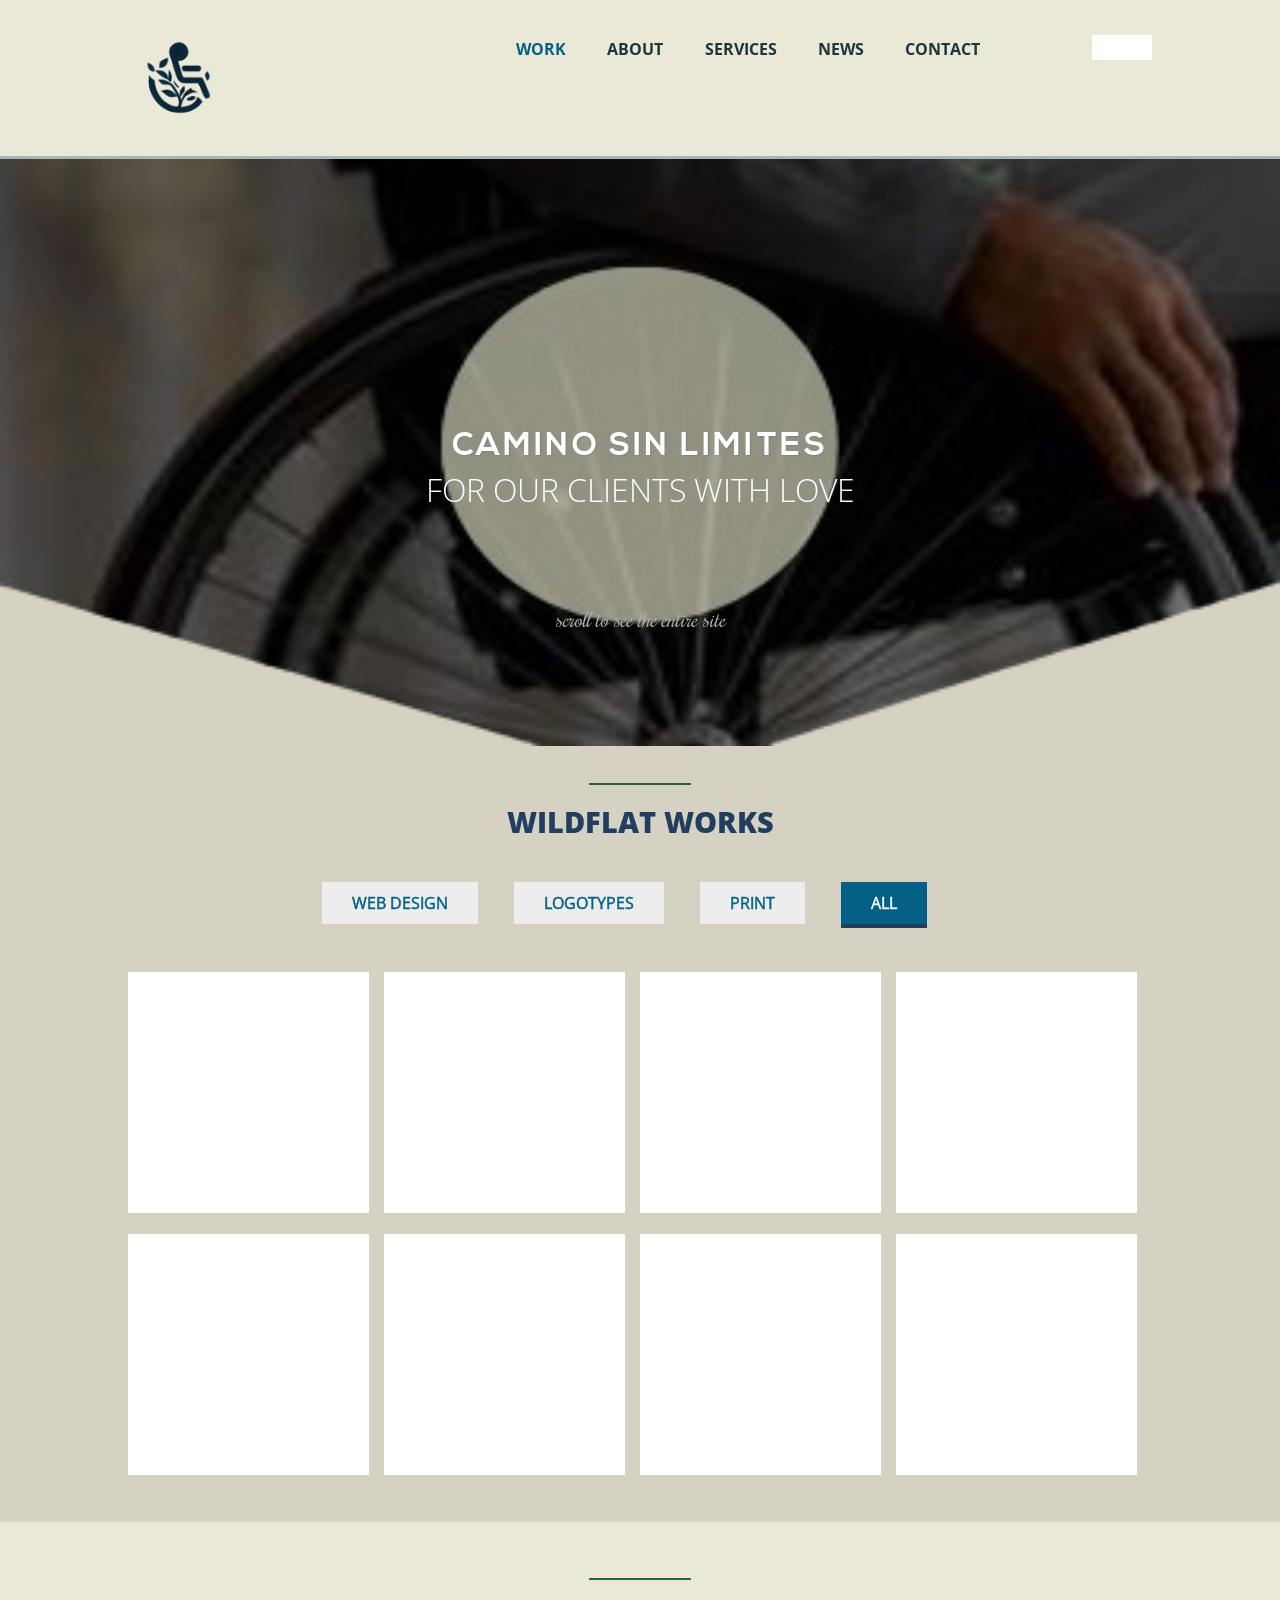
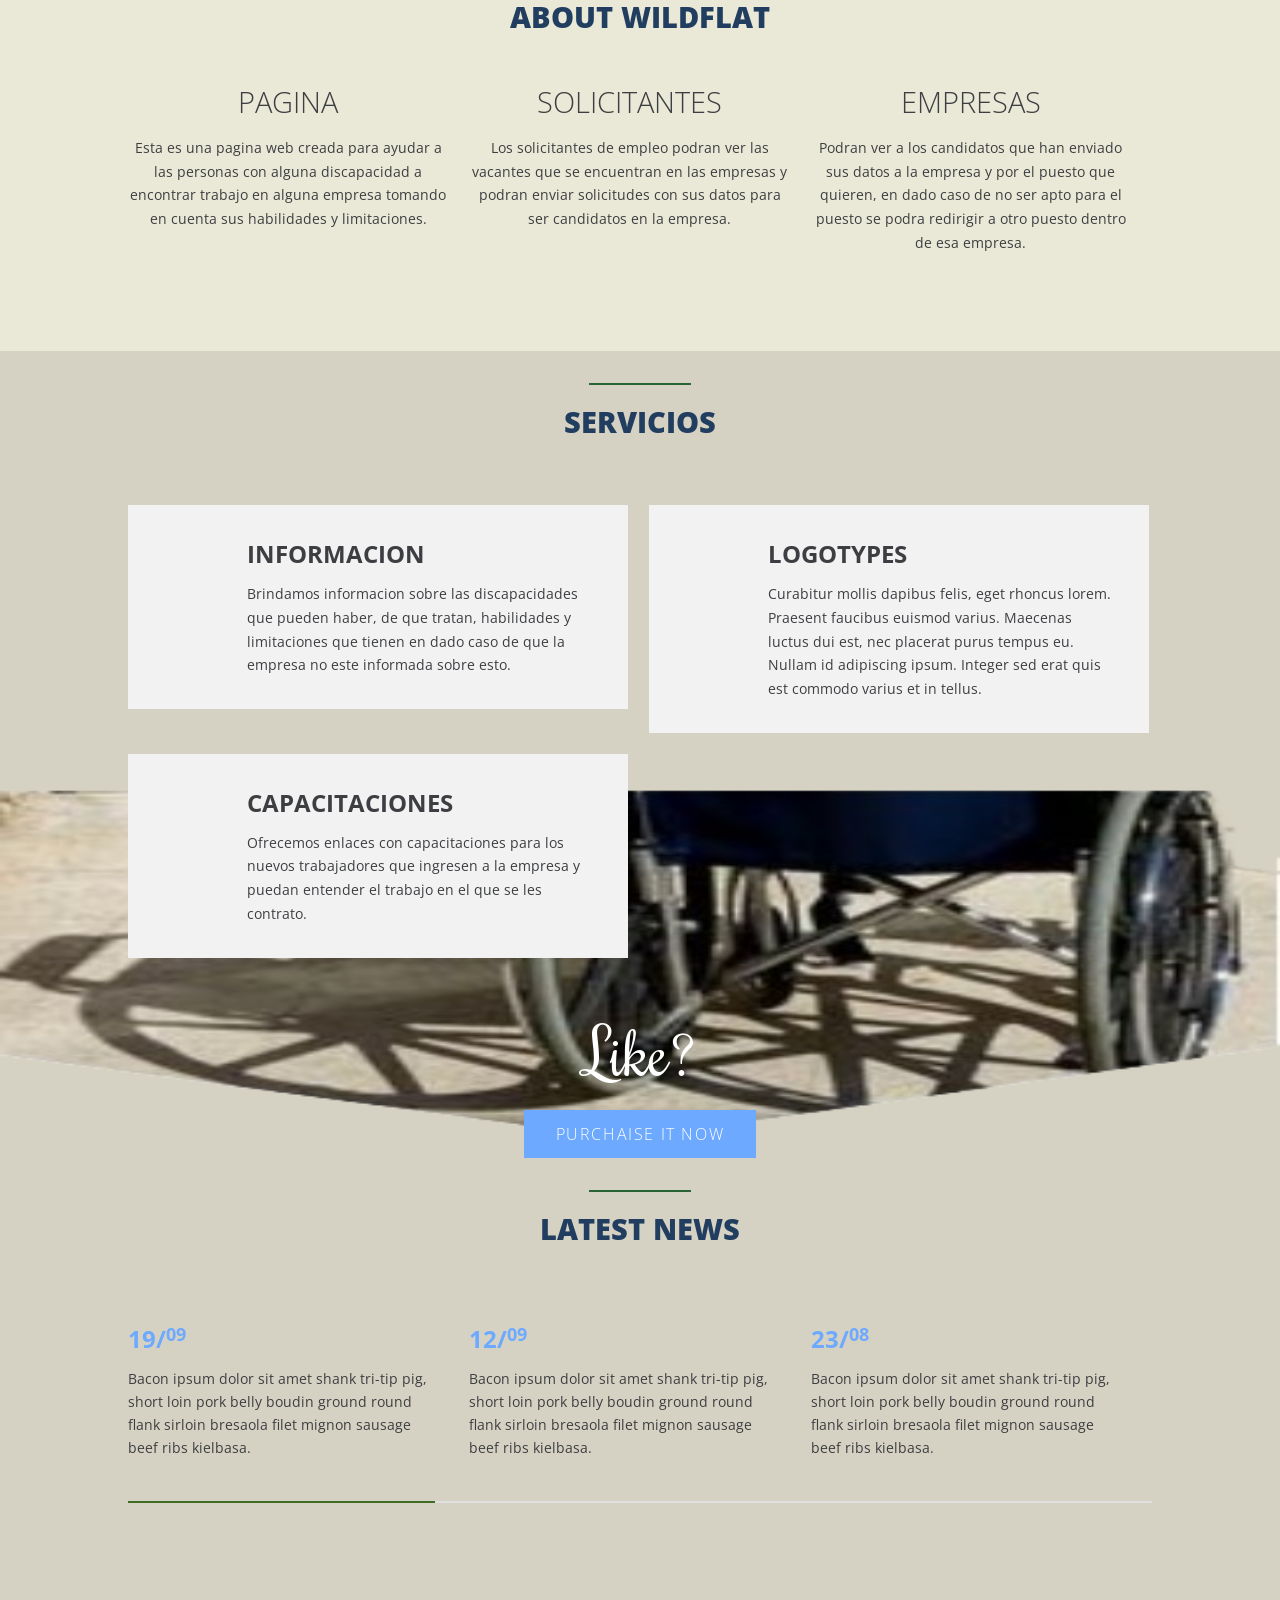
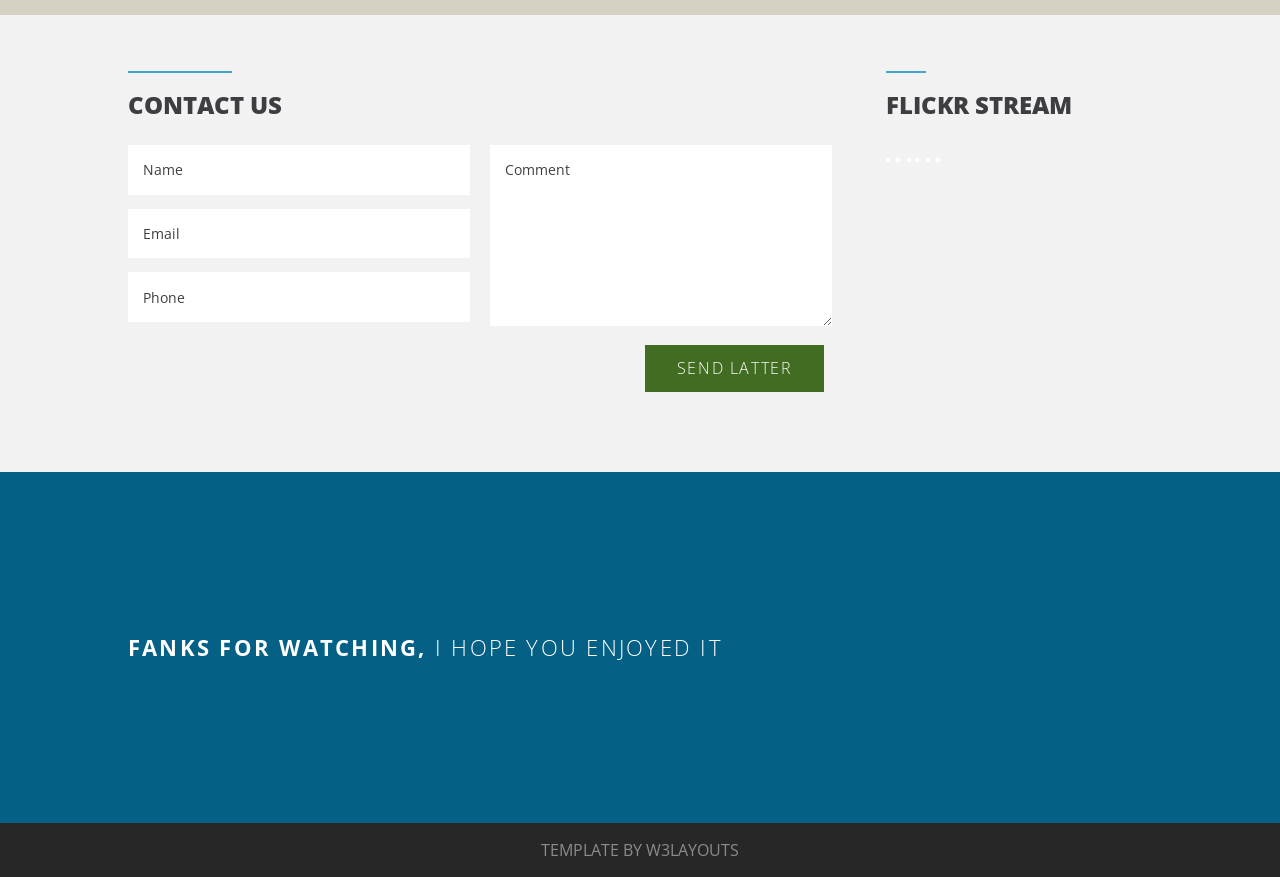
==== commit 950d91c3: "info" ====
--- a/wildflat/wildflat/index.html
+++ b/wildflat/wildflat/index.html
@@ -340,8 +340,8 @@
 								<span class="s-icon1"> </span>
 							</div>
 							<div class="services-grid-right">
-								<h4>WEB DESIGN</h4>
-								<p>Bacon ipsum dolor sit amet shank tri-tip pig, short loin pork belly boudin ground round flank sirloin bresaola filet mignon sausage beef ribs kielbasa. flow freely, we've created a studio where we can not only work but also have fun and learn.</p>
+								<h4>INFORMACION</h4>
+								<p>Brindamos informacion sobre las discapacidades que pueden haber, de que tratan, habilidades y limitaciones que tienen en dado caso de que la empresa no este informada sobre esto. </p>
 							</div>
 						</div>
 						<div class="services-grid">
@@ -355,20 +355,11 @@
 						</div>
 						<div class="services-grid">
 							<div class="services-grid-left">
-								<span class="s-icon3"> </span>
+								<span class="s-icon4"> </span>
 							</div>
 							<div class="services-grid-right">
-								<h4>UI design</h4>
-								<p>Quisque non ornare nisi. Nam vel nulla euismod ipsum euismod faucibus ac vel magna. Integer hendrerit tellus eget lorem interdum ultrices. Aliquam gravida luctus lacus, in adipiscing massa egestas eu. Proin porta non lectus ac pellentesque. </p>
-							</div>
-						</div>
-						<div class="services-grid">
-							<div class="services-grid-left">
-								<span class="s-icon4"> </span>
-							</div>
-							<div class="services-grid-right">
-								<h4>Video</h4>
-								<p>Bacon ipsum dolor sit amet shank tri-tip pig, short loin pork belly boudin ground round flank sirloin bresaola filet mignon sausage beef ribs kielbasa. flow freely, we've created a studio where we can not only work but also have fun and learn.</p>
+								<h4>CAPACITACIONES</h4>
+								<p>Ofrecemos enlaces con capacitaciones para los nuevos trabajadores que ingresen a la empresa y puedan entender el trabajo en el que se les contrato. </p>
 							</div>
 						</div>
 						<div class="clear"> </div>
